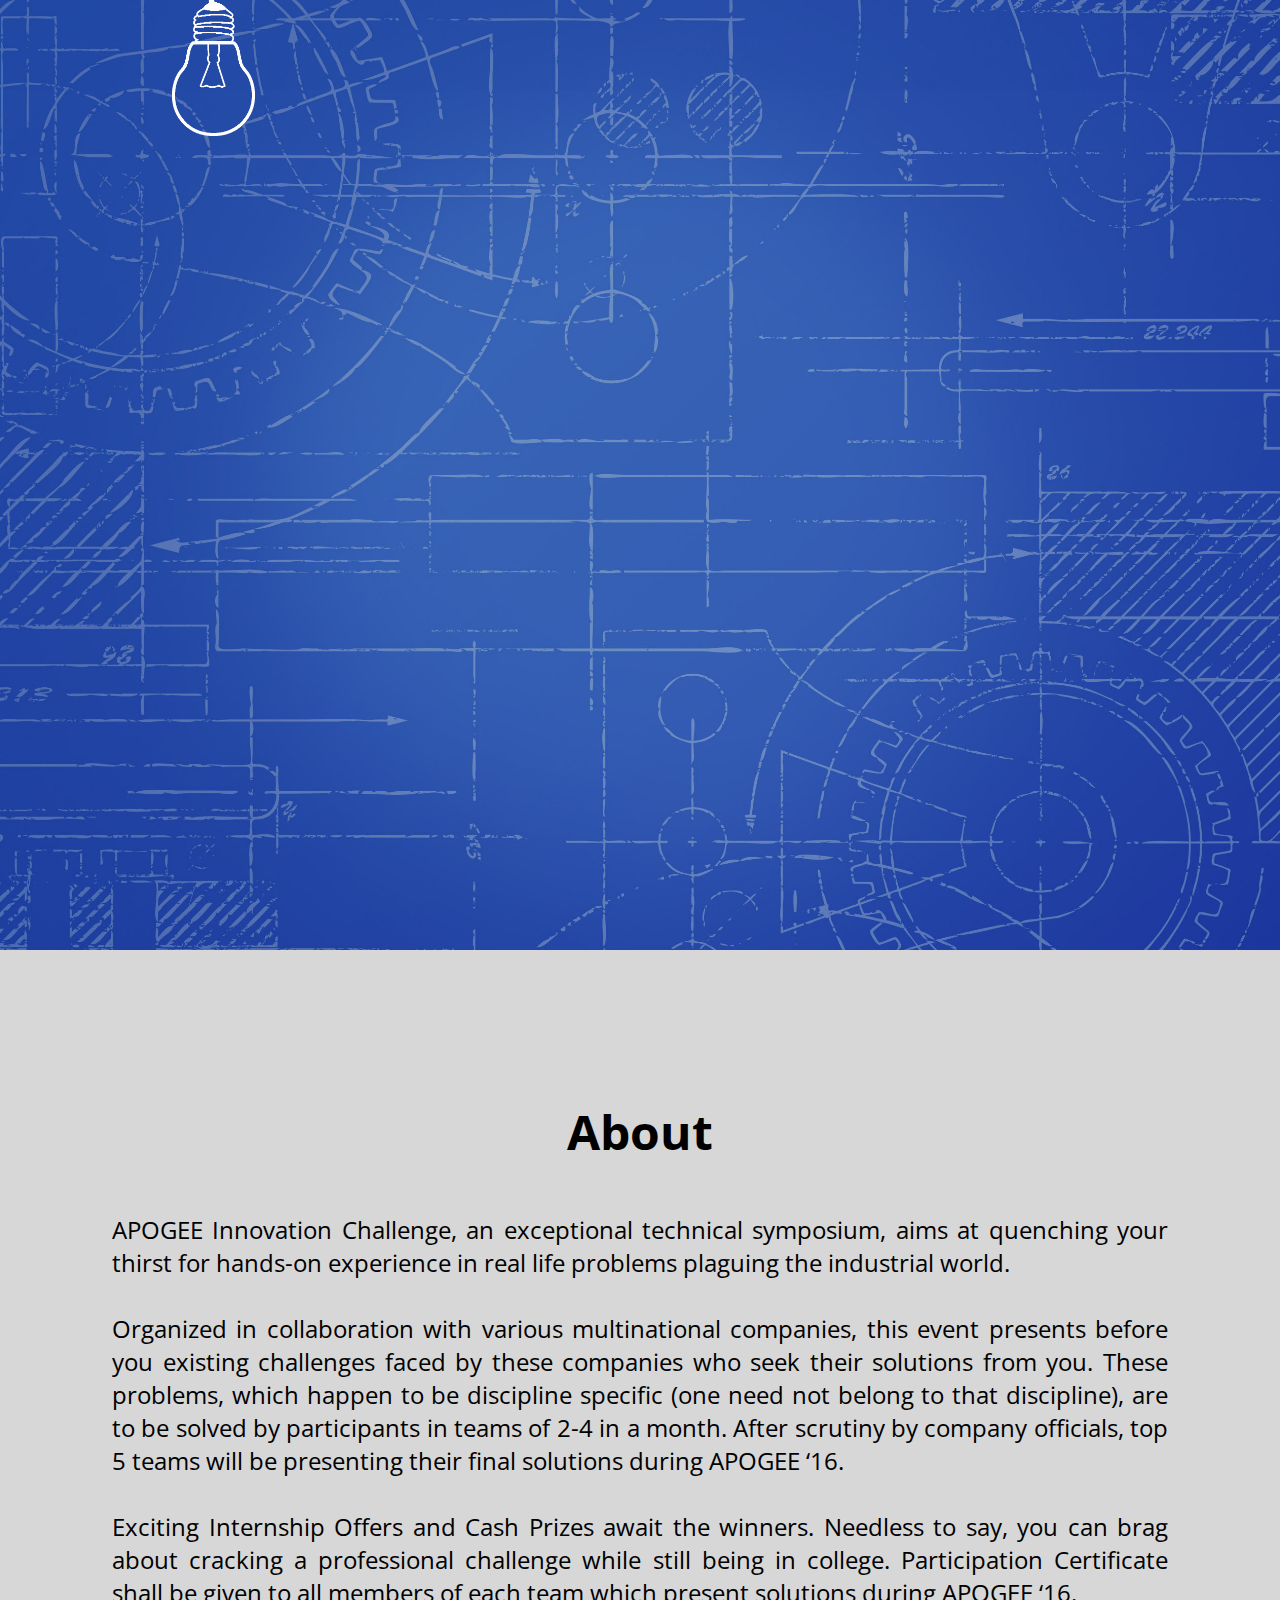
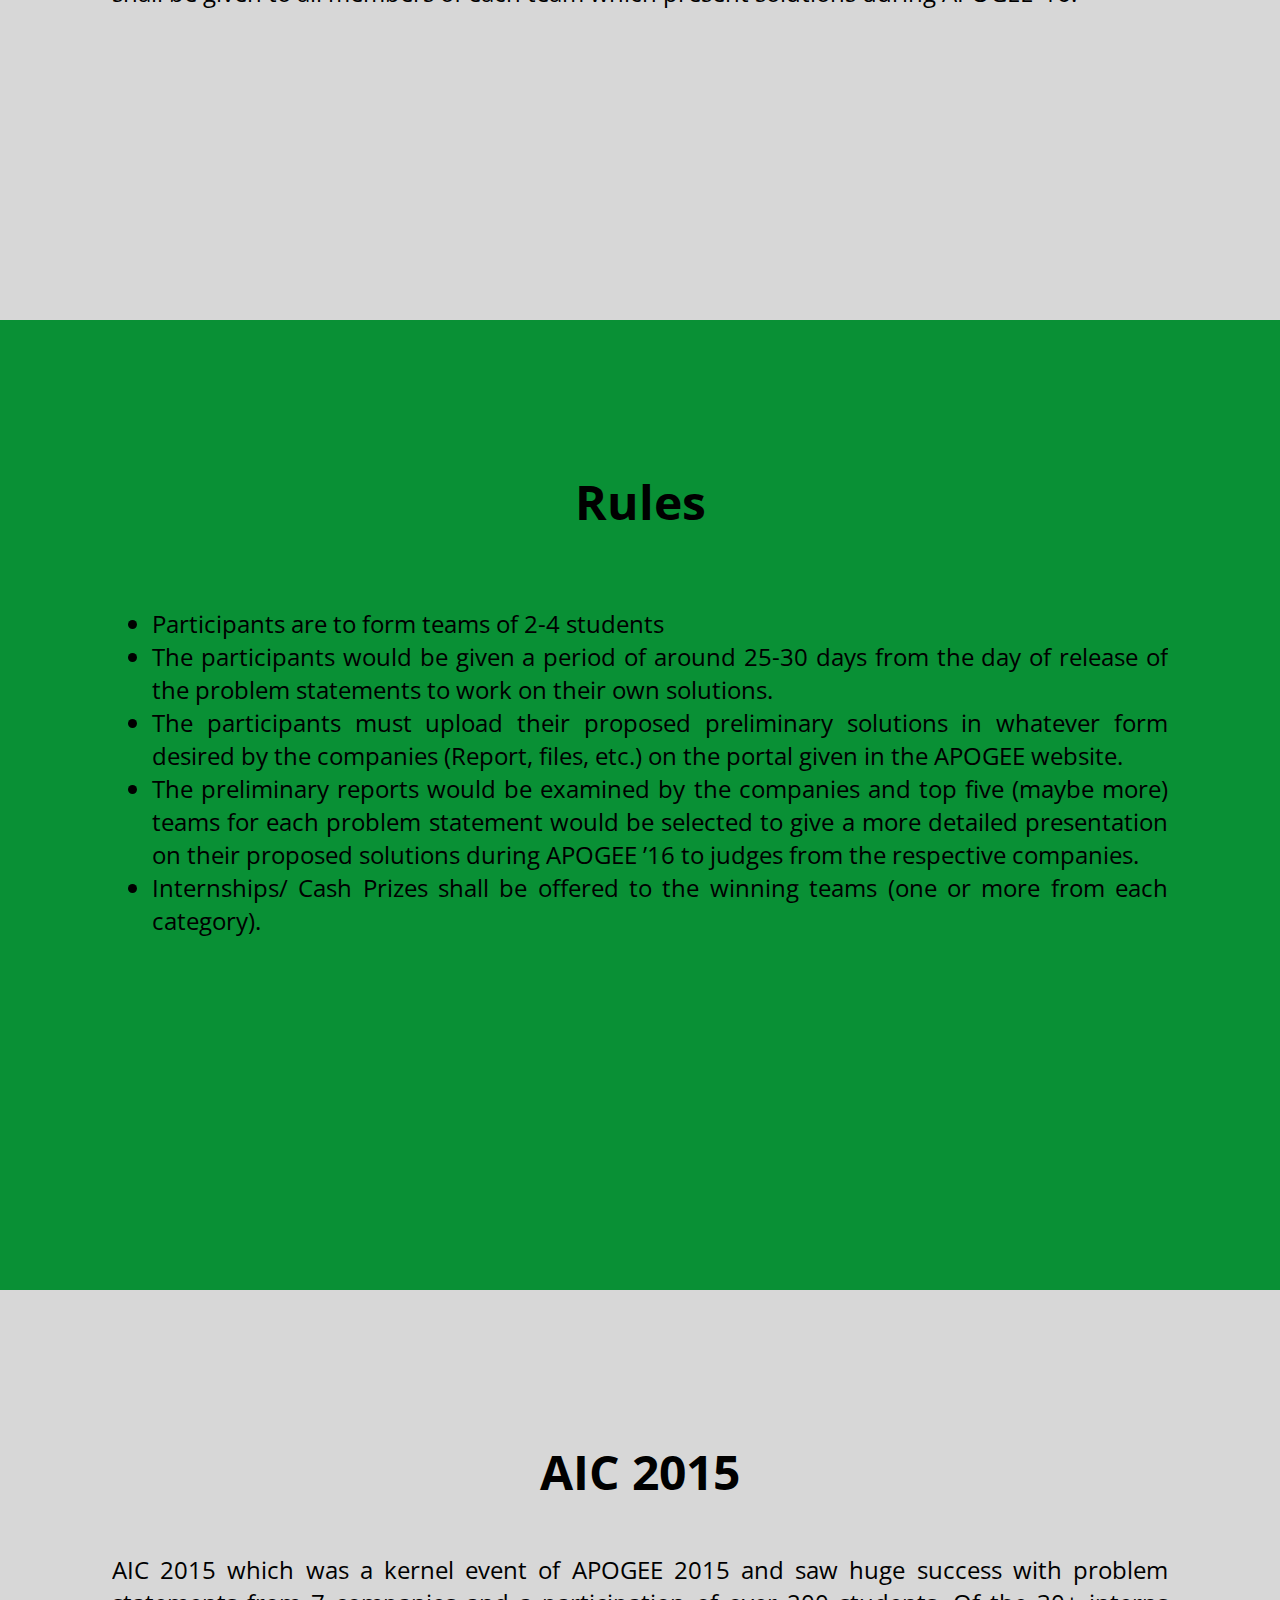
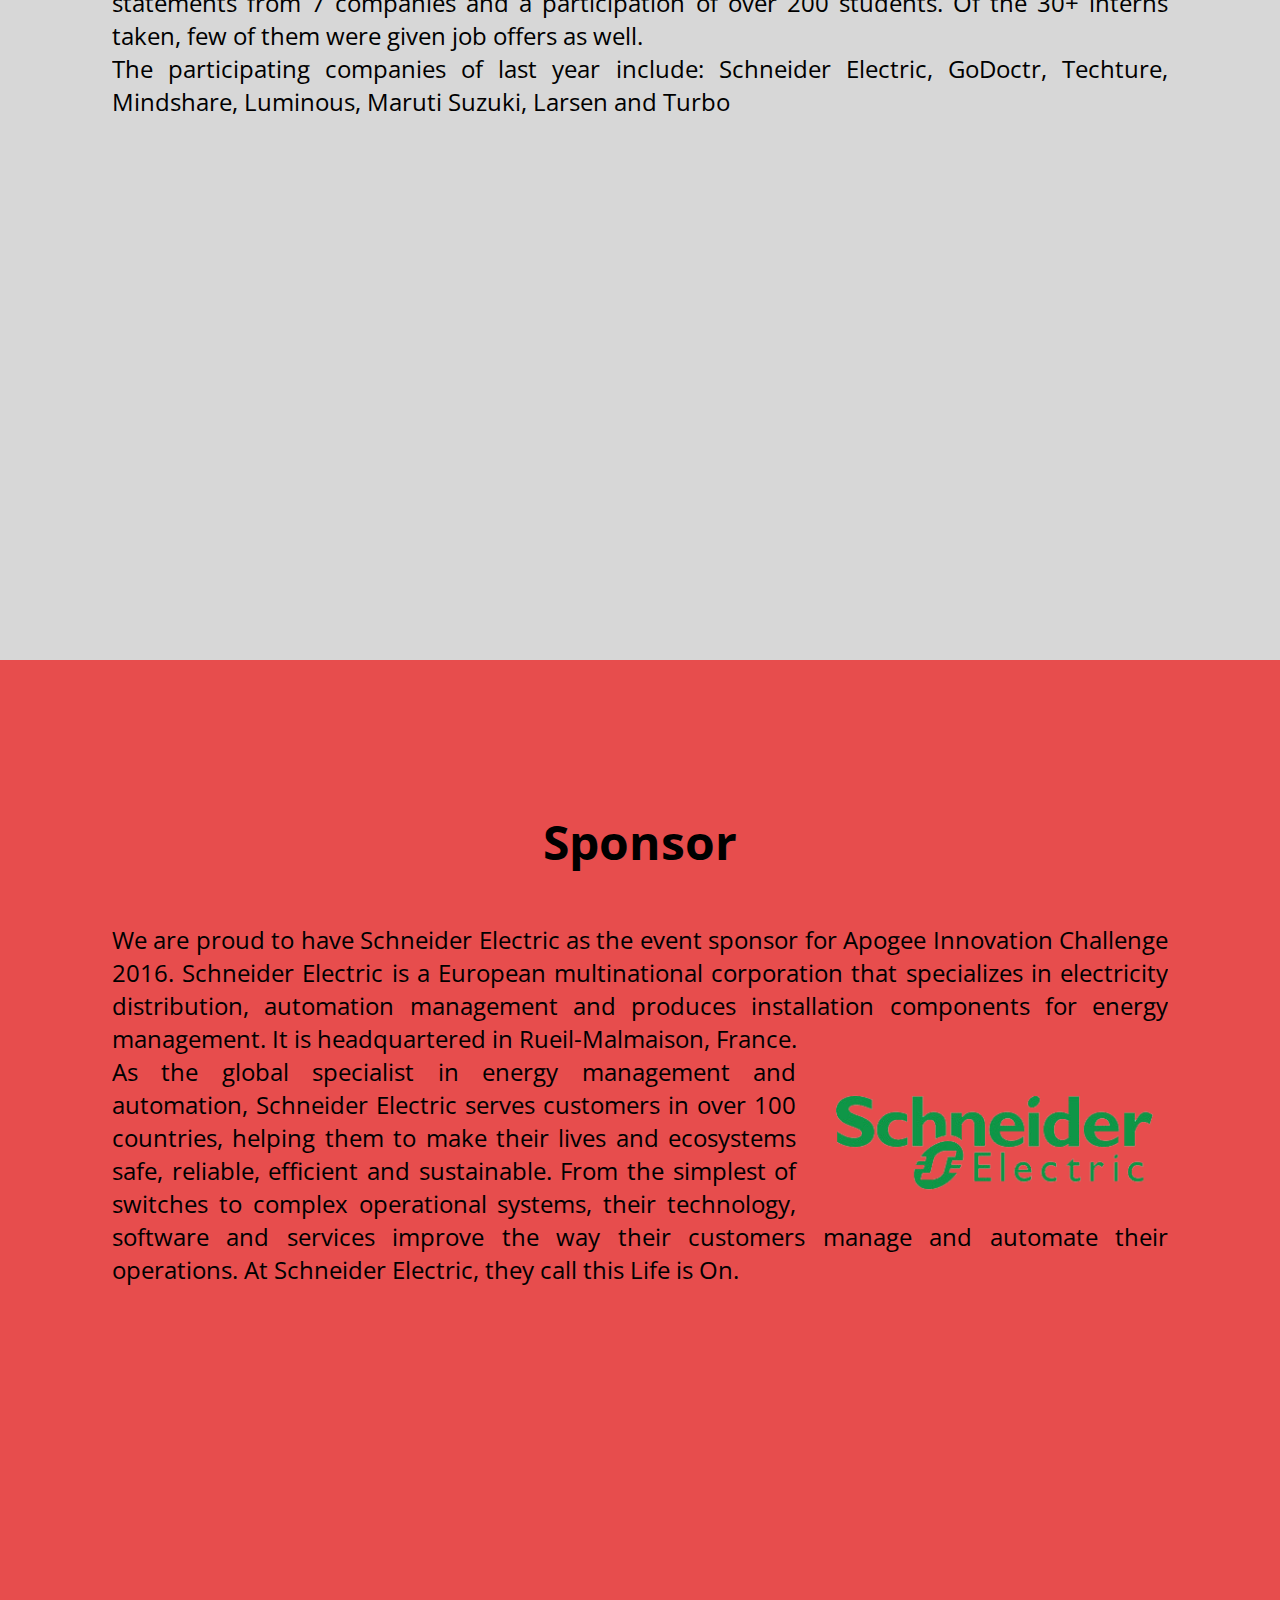
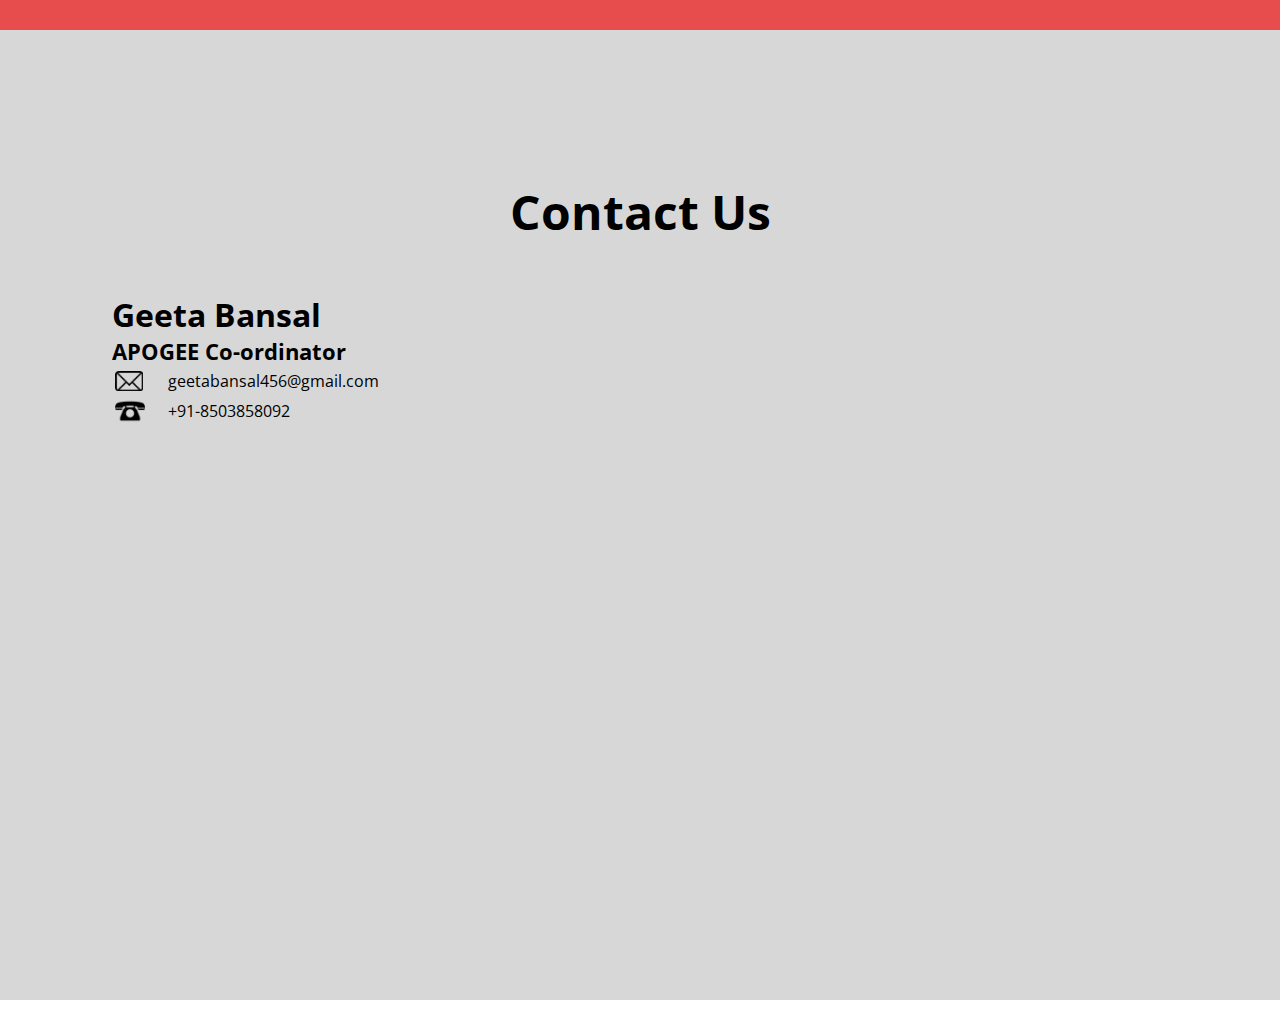
==== index.html @ e88fc60b "Forward Slash" ====
<html>
<head>
	<title>Apogee Innovation Challenge 2016</title>
 	<meta http-equiv="Content-Type" content="text/html; charset=UTF-8">
    <link rel="stylesheet" type="text/css" href="css/style.css">
    <link rel="icon" href="img/favicon.ico" type="image/ico">
    <meta name="viewport" content="width=device-width" />
    <link href='https://fonts.googleapis.com/css?family=Open+Sans' rel='stylesheet' type='text/css'>
</head>
<body>
<!-- NAVIGATION -->
	  <table id="topbar" class="topbar" >
            <tr>
                <td id="tb1" class="navitem" data-page="1" onclick="getpgno(this)" href="#page1">Home</td>
                <td id="tb2" class="navitem" data-page="2" onclick="getpgno(this)" href="#page2">Overview</td>
                <td id="tb3" class="navitem" data-page="3" onclick="getpgno(this)" href="#page3">Rules</td>
                <td id="tb4" class="navitem" data-page="4" onclick="getpgno(this)" href="#page4">AIC 2015</td>
                <td id="tb5" class="navitem" data-page="5" onclick="getpgno(this)" href="#page5">Sponsor</td>
                <td id="tb6" class="navitem" data-page="6" onclick="getpgno(this)" href="#page6">Contact</td>
            </tr>
        </table>
	<div id="navarrow" class="navarrow" ></div>
<!-- MOBILE NAV -->
	<nav class="app-nav">
	<ul>
	<li onclick="changeClass(this)">
	<a href="#page1" onclick="changeClass(this)">
			<span>Home</span>
	</a>
	</li>
	<li onclick="changeClass(this)">
	<a href="#page2" onclick="changeClass(this)">
			<span>Overview</span>
	</a>
	</li>
	<li onclick="changeClass(this)">
	<a href="#page3" onclick="changeClass(this)">
			<span>Rules</span>
	</a>
	</li>
	<li onclick="changeClass(this)">
	<a href="#page4" onclick="changeClass(this)">
			<span>AIC&nbsp;2015</span>
	</a>
	</li>
	<li onclick="changeClass(this)">
	<a href="#page5" onclick="changeClass(this)">
			<span>Sponsor</span>
	</a>
	</li>
	<li onclick="changeClass(this)">
	<a href="#page6" onclick="changeClass(this)">
			<span>Contact</span>
	</a>
	</li>
	</ul>
	</nav>
<!-- LANDING -->
<div id="page1" class="page p1">
	<div class="bulb" id="bulb">
		<img id="b1" class="b1" src="img/bulb1.png">
		<img id="b2" class="b2" src="img/bulb1.png">
		<img id="b3" class="b3a" src="img/bulb2.png">
		<img id="be" class="b3" src="img/bulb4.png" >
		<img id="bf" class="b3" src="img/bulb3.png">
		<img id="b4" class="b4" src="img/bulb1.png">
	</div>
</div>






<!-- PAGES -->

	<div id="page2" class="page p2">
 			<div class="head">About</div>
 			<div class="info">
 				APOGEE Innovation Challenge, an exceptional technical symposium, aims at quenching your thirst for hands-on experience in real life problems plaguing the industrial world.<br><br>  Organized in collaboration with various multinational companies, this event presents before you existing challenges faced by these companies who seek their solutions from you. These problems, which happen to be discipline specific (one need not belong to that discipline), are to be solved by participants in teams of 2-4 in a month. After scrutiny by company officials, top 5 teams will be presenting their final solutions during APOGEE ‘16.<br><br> Exciting Internship Offers and Cash Prizes await the winners. Needless to say, you can brag about cracking a professional challenge while still being in college. Participation Certificate shall be given to all members of each team which present solutions during APOGEE ‘16.
 			</div>
 	</div> 
 	<div id="page3" class="page p3">
 			<div class="head">Rules</div>
 			<div class="info">
 				<ul>
 					<li>Participants are to form teams of 2-4 students</li>
 					<li>The participants would be given a period of around 25-30 days from the day of release of the problem statements to work on their own solutions.</li>
 					<li>The participants must upload their proposed preliminary solutions in whatever form desired by the companies (Report, files, etc.) on the portal given in the APOGEE website.</li>
 					<li>The preliminary reports would be examined by the companies and top five (maybe more) teams for each problem statement would be selected to give a more detailed presentation on their proposed solutions during APOGEE ’16 to judges from the respective companies.</li>
 					<li>Internships/ Cash Prizes shall be offered to the winning teams (one or more from each category).</li>
 				</ul>

 			<!-- OLD CONTENT -->
 				<!-- <ol type="a">The competition will have two rounds:
 					<br><br>
				<li>Preliminary Round: The solutions of the problem statements (in the form of reports, files, etc. as desired by the different companies) and upload it on the registration portal. Your solutions will be judged by the company and the top 5 teams in each category will be selected.</li>

				<li>Second Round: The top 5 teams will present their solutions in APOGEE in front of judges from the companies and the winners will be chosen.
					Exciting Internship opportunities await the winners. Needless to say, you can brag about cracking a professional challenge while still being in college.</li>
				</ol> -->
 			</div>
 	</div> 
	<div id="page4" class="page p4">
 			<div class="head">AIC 2015</div>
 			<div class="info">
 				AIC 2015 which was a kernel event of APOGEE 2015 and saw huge success with problem statements from 7 companies and a participation of over 200 students. Of the 30+ interns taken, few of them were given job offers as well. 
 					<br>
				The participating companies of last year include: Schneider Electric, GoDoctr, Techture, Mindshare, Luminous, Maruti Suzuki, Larsen and Turbo

 			</div>
 	</div> 
 	<div id="page5" class="page p5">
 			<div class="head">Sponsor</div>
 			<div class="info" >
 				We are proud to have Schneider Electric as the event sponsor for Apogee Innovation Challenge 2016. Schneider Electric is a European multinational corporation that specializes in electricity distribution, automation management and produces installation components for energy management. It is headquartered in Rueil-Malmaison, France.<img src="img/sponslogo.png" id="spon">
 				<br>
				As the global specialist in energy management and automation, Schneider Electric serves customers in over 100 countries, helping them to make their lives and ecosystems safe, reliable, efficient and sustainable. From the simplest of switches to complex operational systems, their technology, software and services improve the way their customers manage and automate their operations. At Schneider Electric, they call this Life is On.

 			</div>
 	</div> 
	<div id="page6" class="page p6">
 			<div class="head">Contact Us</div>
 			<div class="info">
 				<table>
 				<caption>Geeta Bansal<br><span style="font-size:0.7em">APOGEE Co-ordinator<span></caption>
                    <tr>
                        <td><img src="img/mail.png" style="height:20px;"></td>
                        <td>geetabansal456@gmail.com</td>
                    </tr><tr>
                        <td><img src="img/phone.png" style="height:30px;"></td>
                        <td>+91-8503858092</td>
                    </tr>
                </table>
 			</div>
 	</div> 
 	

</div>
<!-- JAVASCRIPT -->
<script src="js/jquery.js"></script>
<script type="text/javascript">
// console.log(window.innerWidth);
// 	function show() {
// 		document.getElementById("topbar").style.visibility = "visible";
// 		document.getElementById("navarrow").style.visibility = "visible";
// 		document.getElementById("content").style.visibility = "visible";
// 	}
$(document).ready(function() {
	location.href="#page1";
	if(window.innerWidth > 800){    
		$("#bf").hide();
		$("#be").hide();
   	setTimeout(function() {$("#bf").fadeIn(1000);},4500);
   	$("#b1").animate({top: '100%', width:'7%'},1000);
   	setTimeout(function() {$("#b4").animate({top: '100%', width:'7%'},1000);},1000);
   	setTimeout(function() {$("#b3").animate({top: '100%', width:'60%'},1000);},1500);
   	setTimeout(function() {$("#b2").animate({top: '100%', width:'7%'},1000);},2000);
   	setTimeout(function() {$("#be").fadeIn(1000)},3000);
   	setTimeout(function() {showIt()},4500);
	}});
function showIt() {$(function() {
  $("#topbar").fadeIn(1500);
  $("#navarrow").fadeIn(1500);
  $("#content").fadeIn(1500);
})};

// When Document is resized

$(window).resize(function() {
	if(window.innerWidth > 800){ 
	   // location.href="#page1";
		$("#bf").hide();
		$("#be").hide();
   	setTimeout(function() {$("#bf").fadeIn(1000);},4500);
   	$("#b1").animate({top: '100%', width:'7%'},1000);
   	setTimeout(function() {$("#b4").animate({top: '100%', width:'7%'},1000);},1000);
   	setTimeout(function() {$("#b3").animate({top: '100%', width:'60%'},1000);},1500);
   	setTimeout(function() {$("#b2").animate({top: '100%', width:'7%'},1000);},2000);
   	setTimeout(function() {$("#be").fadeIn(1000)},3000);
   	showIt();
	}
	if(window.innerWidth < 800) { 
	$('.app-nav').hide();
	var visi=false;
	$(window).scroll(function() {
		// console.log(visi);
		if (visi===false) { 
		$('.app-nav').fadeIn();
		visi=true;
		setTimeout(function() {$('.app-nav').fadeOut();
		visi=false;
		$(".active").removeClass("active");	},2000);
		}});
	}

});

</script>
<!-- PAGE LINKING -->
<script type="text/javascript">
	var cpg=1;
	function getpgno(tag) {
		var cpg = tag.getAttribute("data-page");
		// location.href= "#page2"
		var cpg = parseInt(cpg);
		// console.log(cpg);
		switch (cpg) {
		case 1:
		$("#navarrow").animate({left: '7%'},500)
		break;
		case 2:
		$("#navarrow").animate({left: '23%'},500)
		break;
		case 3:
		$("#navarrow").animate({left: '40%'},500)
		break;
		case 4:
		$("#navarrow").animate({left: '57%'},500)
		break;
		case 5:
		$("#navarrow").animate({left: '73%'},500)
		break;
		case 6:
		$("#navarrow").animate({left: '90%'},500)
		break;
		case 7:
		$("#navarrow").animate({left: '23%'},500)
		break;
		case 8:
		$("#navarrow").animate({left: '23%'},500)
		break;
	};
	};
	// console.log(cpg);
	switch (cpg) {
		case 1:
		$("#navarrow").animate({left: '7%'},500)
		break;
	};
</script>
<!-- FOR MOBILE NAV -->
<script type="text/javascript">
if(window.innerWidth < 800) { 
	$('.app-nav').hide();
	var visi=false;
	$(window).scroll(function() {
		// console.log(visi);
		if (visi===false) { 
		$('.app-nav').fadeIn();
		visi=true;
		setTimeout(function() {$('.app-nav').fadeOut();
		visi=false;
		$(".active").removeClass("active");	},2000);
		}});
	function changeClass(div) {
		// console.log($(".active"));
		$(".active").removeClass("active");				
		var className=div.getAttribute("class");
		div.className="active";
	}
}
</script>
<!-- SMOOTH SCROLL -->
<script type="text/javascript">
 $(function() {
  $('a[href*=#]:not([href=#])').click(function() {
    if (location.pathname.replace(/^\//,'') == this.pathname.replace(/^\//,'') && location.hostname == this.hostname) {
      var target = $(this.hash);
      target = target.length ? target : $('[name=' + this.hash.slice(1) +']');
      if (target.length) {
        $('html,body').animate({
          scrollTop: target.offset().top
        }, 1000);
        return false;
      }
    }
  });
});
 $('td').click(function(){
    $('html, body').animate({
        scrollTop: $( $.attr(this, 'href') ).offset().top
    }, 500);
    return false;
});
</script>



</body>
</html>
---- css/style.css ----
@font-face
{
    font-family: 'Open Sans', sans-serif;
}

html, body {
  width: auto;
  overflow-x: hidden;
  overflow-y: hidden;
  padding: 0;
  margin: 0;
}
body
{
    overflow:hidden;
    font-family: 'Open Sans', sans-serif;
    font-size: 16px;
  }
@media (max-width: 800px) {
    html {
        overflow-y:scroll;
    }
    body {
        font-size: 10px;
    }
   .topbar{
    display: none !important;
   }
   .navarrow{
    display: none !important;
   }
   .b1, .b2, .b4, .b3a {
        display: none !important;
   }
   .b3 {
    position: absolute !important;
    width:80% !important;
    top: 100% !important;
    left:10% !important;
    }
    .app-nav {
        display: block;
        position: fixed;
        top: 0;
        right: 25px;
        bottom: 0;
        height: 100%;
        z-index: 10;
    }
    .app-nav ul {
    position: relative;
    top:30%;
    }
    nav ol, nav ul {
        list-style: none;
        list-style-image: none;
    }
    .app-nav li {
        display: block;
        margin-bottom: 16px;
    }
    .app-nav li a {
        display: block;
        height: 8px;
        width: 8px;
        border: 3px solid #202024;
        background: #202024;
        -webkit-border-radius: 8px;
        -moz-border-radius: 8px;
        border-radius: 8px;
        margin: 0;
        position: relative;
    }
    a, a:hover, a:visited {
        color: #202024;
    }
    .app-nav li.active a, .active {
        background-color: #FFF !important;
        padding: 0;
    }
    .app-nav li a span {
        display: ;
        position: absolute;
        color: #FFF;
        background-color: #202024;
        font-weight: 400;
        text-align: right;
        top: -10px;
        width: ;
        padding: 5px;
        right: 21px;
    }
    .info {
        max-height: 60% !important;
    }

}
.app-nav{
    display: none;
}
.topbar {
    display: none;
    z-index: 1;
    background-color: #000;
    width:100%;
    color:white !important;
    text-align: center;
    position: fixed;
    top: 0px;
    margin: auto;
    left: 0px;
    height: 10%;
    font-size: 1.5em;
    cursor: pointer;
    border-collapse: collapse;
    opacity: 0.8;
    box-shadow: 0px -0px 100px #000;
}
.navitem{
    width: 16%;
    border:0px solid white;
}
.navarrow{
    display: none;
   width: 0;
    height: 0;
    border-left: 20px solid transparent;
    border-right: 20px solid transparent;
    border-top: 20px solid rgba(0,0,0,0.6);
    position: fixed;
    top:10%;
    left:0px;
    z-index: 3;
}
#content {
    display: none;
}
.bulb{
    position: absolute;
    width: 100%;
    height: 100%;
    top: -101%;
}
.b1, .b2, .b4 {
    width: 2%;
    position: absolute;
}
.b1 {
    top: -5;
    left:15%;
}
.b2 {
    top: -5;
    left:60%;
}
.b3 {
    position: absolute;
    width:60%;
    top: 100%;
    left:20%;
}
.b3a{
     position: absolute;
    width:60%;
    top: 0;
    left:20%;
}
.b4 {
    top: -5;
    left:80%;
}
.page {
    position: static;
    z-index: -1;
    margin:-20px;
    color: transparent;
}
.p1 {
    background-image: url('../img/bg.jpg');
    background-size: cover;
    height: 110%;
}
.p2 {
    background-color: #d7d7d7;
    height: 110%;
}
.p3 {
    background-color: #099035;
    height:110%;
}
.p4 {
    background-color: #d7d7d7;
    height: 110%;
}
.p5 {
    background-color: #e74d4d;
    height: 110%;
}
.p6 {
    background-color: #d7d7d7;
    height: 110%;
}
.p7 {
    background-color: rgb(71,41,128);
    height: 110%;
}
.p8 {
    background-color: #d7d7d7;
    height: 110%;
}
a {
    text-decoration: none;
    color: #FFF;
    width: 100%;
    height: 100%;
}
a:visited {
    text-decoration: none;
}
a:active {
    text-decoration: none;
}
a:hover {
    text-decoration: none;
}
.head {
    color: #000;
    font-size: 3em;
    text-align: center;
    position: relative;
    top: 15%;
    font-weight: bold;
}
.info {
    color: #000;
    font-size: 1.5em;
    text-align: justify;
    position: relative;
    top: 20%;
    max-width: 80%;
    max-height: 80%;
    overflow-y:auto;
    overflow-x:hidden;
    margin-left: 10%;
}
#spon {
    float: right;    
    margin: 40px 15px 10px 40px; 
    width:30%;
}
#page6 caption {
    text-align: left;
    font-weight: bold;
    font-size: 2em;
    width: 400px;
}
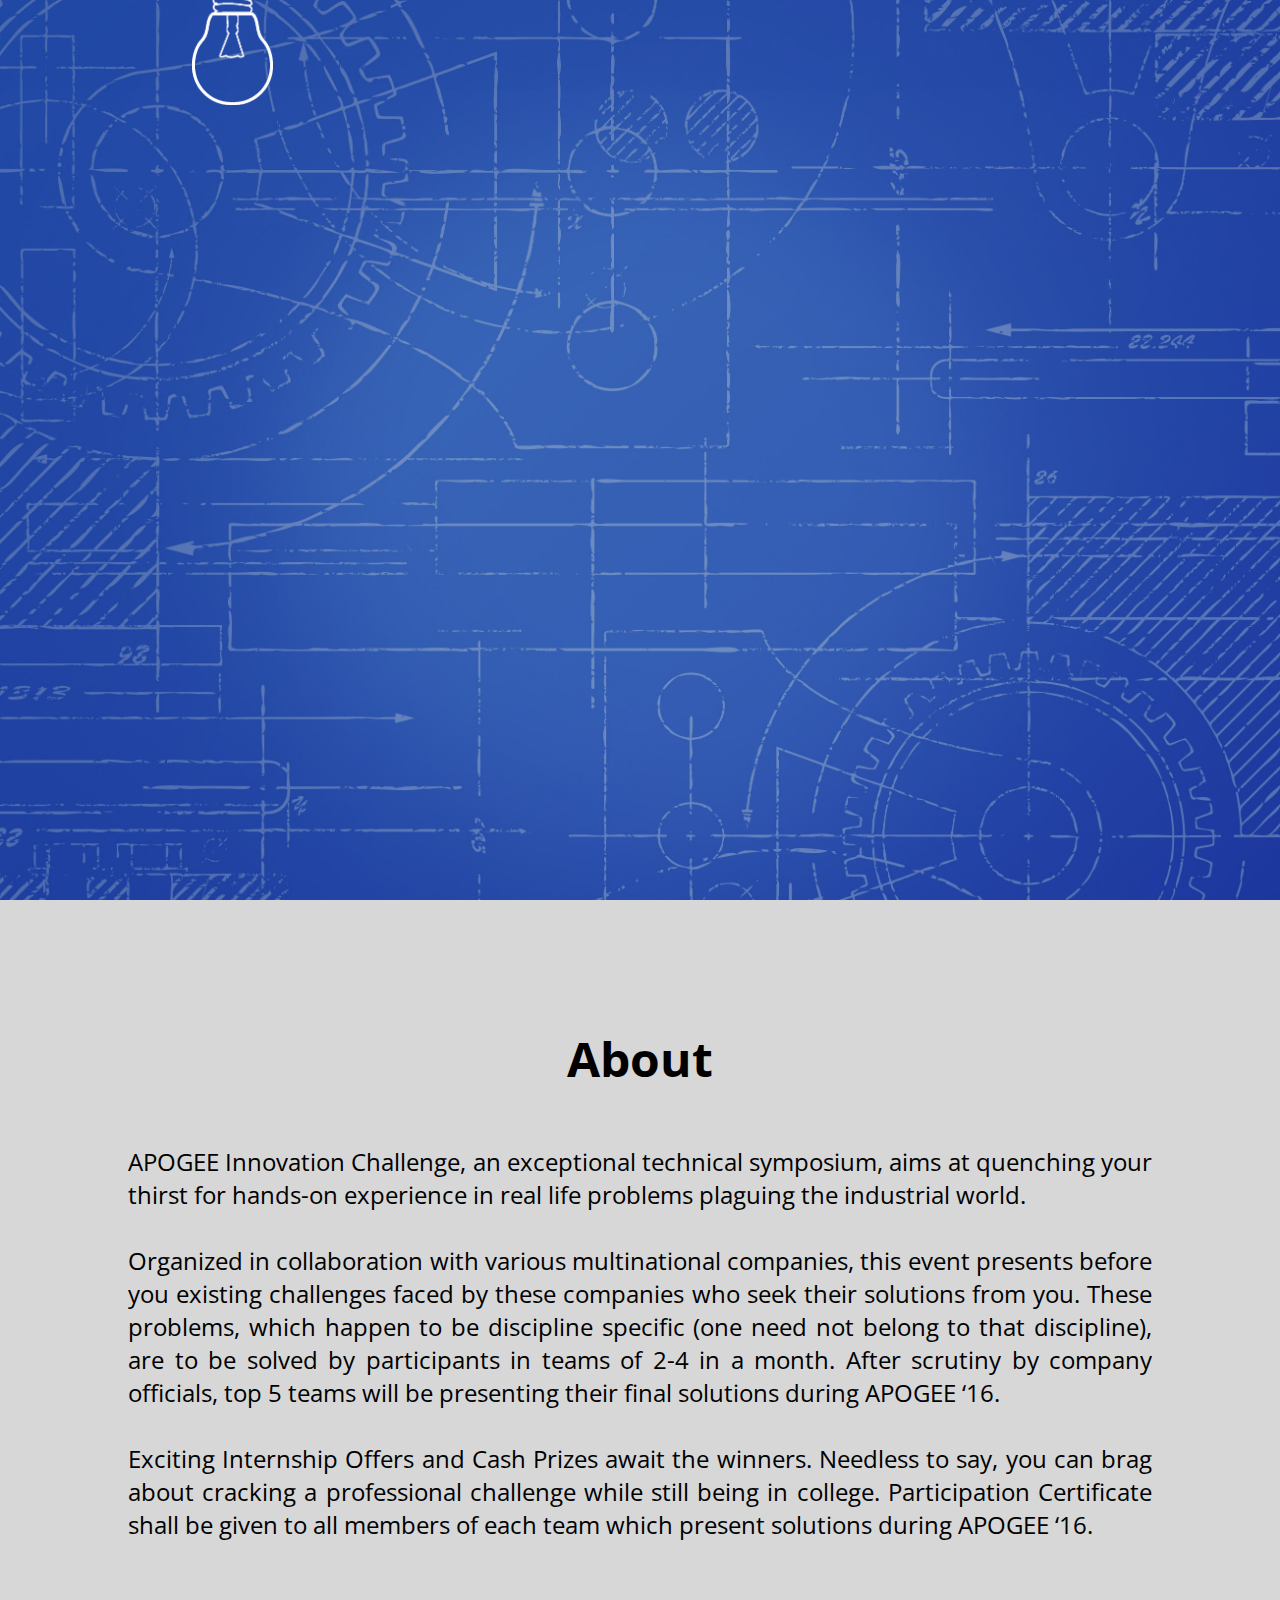
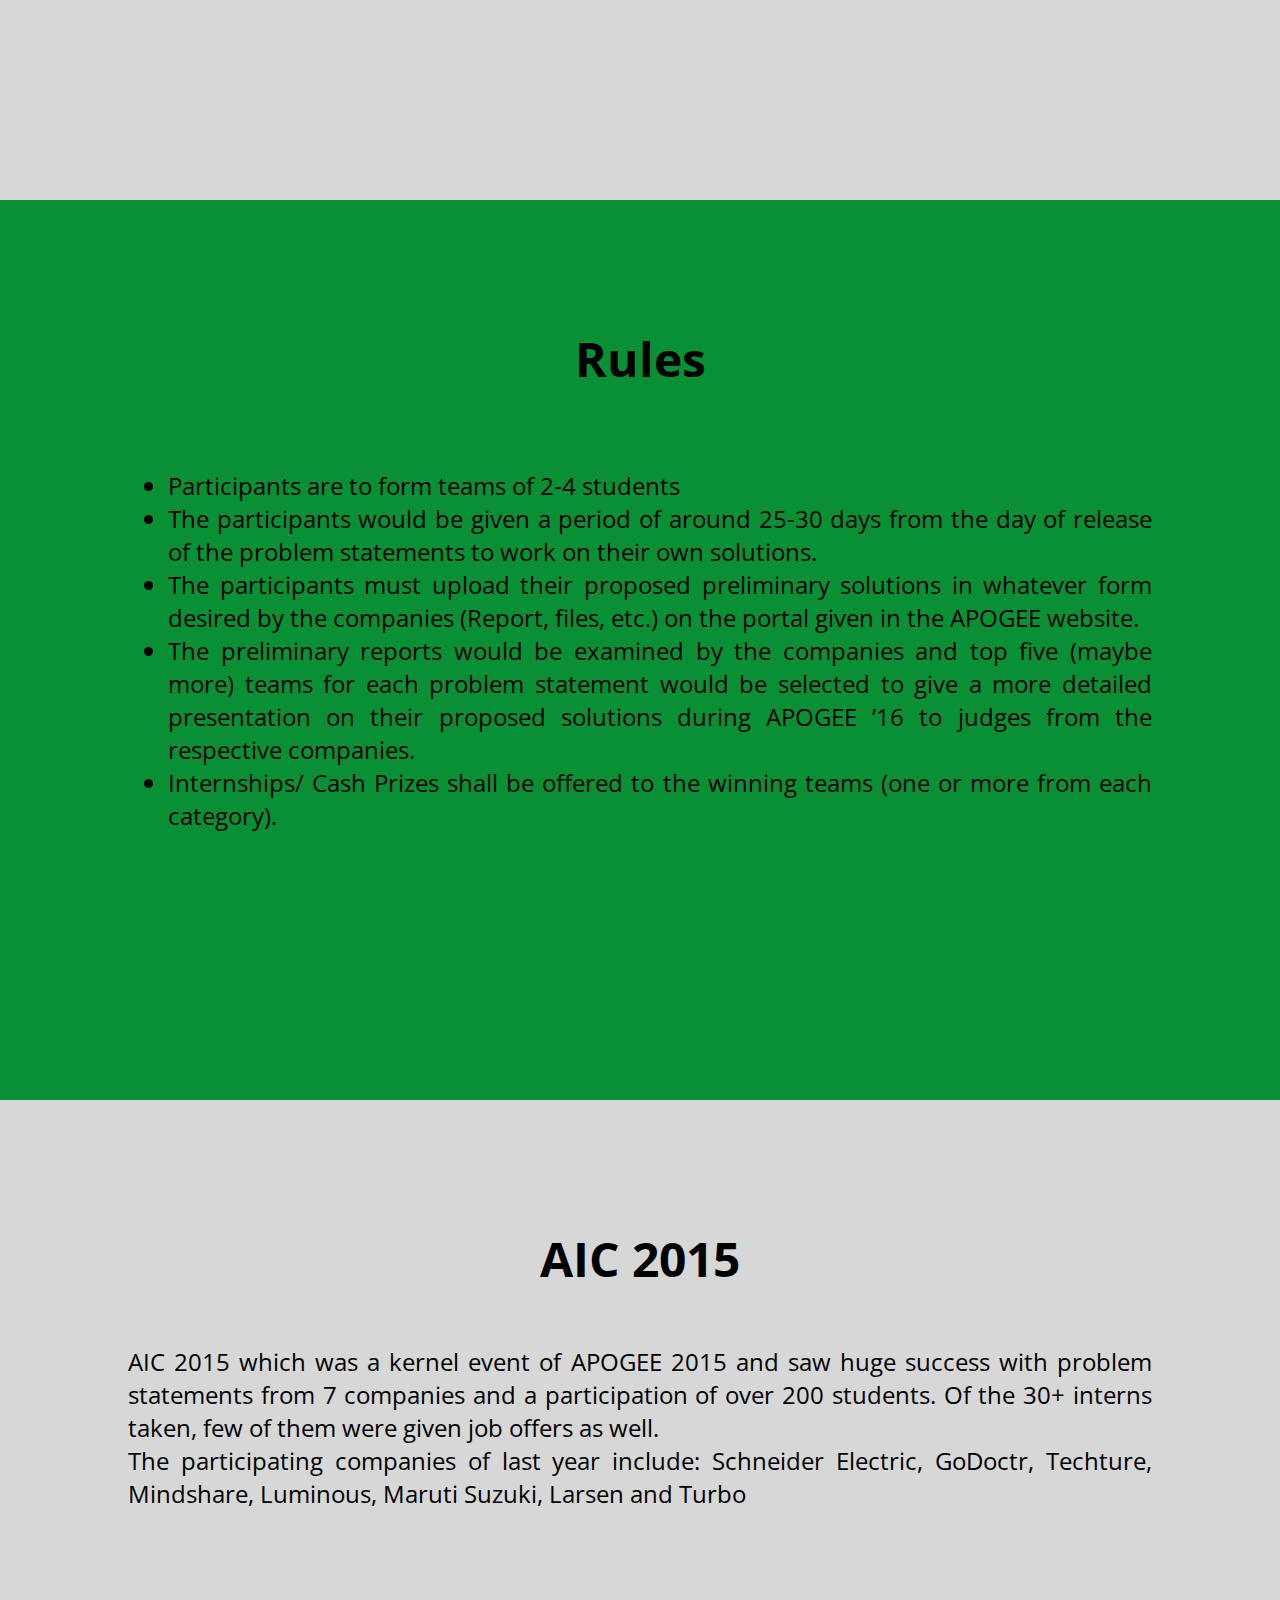
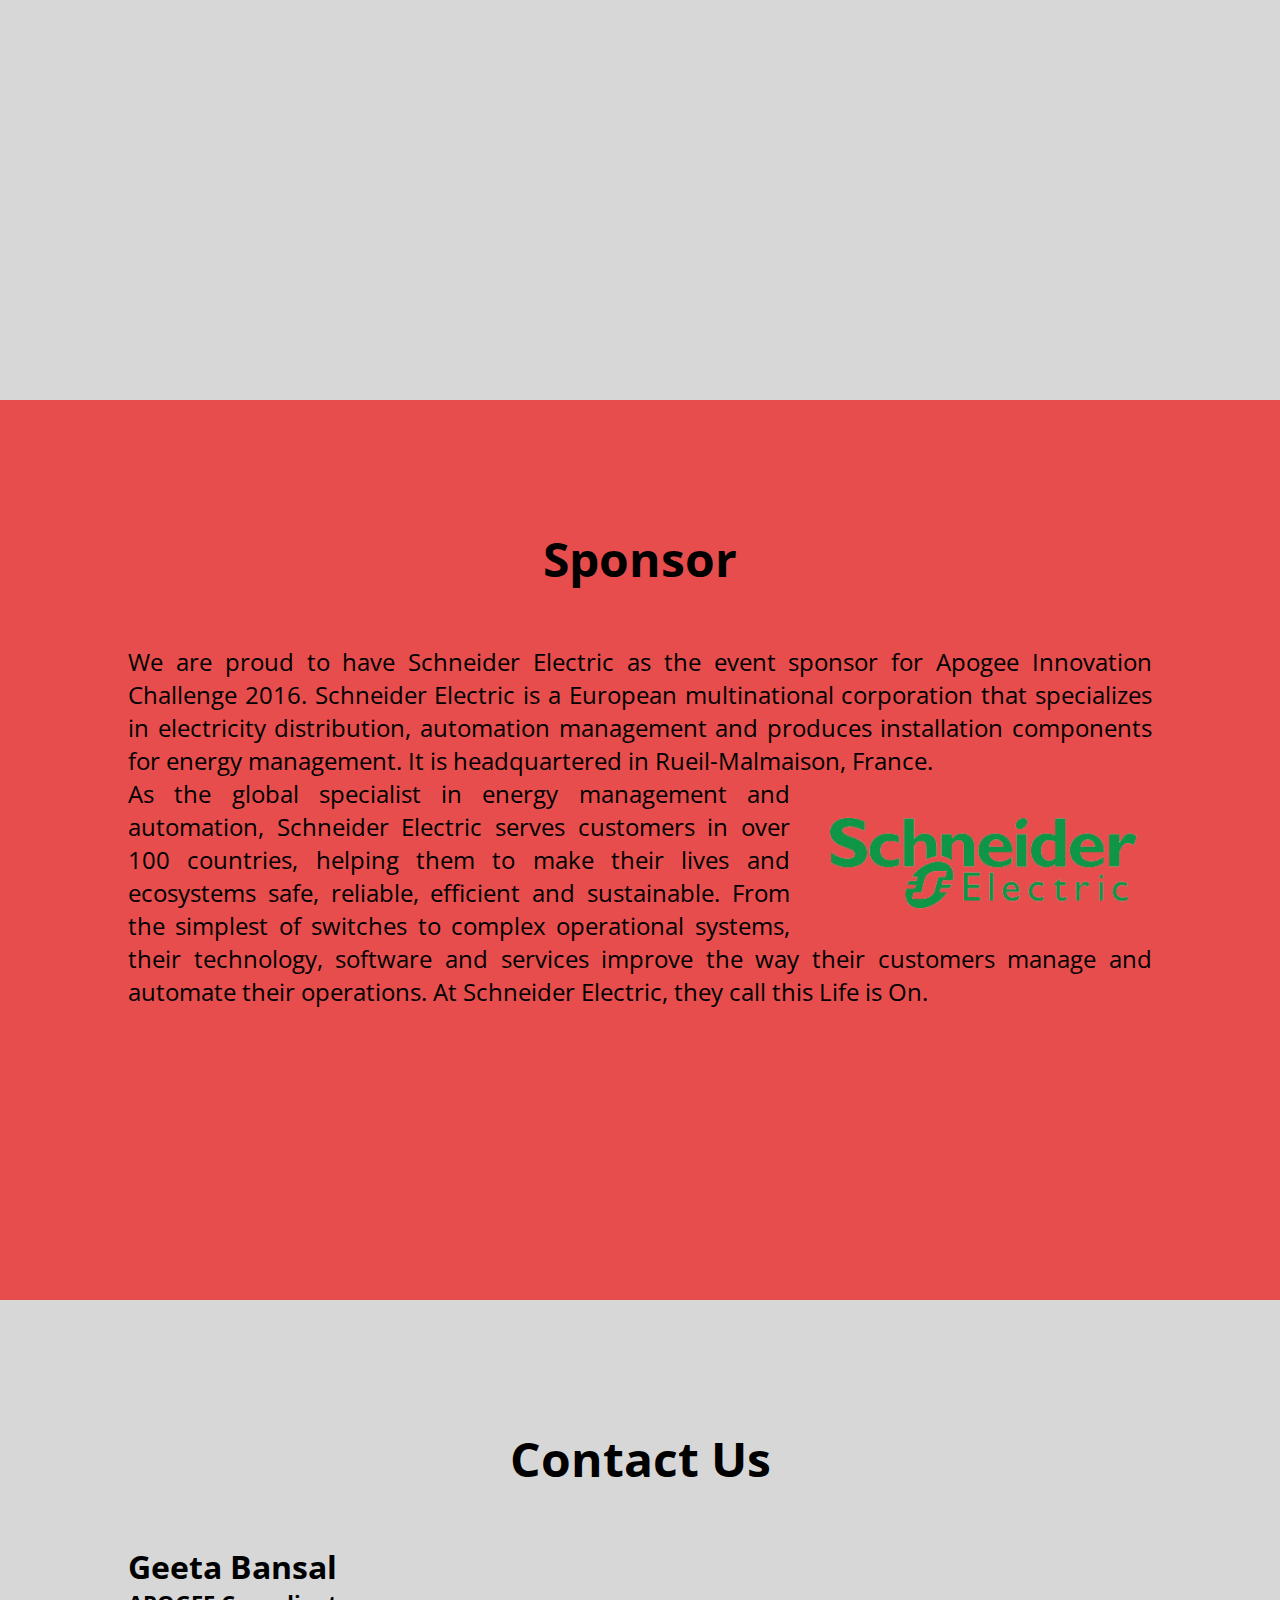
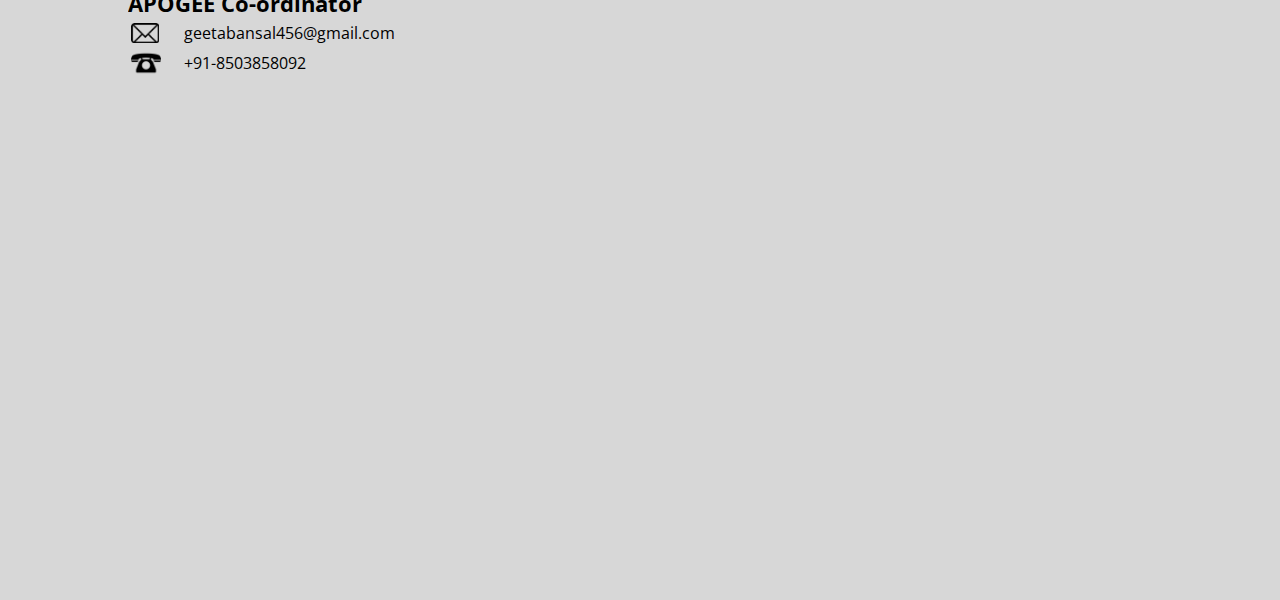
==== commit 0a8a50f2: "scroll fix" ====
--- a/index.html
+++ b/index.html
@@ -2,8 +2,8 @@
 <head>
 	<title>Apogee Innovation Challenge 2016</title>
  	<meta http-equiv="Content-Type" content="text/html; charset=UTF-8">
-    <link rel="stylesheet" type="text/css" href="css/style.css">
-    <link rel="icon" href="img/favicon.ico" type="image/ico">
+    <link rel="stylesheet" type="text/css" href="css\style.css">
+    <link rel="icon" href="img\favicon.ico" type="image/ico">
     <meta name="viewport" content="width=device-width" />
     <link href='https://fonts.googleapis.com/css?family=Open+Sans' rel='stylesheet' type='text/css'>
 </head>
@@ -58,12 +58,12 @@
 <!-- LANDING -->
 <div id="page1" class="page p1">
 	<div class="bulb" id="bulb">
-		<img id="b1" class="b1" src="img/bulb1.png">
-		<img id="b2" class="b2" src="img/bulb1.png">
-		<img id="b3" class="b3a" src="img/bulb2.png">
-		<img id="be" class="b3" src="img/bulb4.png" >
-		<img id="bf" class="b3" src="img/bulb3.png">
-		<img id="b4" class="b4" src="img/bulb1.png">
+		<img id="b1" class="b1" src="img\bulb1.png">
+		<img id="b2" class="b2" src="img\bulb1.png">
+		<img id="b3" class="b3a" src="img\bulb2.png">
+		<img id="be" class="b3" src="img\bulb4.png" >
+		<img id="bf" class="b3" src="img\bulb3.png">
+		<img id="b4" class="b4" src="img\bulb1.png">
 	</div>
 </div>
 
@@ -113,7 +113,7 @@
  	<div id="page5" class="page p5">
  			<div class="head">Sponsor</div>
  			<div class="info" >
- 				We are proud to have Schneider Electric as the event sponsor for Apogee Innovation Challenge 2016. Schneider Electric is a European multinational corporation that specializes in electricity distribution, automation management and produces installation components for energy management. It is headquartered in Rueil-Malmaison, France.<img src="img/sponslogo.png" id="spon">
+ 				We are proud to have Schneider Electric as the event sponsor for Apogee Innovation Challenge 2016. Schneider Electric is a European multinational corporation that specializes in electricity distribution, automation management and produces installation components for energy management. It is headquartered in Rueil-Malmaison, France.<img src="img\sponslogo.png" id="spon">
  				<br>
 				As the global specialist in energy management and automation, Schneider Electric serves customers in over 100 countries, helping them to make their lives and ecosystems safe, reliable, efficient and sustainable. From the simplest of switches to complex operational systems, their technology, software and services improve the way their customers manage and automate their operations. At Schneider Electric, they call this Life is On.
 
@@ -125,10 +125,10 @@
  				<table>
  				<caption>Geeta Bansal<br><span style="font-size:0.7em">APOGEE Co-ordinator<span></caption>
                     <tr>
-                        <td><img src="img/mail.png" style="height:20px;"></td>
+                        <td><img src="img\mail.png" style="height:20px;"></td>
                         <td>geetabansal456@gmail.com</td>
                     </tr><tr>
-                        <td><img src="img/phone.png" style="height:30px;"></td>
+                        <td><img src="img\phone.png" style="height:30px;"></td>
                         <td>+91-8503858092</td>
                     </tr>
                 </table>
@@ -138,7 +138,7 @@
 
 </div>
 <!-- JAVASCRIPT -->
-<script src="js/jquery.js"></script>
+<script src="js\jquery.js"></script>
 <script type="text/javascript">
 // console.log(window.innerWidth);
 // 	function show() {
@@ -147,7 +147,7 @@
 // 		document.getElementById("content").style.visibility = "visible";
 // 	}
 $(document).ready(function() {
-	location.href="#page1";
+	location.href= location.href + '#page1';
 	if(window.innerWidth > 800){    
 		$("#bf").hide();
 		$("#be").hide();
@@ -277,9 +277,10 @@
     }
   });
 });
- $('td').click(function(){
-    $('html, body').animate({
-        scrollTop: $( $.attr(this, 'href') ).offset().top
+ $('td').on('click',function(){
+ 	 console.log( $.attr(this, 'href'), $($.attr(this, 'href')).position().top );
+    $('body').animate({
+        scrollTop : ($( $.attr(this, 'href') ).offset().top) - ($('#page1').offset().top)
     }, 500);
     return false;
 });
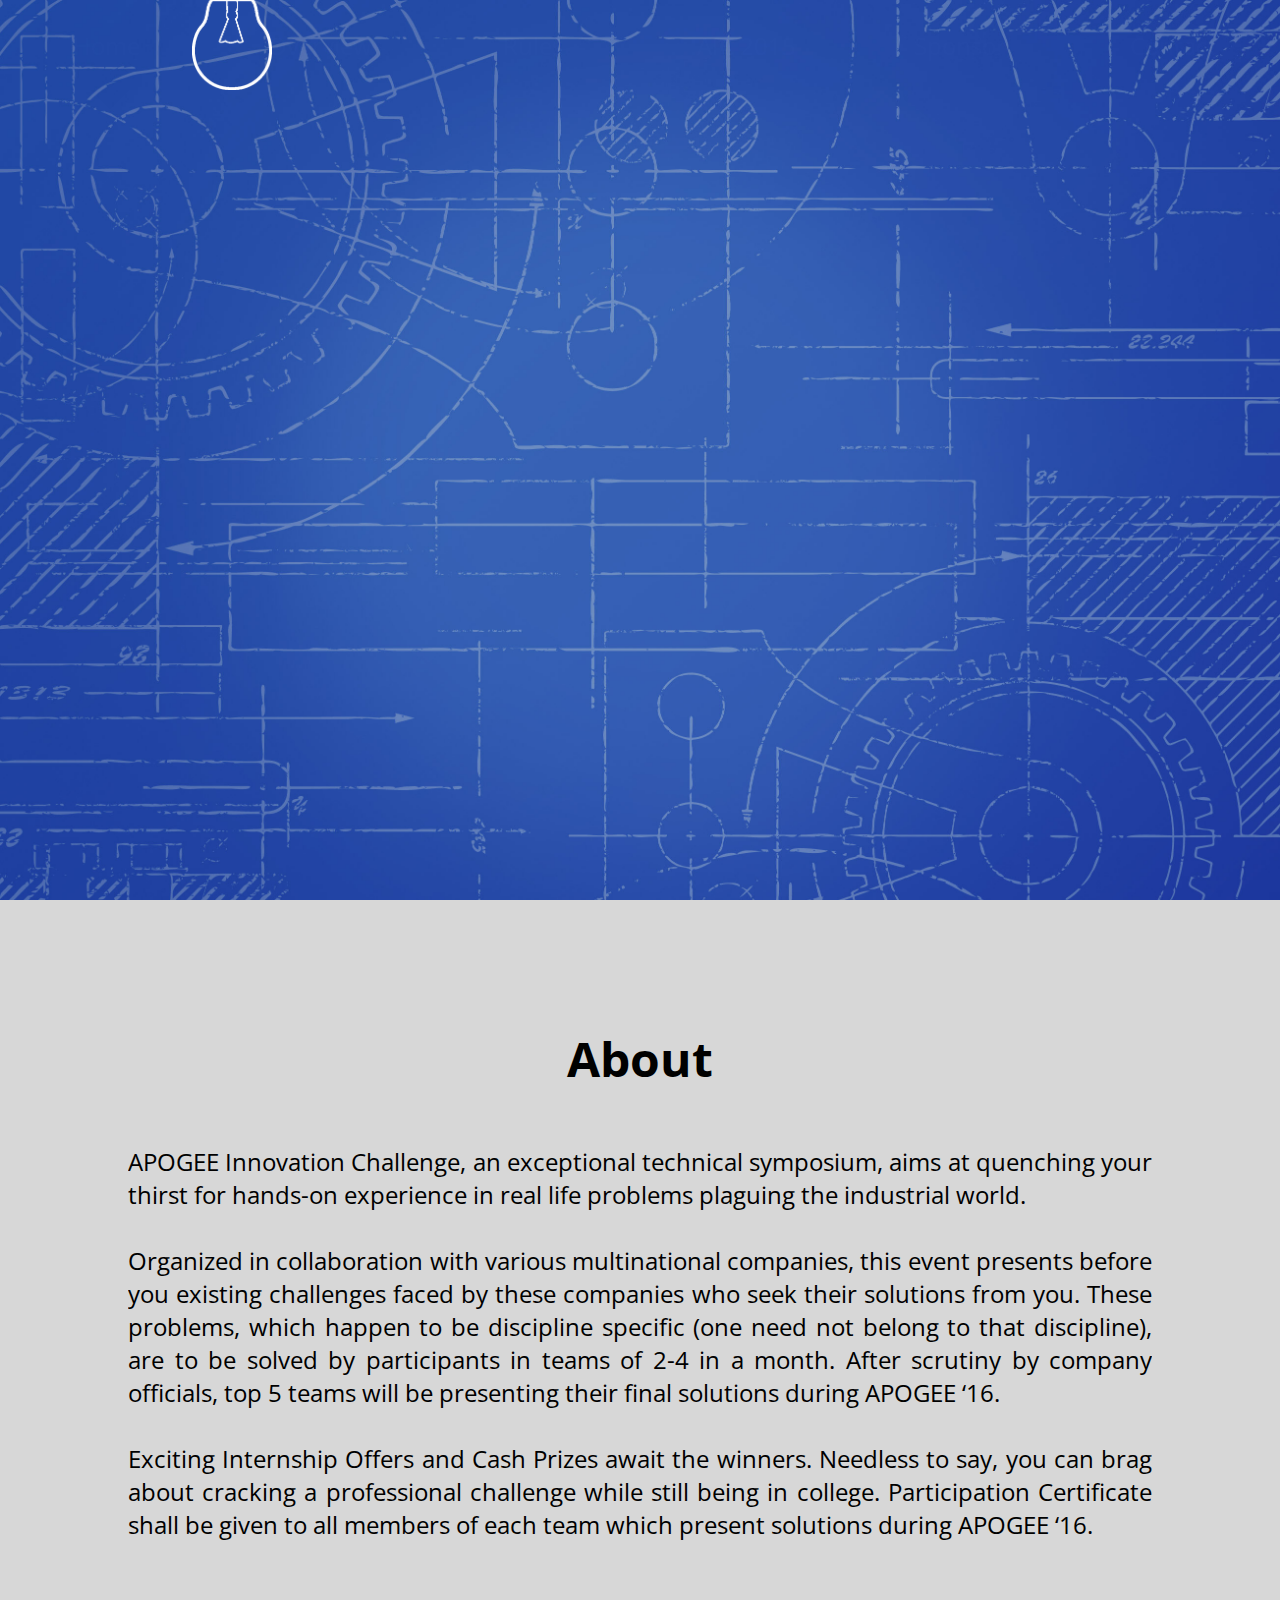
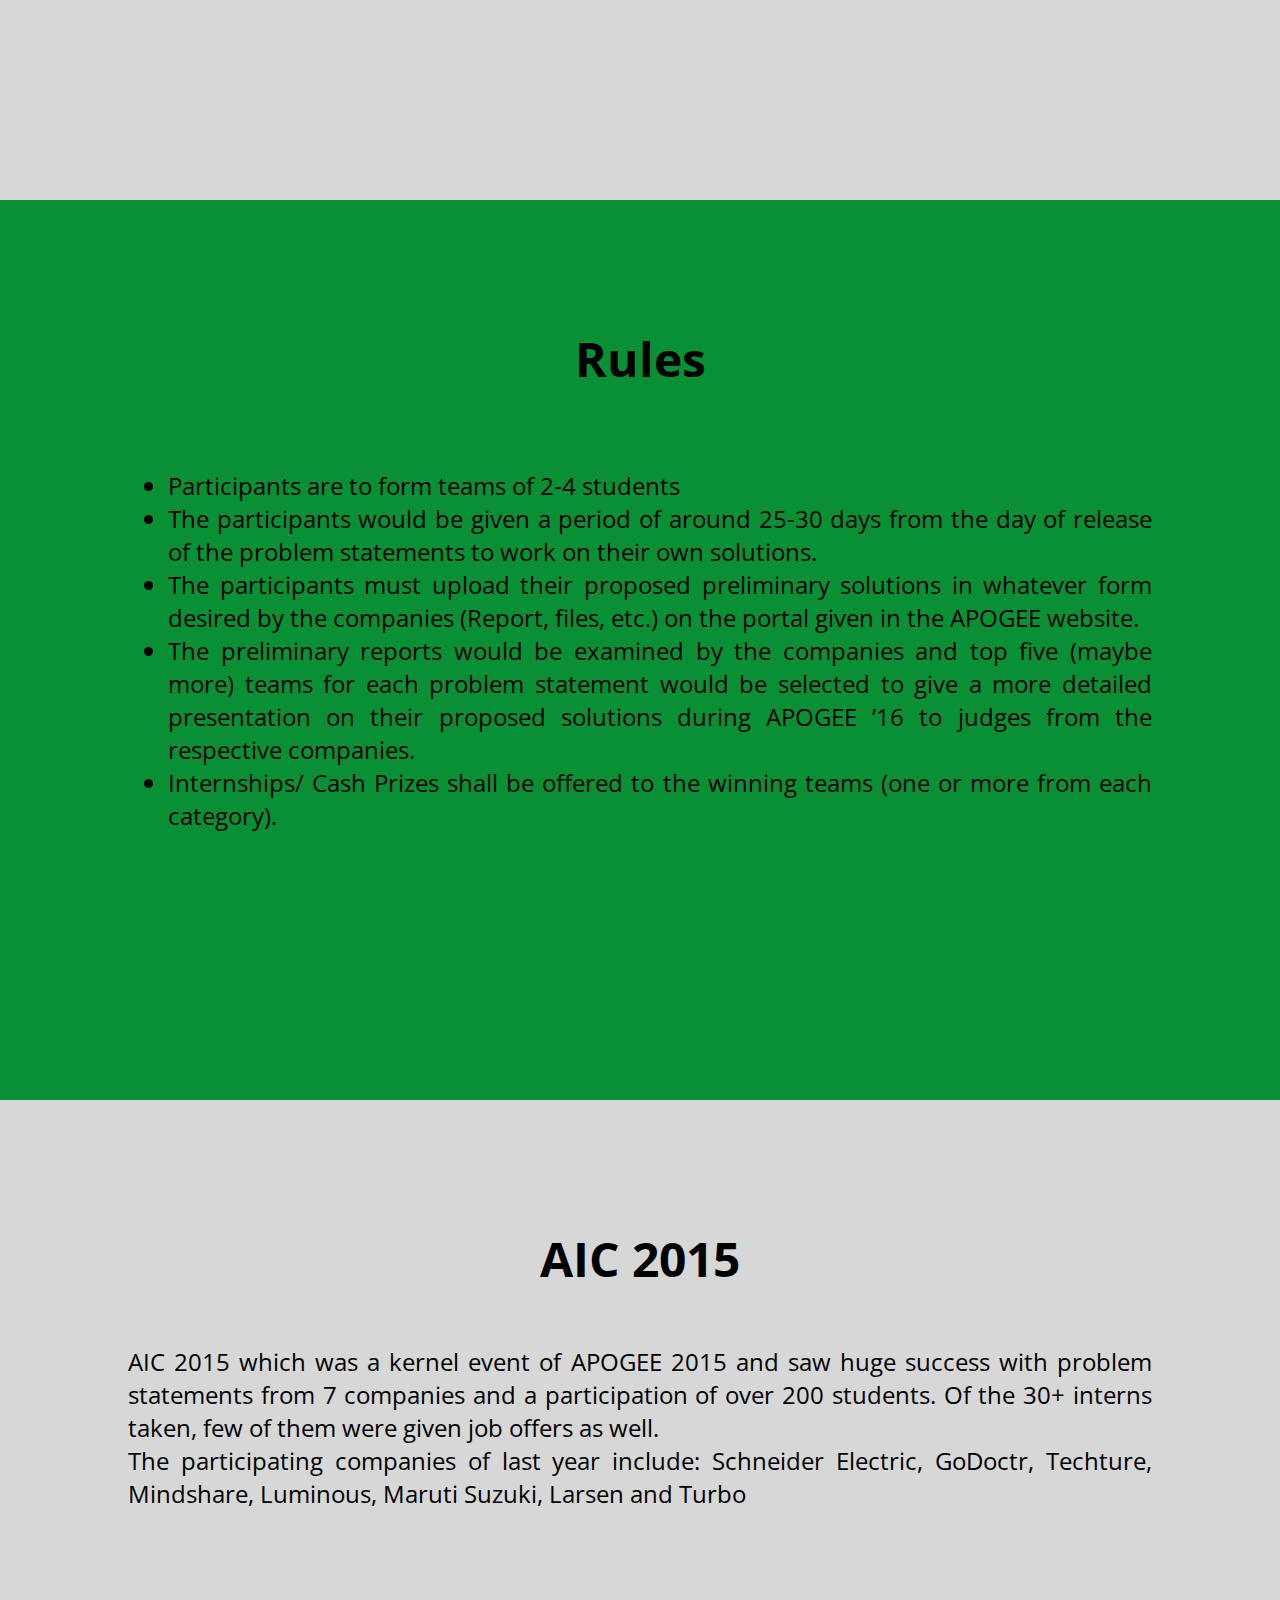
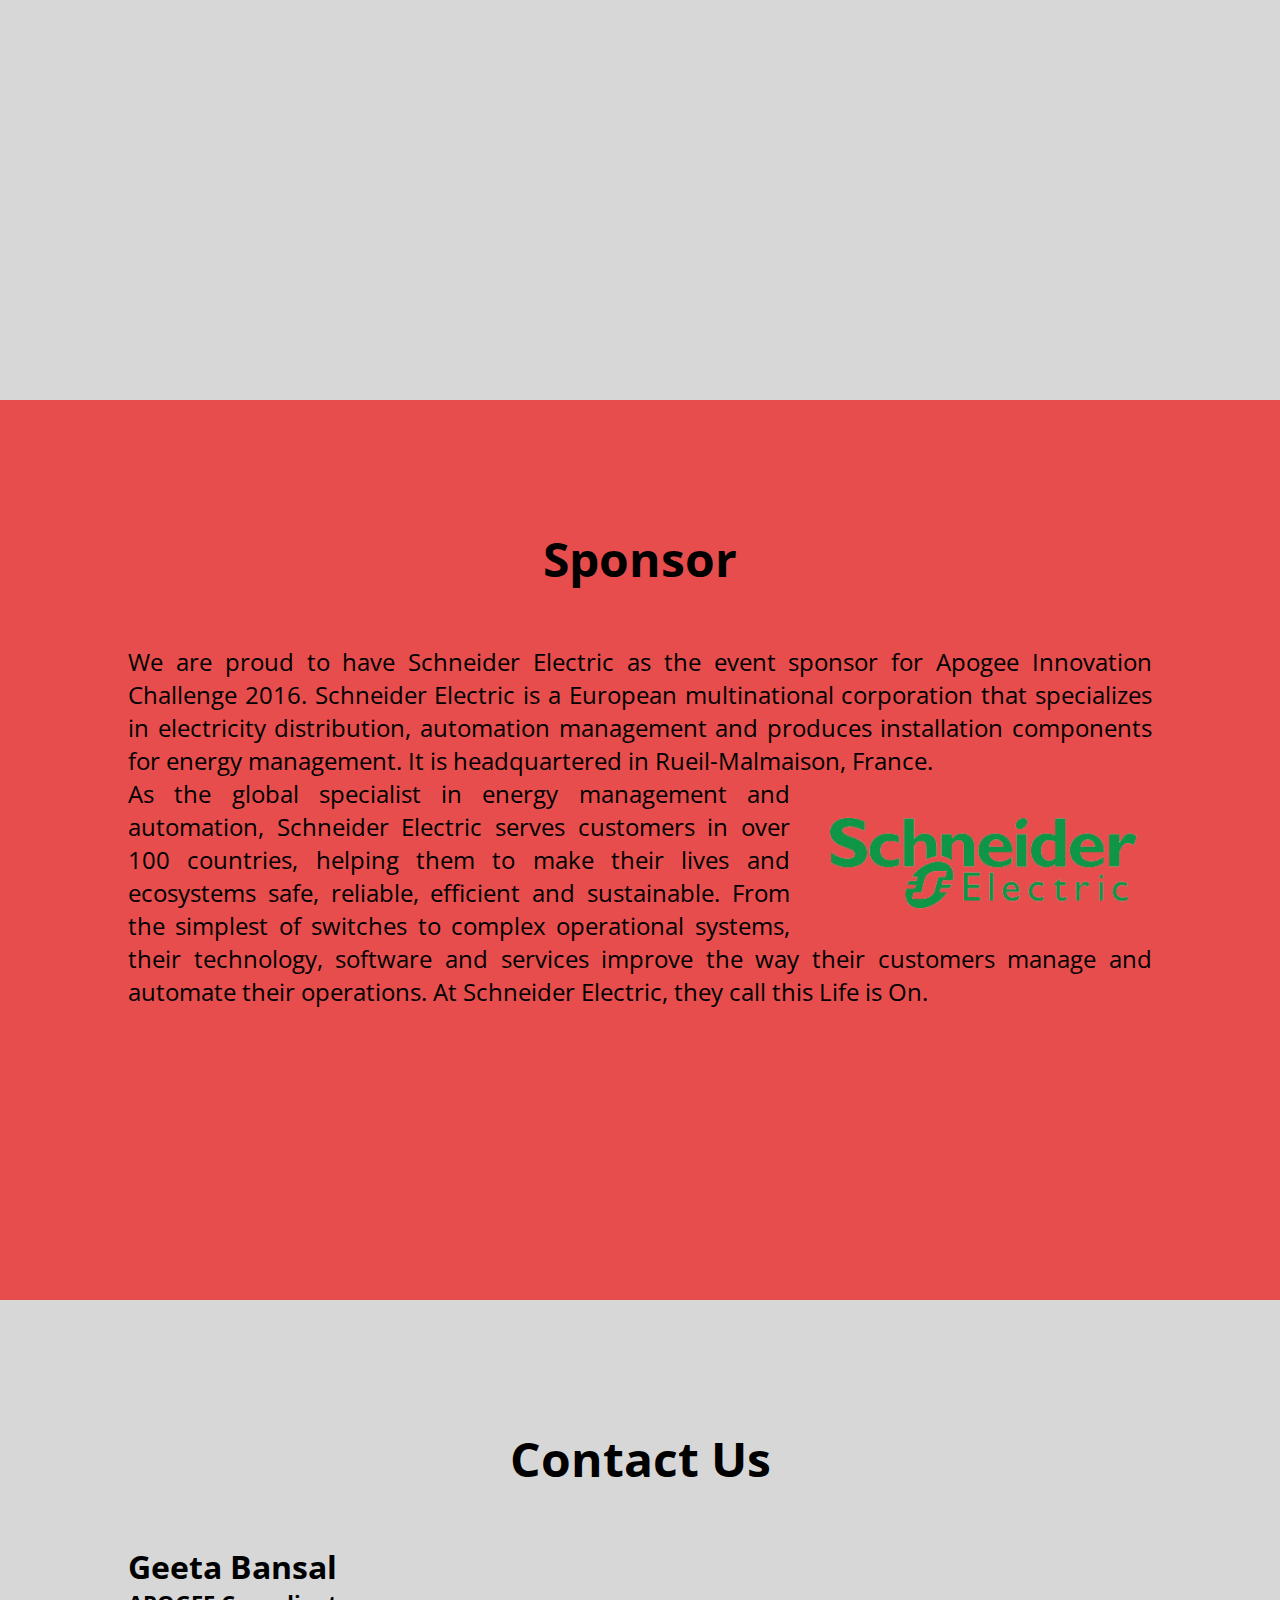
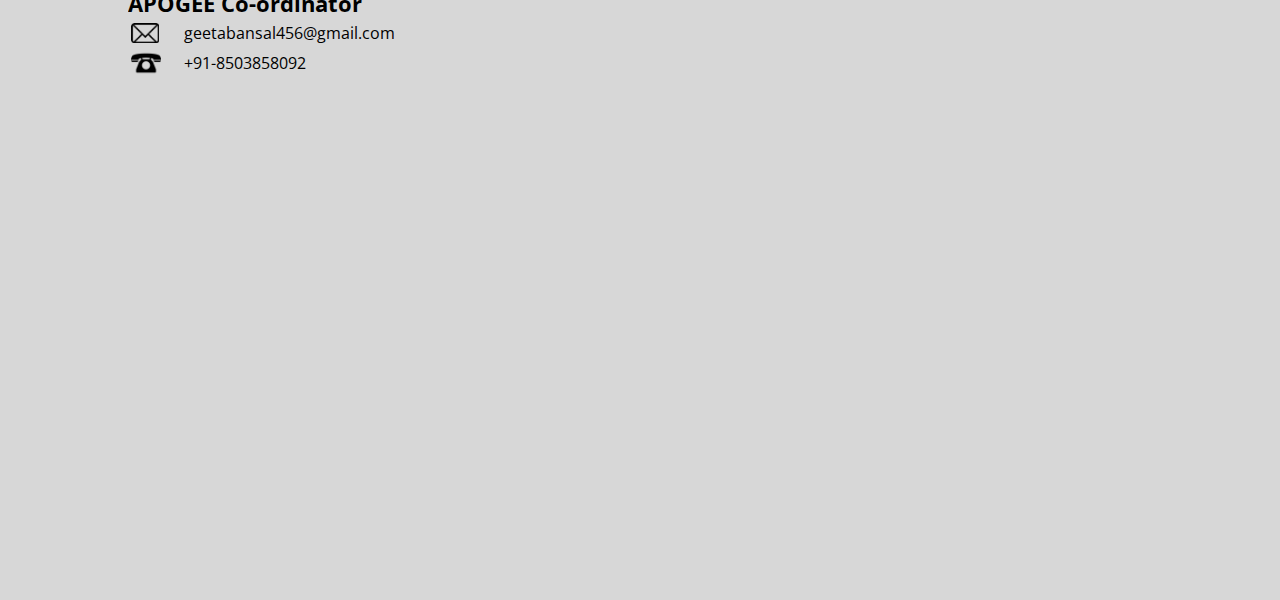
==== commit 66008434: "Merge branch 'master' of https://github.com/suvigyavijay/AIC2k16" ====
--- a/index.html
+++ b/index.html
@@ -2,8 +2,8 @@
 <head>
 	<title>Apogee Innovation Challenge 2016</title>
  	<meta http-equiv="Content-Type" content="text/html; charset=UTF-8">
-    <link rel="stylesheet" type="text/css" href="css\style.css">
-    <link rel="icon" href="img\favicon.ico" type="image/ico">
+    <link rel="stylesheet" type="text/css" href="css/style.css">
+    <link rel="icon" href="img/favicon.ico" type="image/ico">
     <meta name="viewport" content="width=device-width" />
     <link href='https://fonts.googleapis.com/css?family=Open+Sans' rel='stylesheet' type='text/css'>
 </head>
@@ -58,12 +58,12 @@
 <!-- LANDING -->
 <div id="page1" class="page p1">
 	<div class="bulb" id="bulb">
-		<img id="b1" class="b1" src="img\bulb1.png">
-		<img id="b2" class="b2" src="img\bulb1.png">
-		<img id="b3" class="b3a" src="img\bulb2.png">
-		<img id="be" class="b3" src="img\bulb4.png" >
-		<img id="bf" class="b3" src="img\bulb3.png">
-		<img id="b4" class="b4" src="img\bulb1.png">
+		<img id="b1" class="b1" src="img/bulb1.png">
+		<img id="b2" class="b2" src="img/bulb1.png">
+		<img id="b3" class="b3a" src="img/bulb2.png">
+		<img id="be" class="b3" src="img/bulb4.png" >
+		<img id="bf" class="b3" src="img/bulb3.png">
+		<img id="b4" class="b4" src="img/bulb1.png">
 	</div>
 </div>
 
@@ -113,7 +113,7 @@
  	<div id="page5" class="page p5">
  			<div class="head">Sponsor</div>
  			<div class="info" >
- 				We are proud to have Schneider Electric as the event sponsor for Apogee Innovation Challenge 2016. Schneider Electric is a European multinational corporation that specializes in electricity distribution, automation management and produces installation components for energy management. It is headquartered in Rueil-Malmaison, France.<img src="img\sponslogo.png" id="spon">
+ 				We are proud to have Schneider Electric as the event sponsor for Apogee Innovation Challenge 2016. Schneider Electric is a European multinational corporation that specializes in electricity distribution, automation management and produces installation components for energy management. It is headquartered in Rueil-Malmaison, France.<img src="img/sponslogo.png" id="spon">
  				<br>
 				As the global specialist in energy management and automation, Schneider Electric serves customers in over 100 countries, helping them to make their lives and ecosystems safe, reliable, efficient and sustainable. From the simplest of switches to complex operational systems, their technology, software and services improve the way their customers manage and automate their operations. At Schneider Electric, they call this Life is On.
 
@@ -125,10 +125,10 @@
  				<table>
  				<caption>Geeta Bansal<br><span style="font-size:0.7em">APOGEE Co-ordinator<span></caption>
                     <tr>
-                        <td><img src="img\mail.png" style="height:20px;"></td>
+                        <td><img src="img/mail.png" style="height:20px;"></td>
                         <td>geetabansal456@gmail.com</td>
                     </tr><tr>
-                        <td><img src="img\phone.png" style="height:30px;"></td>
+                        <td><img src="img/phone.png" style="height:30px;"></td>
                         <td>+91-8503858092</td>
                     </tr>
                 </table>
@@ -138,7 +138,7 @@
 
 </div>
 <!-- JAVASCRIPT -->
-<script src="js\jquery.js"></script>
+<script src="js/jquery.js"></script>
 <script type="text/javascript">
 // console.log(window.innerWidth);
 // 	function show() {
--- a/css/style.css
+++ b/css/style.css
@@ -0,0 +1,251 @@
+@font-face
+{
+    font-family: 'Open Sans', sans-serif;
+}
+
+html, body {
+  width: auto;
+  padding: 0;
+  margin: 0;
+  height: 100%;
+  width: 100%;
+}
+body
+{
+    overflow:hidden;
+    font-family: 'Open Sans', sans-serif;
+    font-size: 16px;
+  }
+@media (max-width: 800px) {
+    html {
+        overflow-y:scroll;
+    }
+    body {
+        font-size: 10px;
+    }
+   .topbar{
+    display: none !important;
+   }
+   .navarrow{
+    display: none !important;
+   }
+   .b1, .b2, .b4, .b3a {
+        display: none !important;
+   }
+   .b3 {
+    position: absolute !important;
+    width:80% !important;
+    top: 100% !important;
+    left:10% !important;
+    }
+    .app-nav {
+        display: block;
+        position: fixed;
+        top: 0;
+        right: 25px;
+        bottom: 0;
+        height: 100%;
+        z-index: 10;
+    }
+    .app-nav ul {
+    position: relative;
+    top:30%;
+    }
+    nav ol, nav ul {
+        list-style: none;
+        list-style-image: none;
+    }
+    .app-nav li {
+        display: block;
+        margin-bottom: 16px;
+    }
+    .app-nav li a {
+        display: block;
+        height: 8px;
+        width: 8px;
+        border: 3px solid #202024;
+        background: #202024;
+        -webkit-border-radius: 8px;
+        -moz-border-radius: 8px;
+        border-radius: 8px;
+        margin: 0;
+        position: relative;
+    }
+    a, a:hover, a:visited {
+        color: #202024;
+    }
+    .app-nav li.active a, .active {
+        background-color: #FFF !important;
+        padding: 0;
+    }
+    .app-nav li a span {
+        display: ;
+        position: absolute;
+        color: #FFF;
+        background-color: #202024;
+        font-weight: 400;
+        text-align: right;
+        top: -10px;
+        width: ;
+        padding: 5px;
+        right: 21px;
+    }
+    .info {
+        max-height: 60% !important;
+    }
+
+}
+.app-nav{
+    display: none;
+}
+.topbar {
+    display: none;
+    z-index: 1;
+    background-color: #000;
+    width:100%;
+    color:white !important;
+    text-align: center;
+    position: fixed;
+    top: 0px;
+    margin: auto;
+    left: 0px;
+    height: 10%;
+    font-size: 1.5em;
+    cursor: pointer;
+    border-collapse: collapse;
+    opacity: 0.8;
+    box-shadow: 0px -0px 100px #000;
+}
+.navitem{
+    width: 16%;
+    border:0px solid white;
+}
+.navarrow{
+    display: none;
+   width: 0;
+    height: 0;
+    border-left: 20px solid transparent;
+    border-right: 20px solid transparent;
+    border-top: 20px solid rgba(0,0,0,0.6);
+    position: fixed;
+    top:10%;
+    left:0px;
+    z-index: 3;
+}
+#content {
+    display: none;
+}
+.bulb{
+    position: absolute;
+    width: 100%;
+    height: 100%;
+    top: -101%;
+}
+.b1, .b2, .b4 {
+    width: 2%;
+    position: absolute;
+}
+.b1 {
+    top: -5;
+    left:15%;
+}
+.b2 {
+    top: -5;
+    left:60%;
+}
+.b3 {
+    position: absolute;
+    width:60%;
+    top: 100%;
+    left:20%;
+}
+.b3a{
+     position: absolute;
+    width:60%;
+    top: 0;
+    left:20%;
+}
+.b4 {
+    top: -5;
+    left:80%;
+}
+.page {
+    position: static;
+    z-index: -1;
+    /*margin:-20px;*/
+    width: 100%;
+    height: 100%;
+    color: transparent;
+    position: relative;
+}
+.p1 {
+    background-image: url('../img/bg.jpg');
+    background-size: cover;
+}
+.p2 {
+    background-color: #d7d7d7;
+}
+.p3 {
+    background-color: #099035;
+}
+.p4 {
+    background-color: #d7d7d7;
+}
+.p5 {
+    background-color: #e74d4d;
+}
+.p6 {
+    background-color: #d7d7d7;
+}
+.p7 {
+    background-color: rgb(71,41,128);
+}
+.p8 {
+    background-color: #d7d7d7;
+}
+a {
+    text-decoration: none;
+    color: #FFF;
+    width: 100%;
+    height: 100%;
+}
+a:visited {
+    text-decoration: none;
+}
+a:active {
+    text-decoration: none;
+}
+a:hover {
+    text-decoration: none;
+}
+.head {
+    color: #000;
+    font-size: 3em;
+    text-align: center;
+    position: relative;
+    top: 14%;
+    font-weight: bold;
+}
+.info {
+    color: #000;
+    font-size: 1.5em;
+    text-align: justify;
+    position: relative;
+    top: 20%;
+    max-width: 80%;
+    max-height: 75%;
+    overflow-y:auto;
+    overflow-x:hidden;
+    margin-left: 10%;
+}
+#spon {
+    float: right;    
+    margin: 40px 15px 10px 40px; 
+    width:30%;
+}
+#page6 caption {
+    text-align: left;
+    font-weight: bold;
+    font-size: 2em;
+    width: 400px;
+}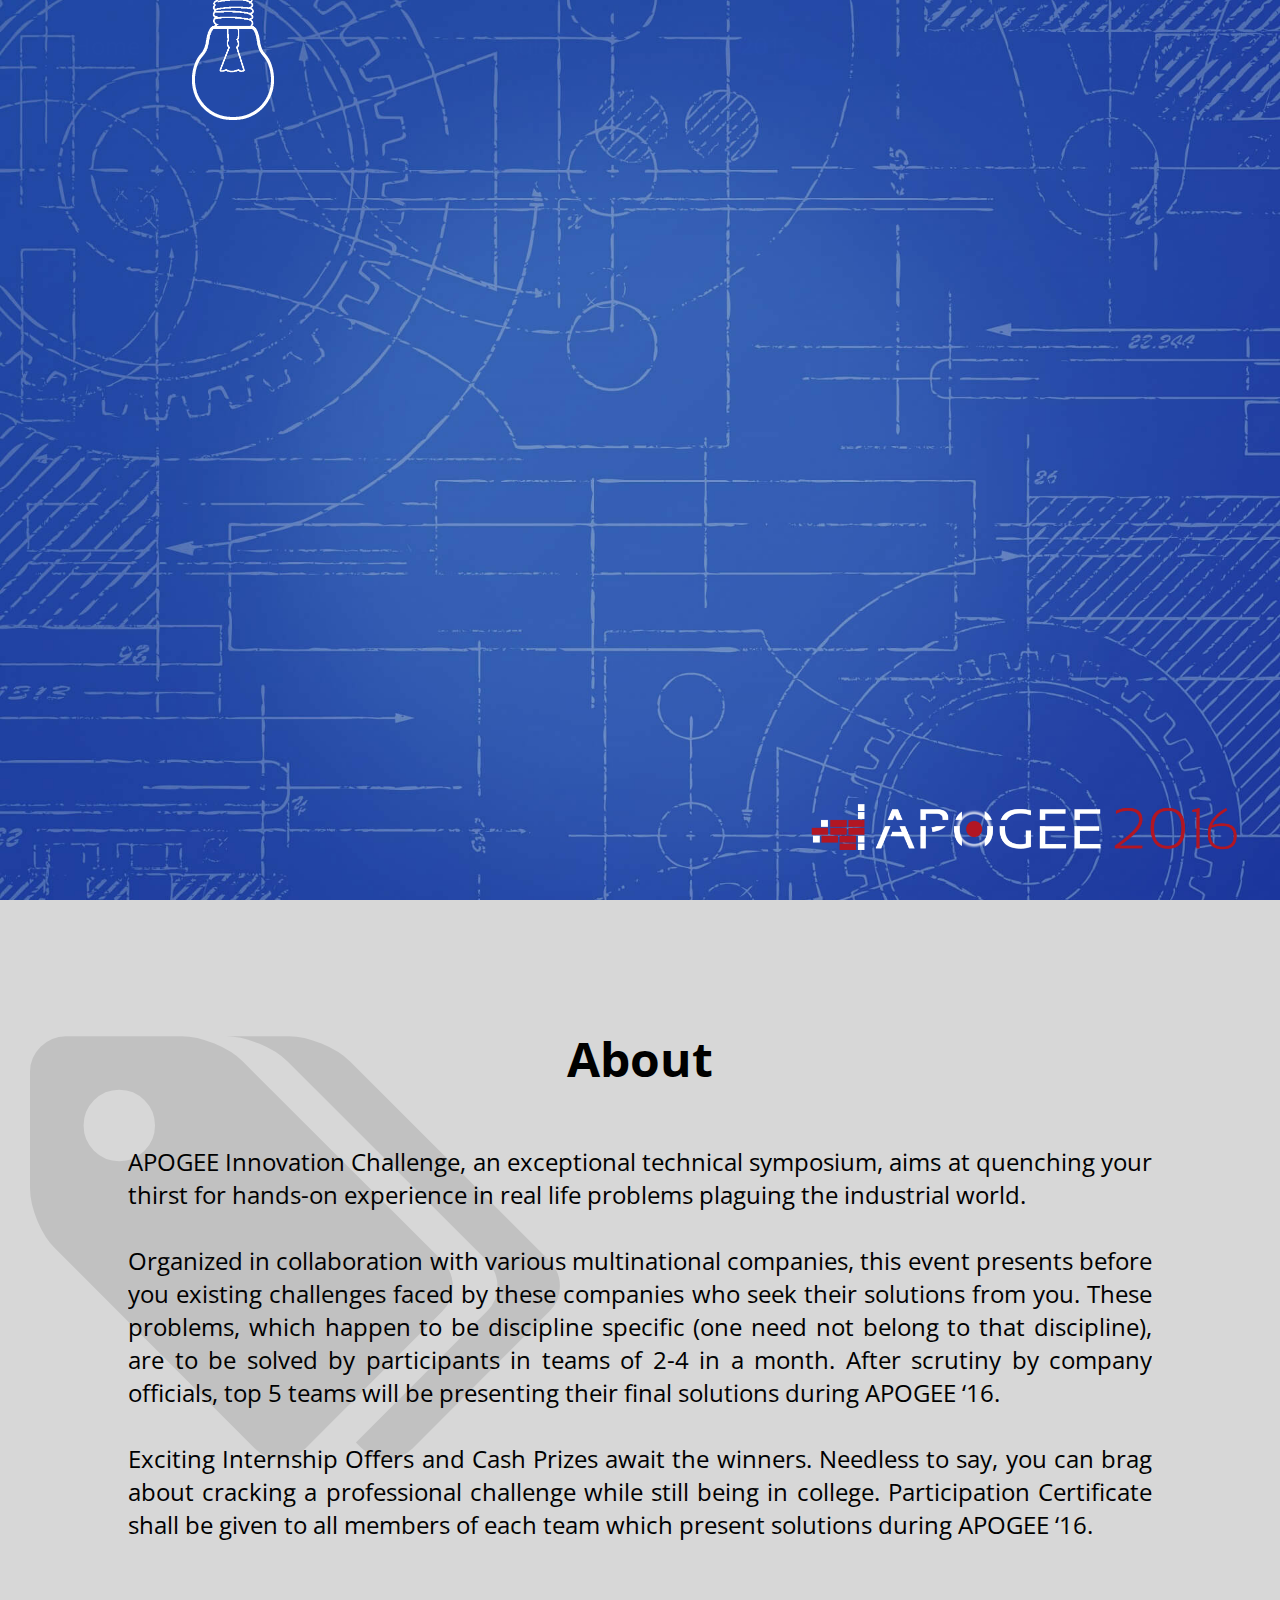
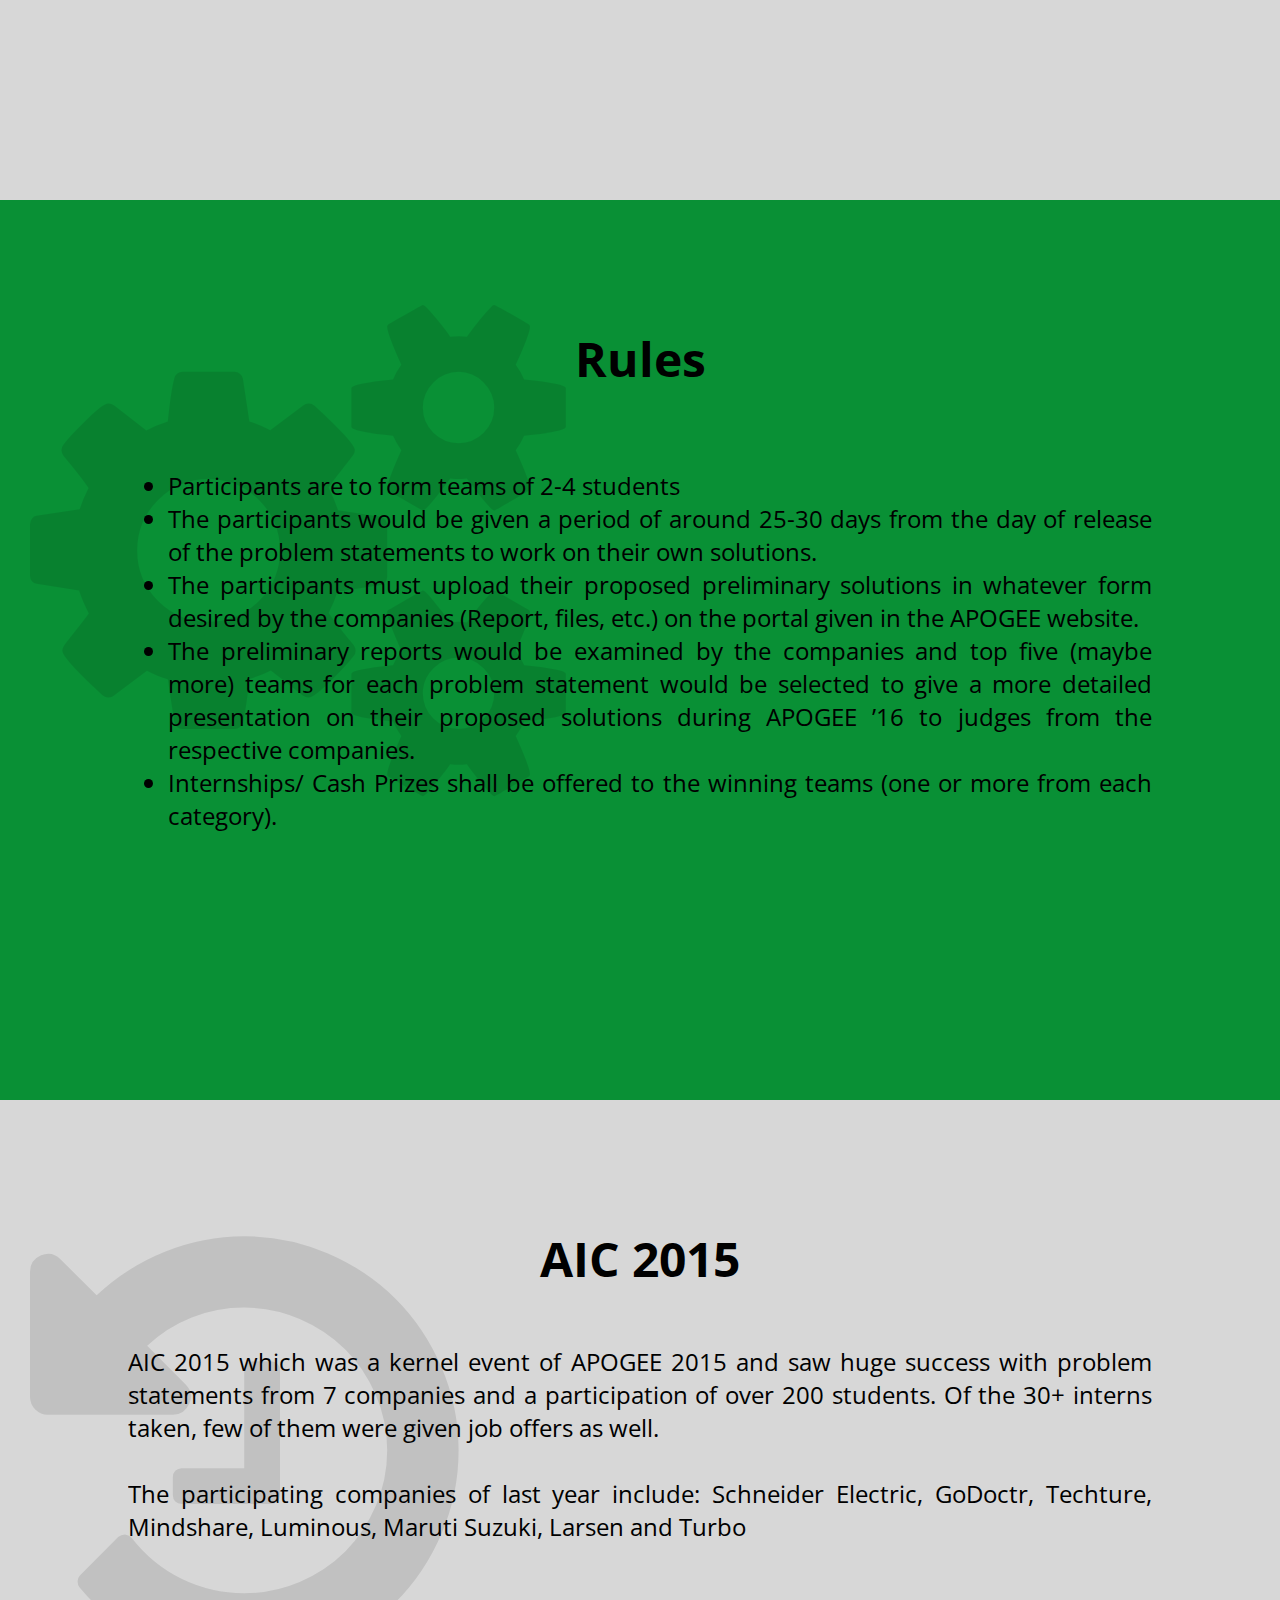
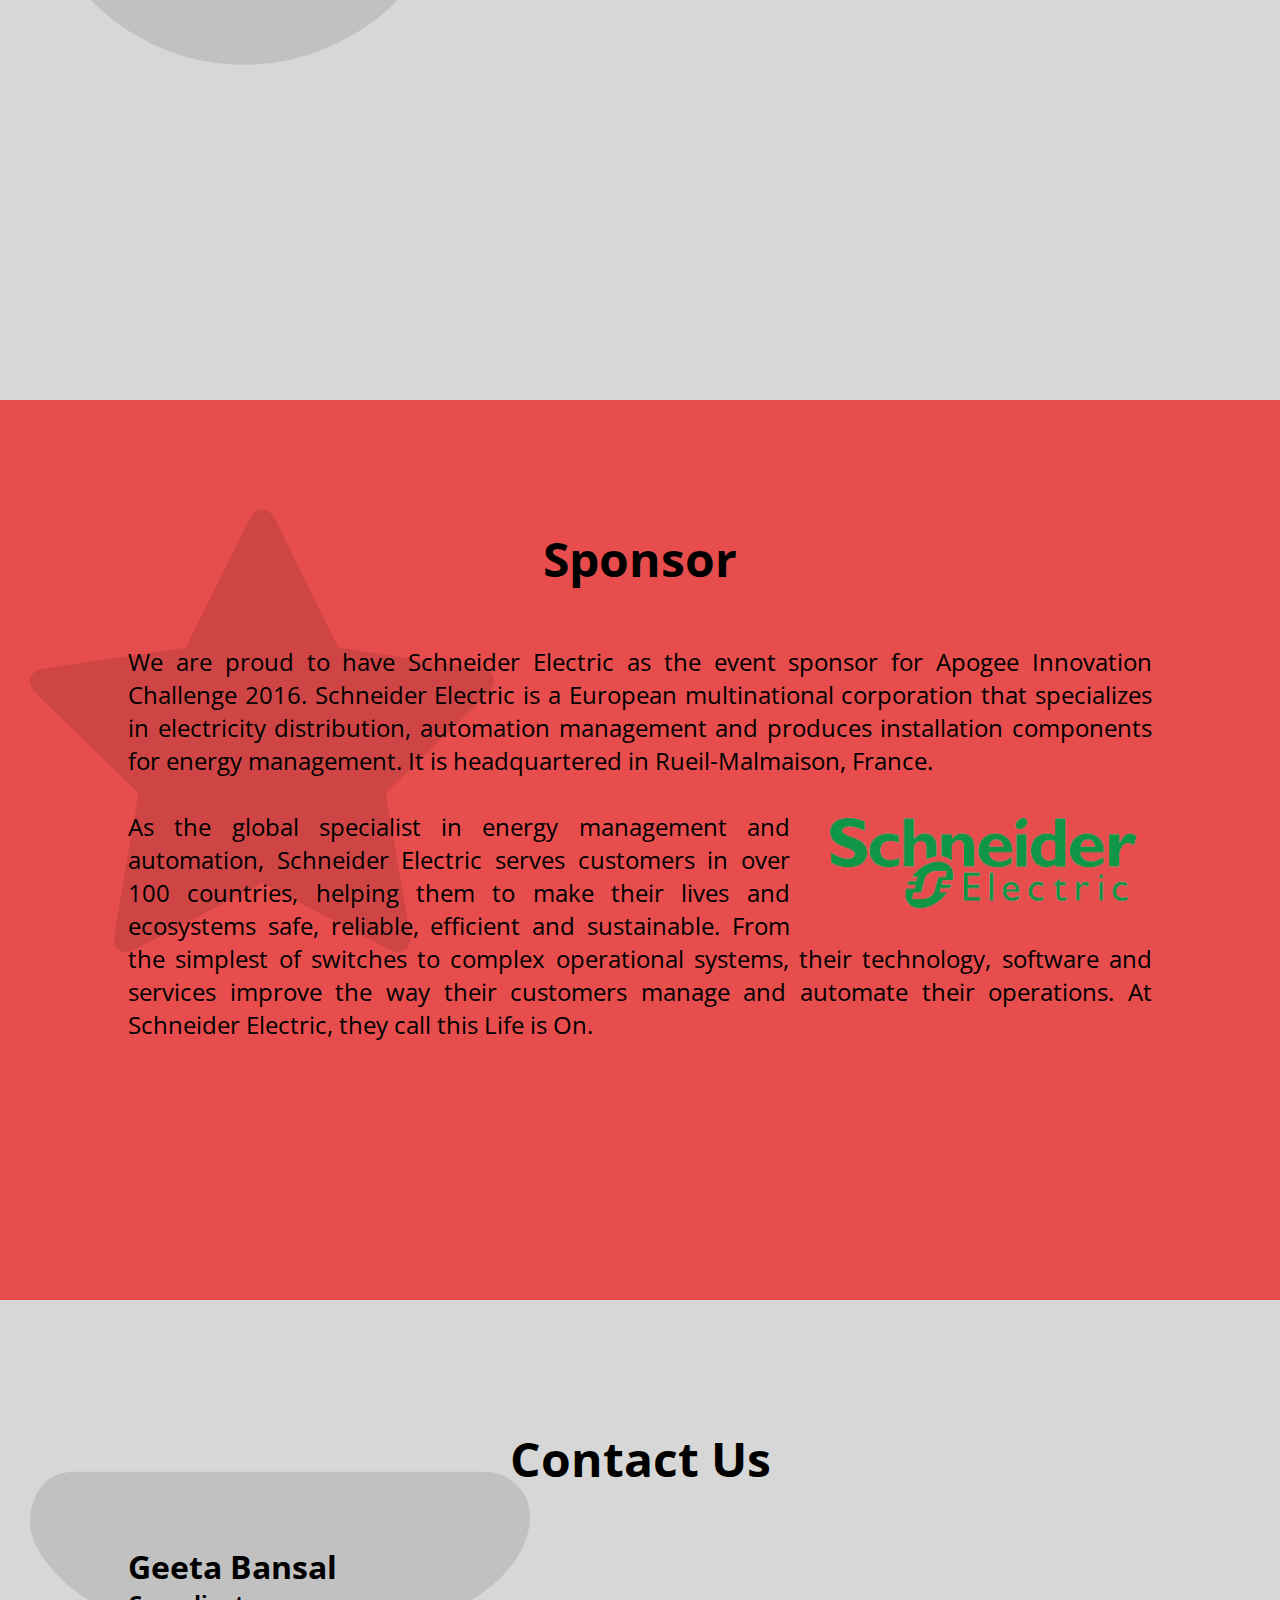
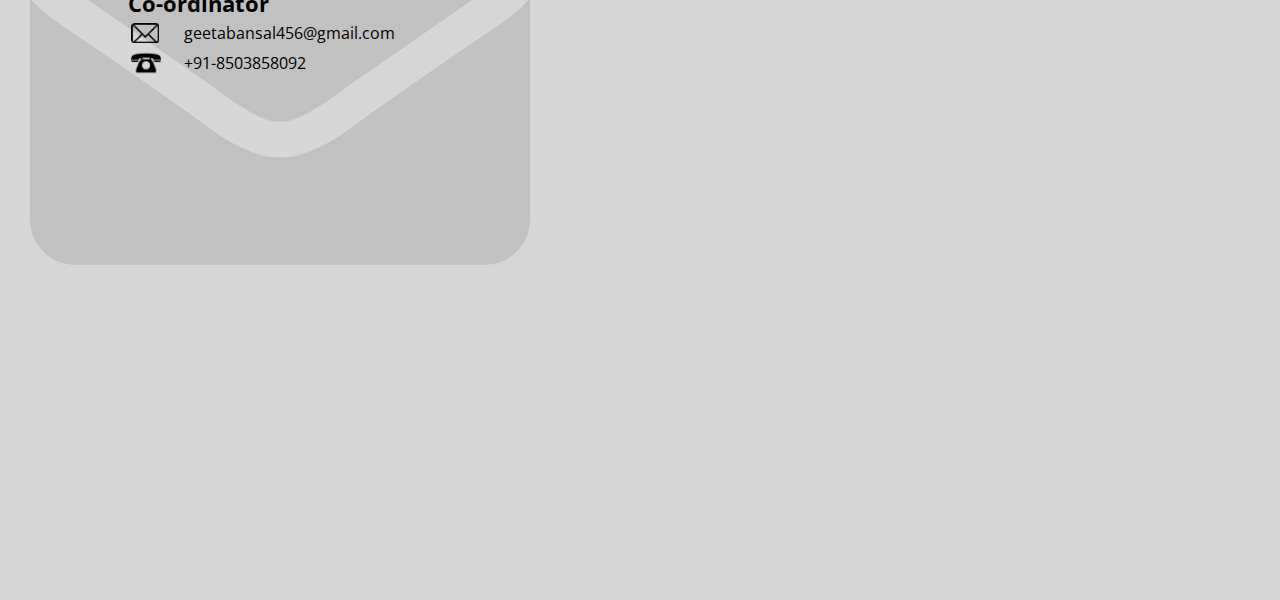
==== commit 5881437c: "web version" ====
--- a/index.html
+++ b/index.html
@@ -6,6 +6,8 @@
     <link rel="icon" href="img/favicon.ico" type="image/ico">
     <meta name="viewport" content="width=device-width" />
     <link href='https://fonts.googleapis.com/css?family=Open+Sans' rel='stylesheet' type='text/css'>
+	<script src="https://ajax.googleapis.com/ajax/libs/jquery/2.1.3/jquery.min.js"></script>
+	<link href="css/font-awesome/css/font-awesome.min.css" rel="stylesheet" type="text/css"/>
 </head>
 <body>
 <!-- NAVIGATION -->
@@ -65,6 +67,7 @@
 		<img id="bf" class="b3" src="img/bulb3.png">
 		<img id="b4" class="b4" src="img/bulb1.png">
 	</div>
+	<a href="http://bits-apogee.org"><img class="bl" src="img/logo.png"></a>
 </div>
 
 
@@ -75,12 +78,14 @@
 <!-- PAGES -->
 
 	<div id="page2" class="page p2">
+ 			<i class="fa fa-tags ficon"></i>
  			<div class="head">About</div>
  			<div class="info">
  				APOGEE Innovation Challenge, an exceptional technical symposium, aims at quenching your thirst for hands-on experience in real life problems plaguing the industrial world.<br><br>  Organized in collaboration with various multinational companies, this event presents before you existing challenges faced by these companies who seek their solutions from you. These problems, which happen to be discipline specific (one need not belong to that discipline), are to be solved by participants in teams of 2-4 in a month. After scrutiny by company officials, top 5 teams will be presenting their final solutions during APOGEE ‘16.<br><br> Exciting Internship Offers and Cash Prizes await the winners. Needless to say, you can brag about cracking a professional challenge while still being in college. Participation Certificate shall be given to all members of each team which present solutions during APOGEE ‘16.
  			</div>
  	</div> 
  	<div id="page3" class="page p3">
+ 		<i class="fa fa-cogs ficon"></i>
  			<div class="head">Rules</div>
  			<div class="info">
  				<ul>
@@ -102,28 +107,29 @@
  			</div>
  	</div> 
 	<div id="page4" class="page p4">
+		<i class="fa fa-history ficon"></i>
  			<div class="head">AIC 2015</div>
  			<div class="info">
- 				AIC 2015 which was a kernel event of APOGEE 2015 and saw huge success with problem statements from 7 companies and a participation of over 200 students. Of the 30+ interns taken, few of them were given job offers as well. 
- 					<br>
-				The participating companies of last year include: Schneider Electric, GoDoctr, Techture, Mindshare, Luminous, Maruti Suzuki, Larsen and Turbo
+ 				AIC 2015 which was a kernel event of APOGEE 2015 and saw huge success with problem statements from 7 companies and a participation of over 200 students. Of the 30+ interns taken, few of them were given job offers as well. <br><br>The participating companies of last year include: Schneider Electric, GoDoctr, Techture, Mindshare, Luminous, Maruti Suzuki, Larsen and Turbo
 
  			</div>
  	</div> 
  	<div id="page5" class="page p5">
+ 			<i class="fa fa-star ficon"></i>
  			<div class="head">Sponsor</div>
  			<div class="info" >
  				We are proud to have Schneider Electric as the event sponsor for Apogee Innovation Challenge 2016. Schneider Electric is a European multinational corporation that specializes in electricity distribution, automation management and produces installation components for energy management. It is headquartered in Rueil-Malmaison, France.<img src="img/sponslogo.png" id="spon">
- 				<br>
+ 				<br><br>
 				As the global specialist in energy management and automation, Schneider Electric serves customers in over 100 countries, helping them to make their lives and ecosystems safe, reliable, efficient and sustainable. From the simplest of switches to complex operational systems, their technology, software and services improve the way their customers manage and automate their operations. At Schneider Electric, they call this Life is On.
 
  			</div>
  	</div> 
 	<div id="page6" class="page p6">
+			<i class="fa fa-envelope ficon"></i>
  			<div class="head">Contact Us</div>
  			<div class="info">
  				<table>
- 				<caption>Geeta Bansal<br><span style="font-size:0.7em">APOGEE Co-ordinator<span></caption>
+ 				<caption>Geeta Bansal<br><span style="font-size:0.7em">Co-ordinator<span></caption>
                     <tr>
                         <td><img src="img/mail.png" style="height:20px;"></td>
                         <td>geetabansal456@gmail.com</td>
@@ -138,7 +144,7 @@
 
 </div>
 <!-- JAVASCRIPT -->
-<script src="js/jquery.js"></script>
+<!-- <script src="js\jquery.js"></script> -->
 <script type="text/javascript">
 // console.log(window.innerWidth);
 // 	function show() {
@@ -147,7 +153,7 @@
 // 		document.getElementById("content").style.visibility = "visible";
 // 	}
 $(document).ready(function() {
-	location.href= location.href + '#page1';
+	location.href="#page1";
 	if(window.innerWidth > 800){    
 		$("#bf").hide();
 		$("#be").hide();
@@ -267,6 +273,7 @@
   $('a[href*=#]:not([href=#])').click(function() {
     if (location.pathname.replace(/^\//,'') == this.pathname.replace(/^\//,'') && location.hostname == this.hostname) {
       var target = $(this.hash);
+      // console.log(target);
       target = target.length ? target : $('[name=' + this.hash.slice(1) +']');
       if (target.length) {
         $('html,body').animate({
@@ -278,7 +285,6 @@
   });
 });
  $('td').on('click',function(){
- 	 console.log( $.attr(this, 'href'), $($.attr(this, 'href')).position().top );
     $('body').animate({
         scrollTop : ($( $.attr(this, 'href') ).offset().top) - ($('#page1').offset().top)
     }, 500);
--- a/css/style.css
+++ b/css/style.css
@@ -5,10 +5,10 @@
 
 html, body {
   width: auto;
+  height: 100%;
+  width: 100%;
   padding: 0;
   margin: 0;
-  height: 100%;
-  width: 100%;
 }
 body
 {
@@ -19,10 +19,12 @@
 @media (max-width: 800px) {
     html {
         overflow-y:scroll;
+        font-size: 10px;
     }
     body {
-        font-size: 10px;
-    }
+          font-size: 10px;
+         overflow: visible;
+      }
    .topbar{
     display: none !important;
    }
@@ -169,9 +171,18 @@
     top: -5;
     left:80%;
 }
+
+.bl {
+    min-width: 300px;
+    width: 35%;
+    bottom: 5%;
+    right: 3%;
+    position: absolute;
+}
+
 .page {
     position: static;
-    z-index: -1;
+    /*z-index: -1;*/
     /*margin:-20px;*/
     width: 100%;
     height: 100%;
@@ -203,6 +214,15 @@
 .p8 {
     background-color: #d7d7d7;
 }
+
+.ficon {
+        font-size: 500px !important;
+    position: absolute;
+    color: rgba(0,0,0,0.1);
+    margin-top: 100px;
+    margin-left: 30px;
+}
+
 a {
     text-decoration: none;
     color: #FFF;
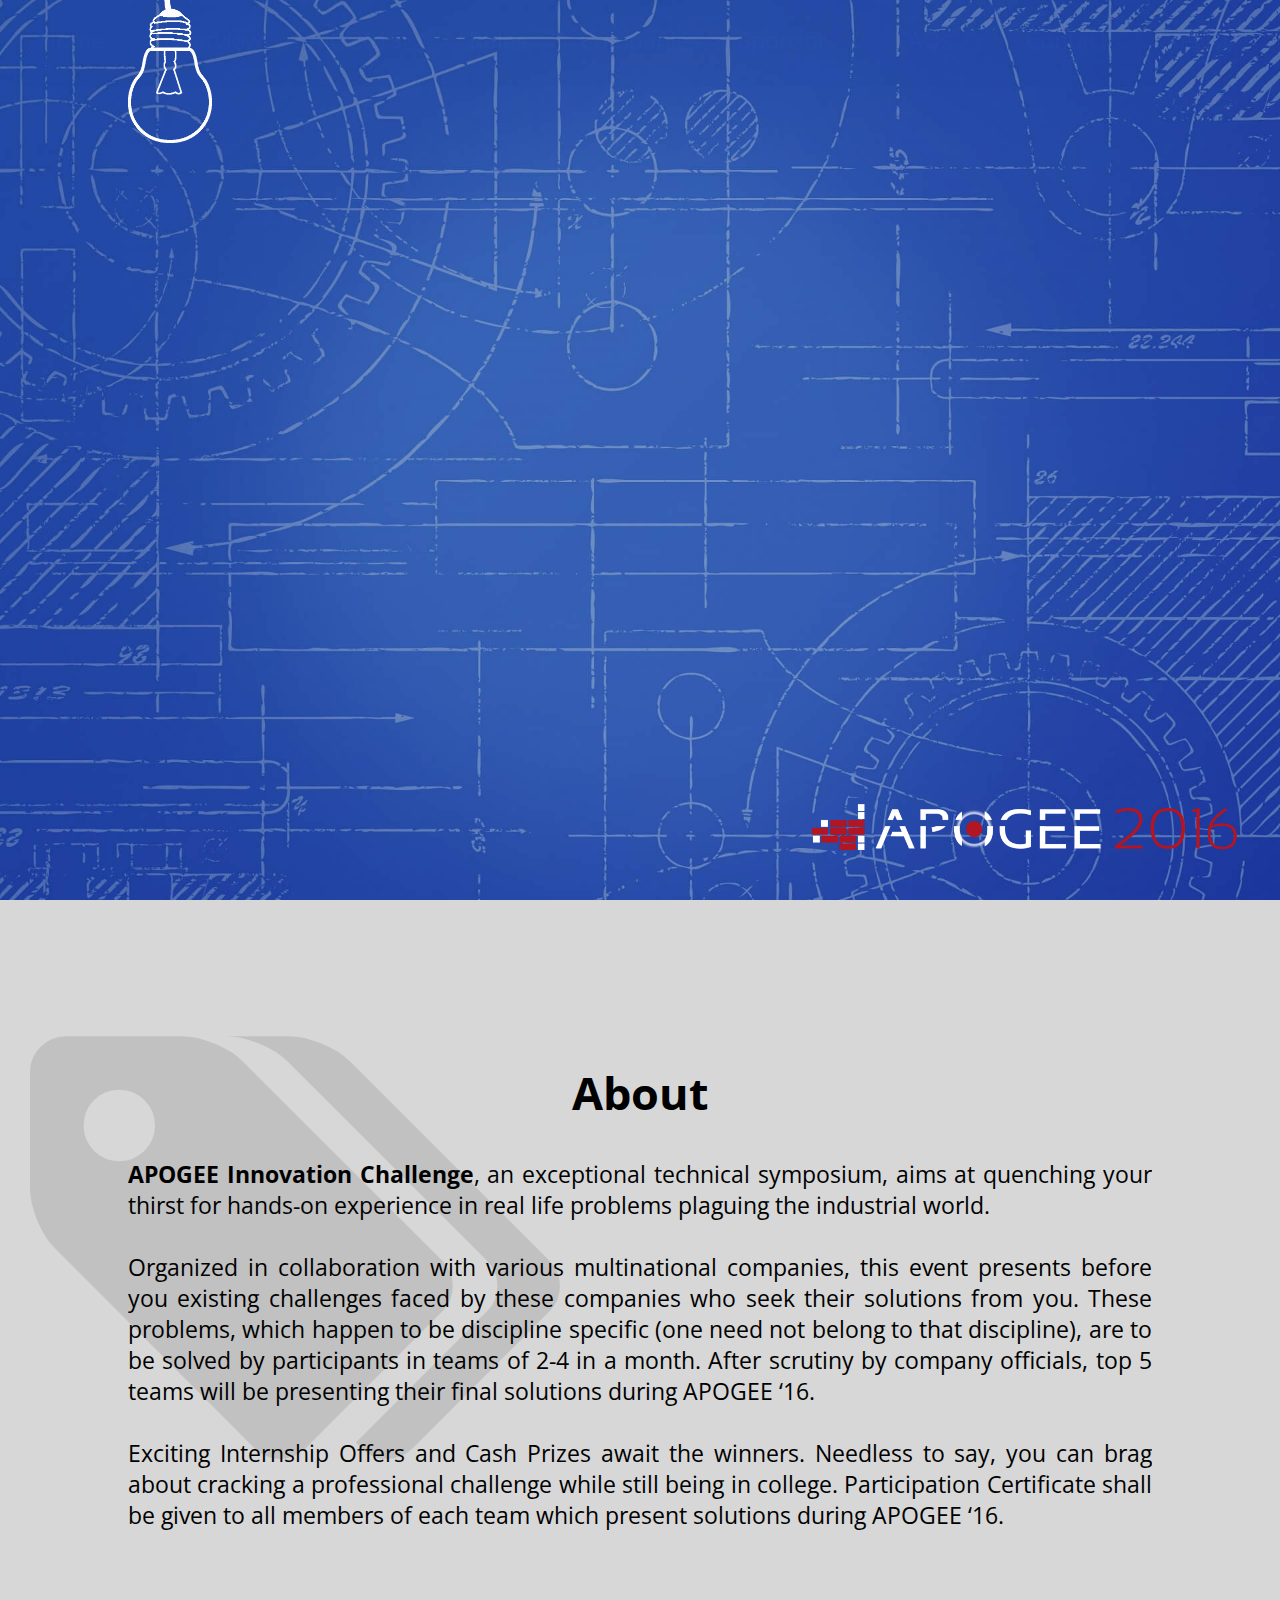
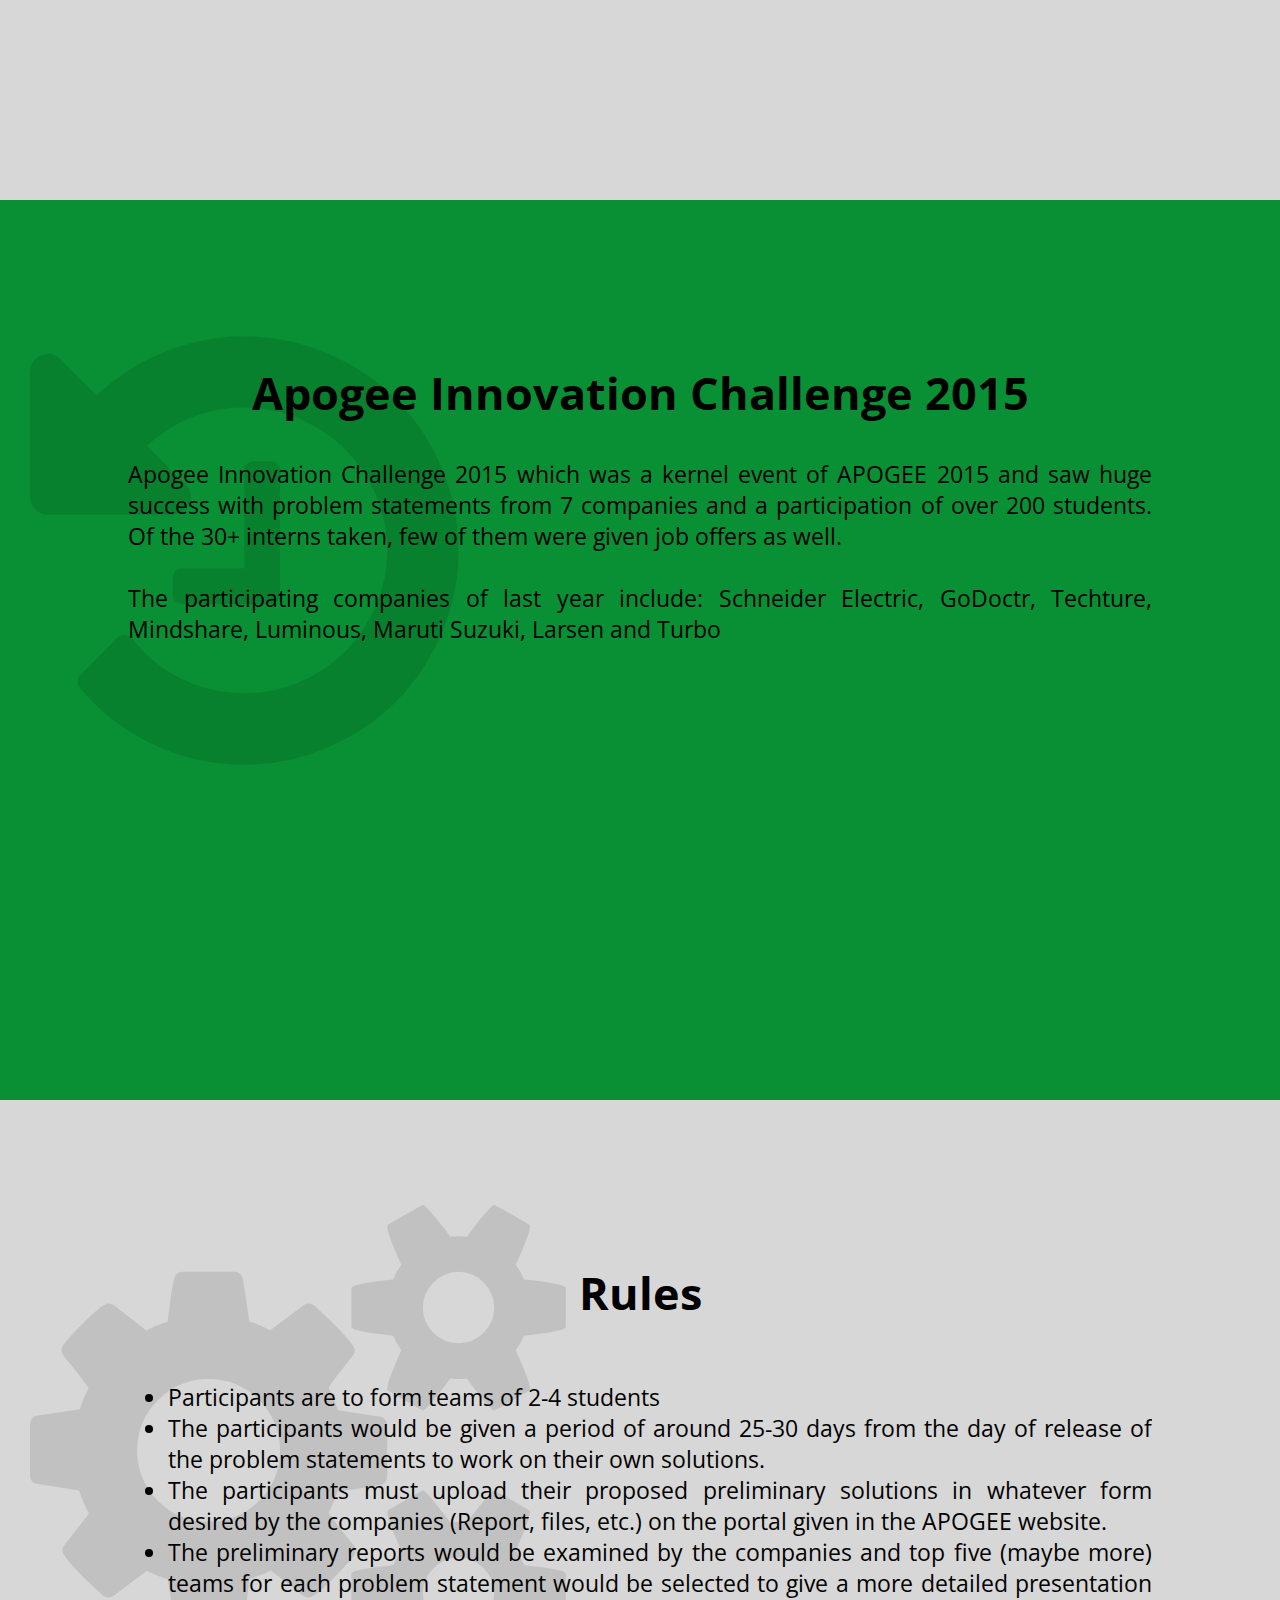
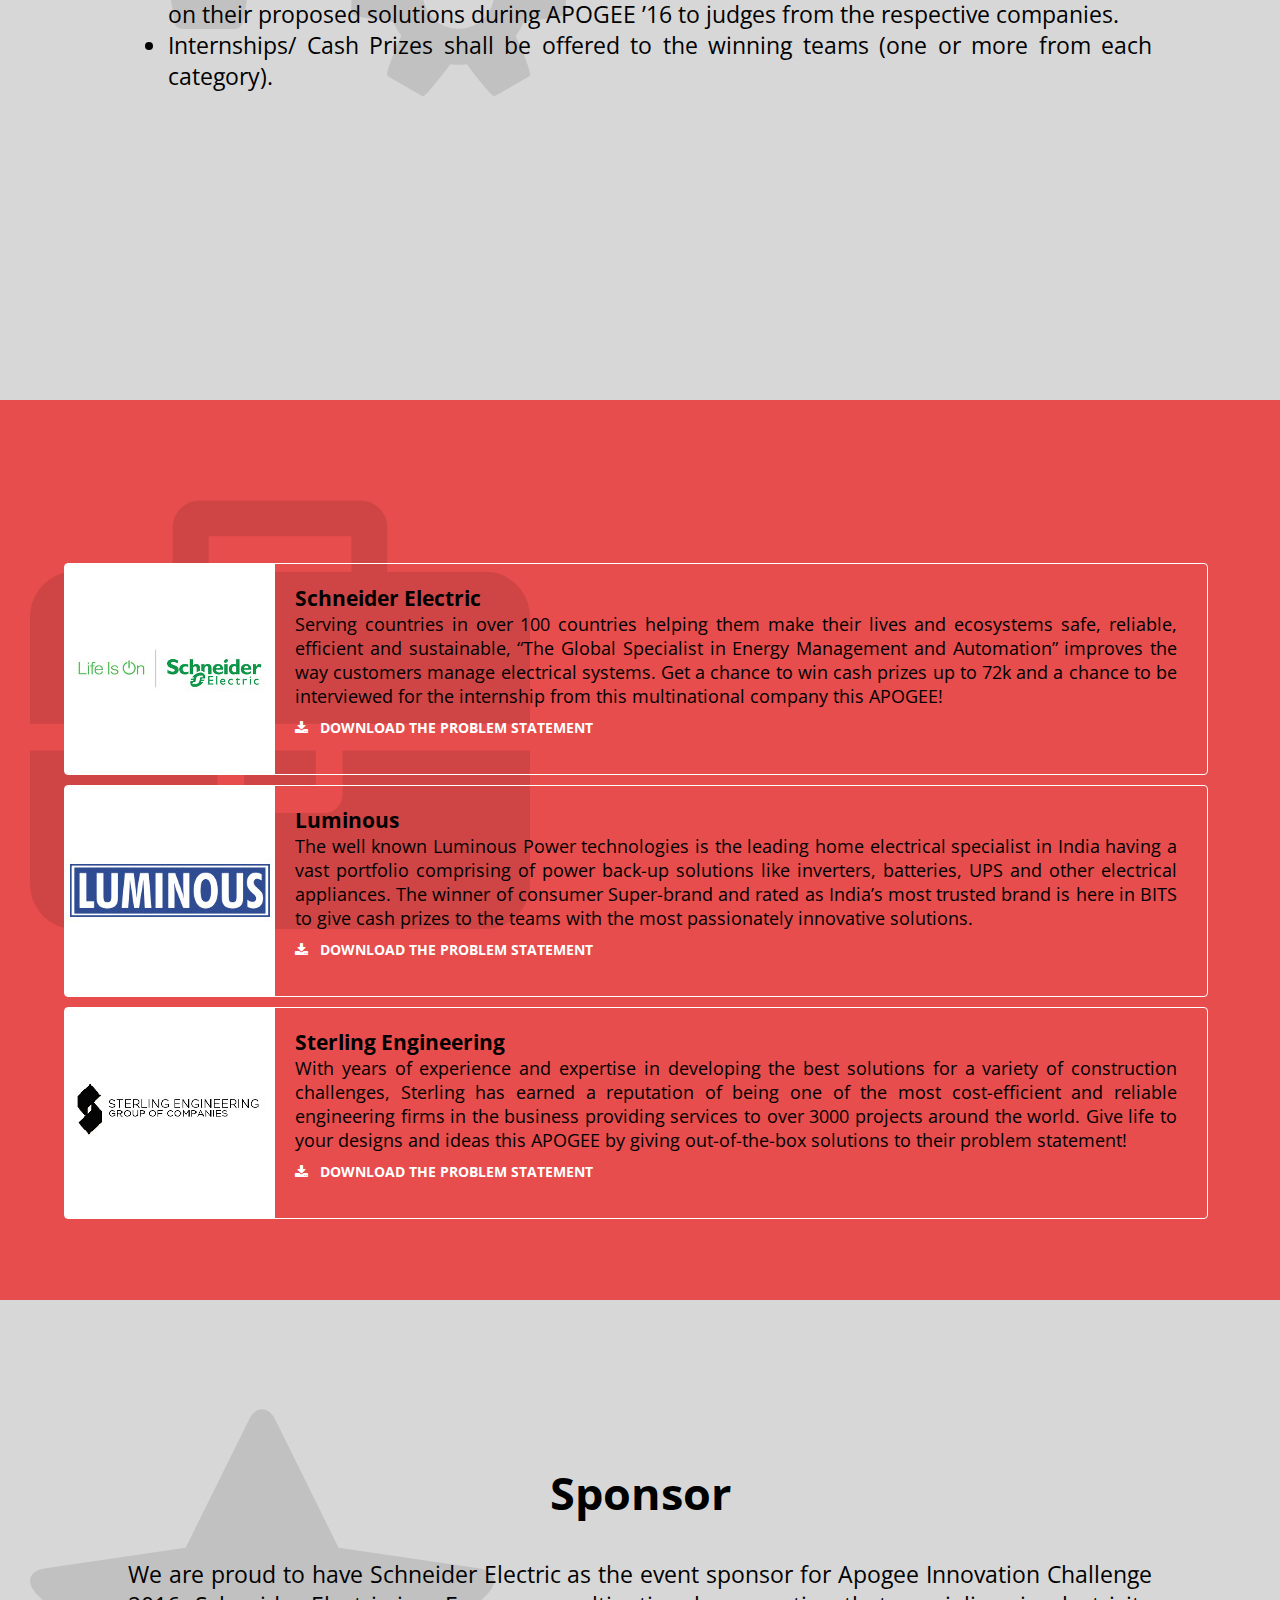
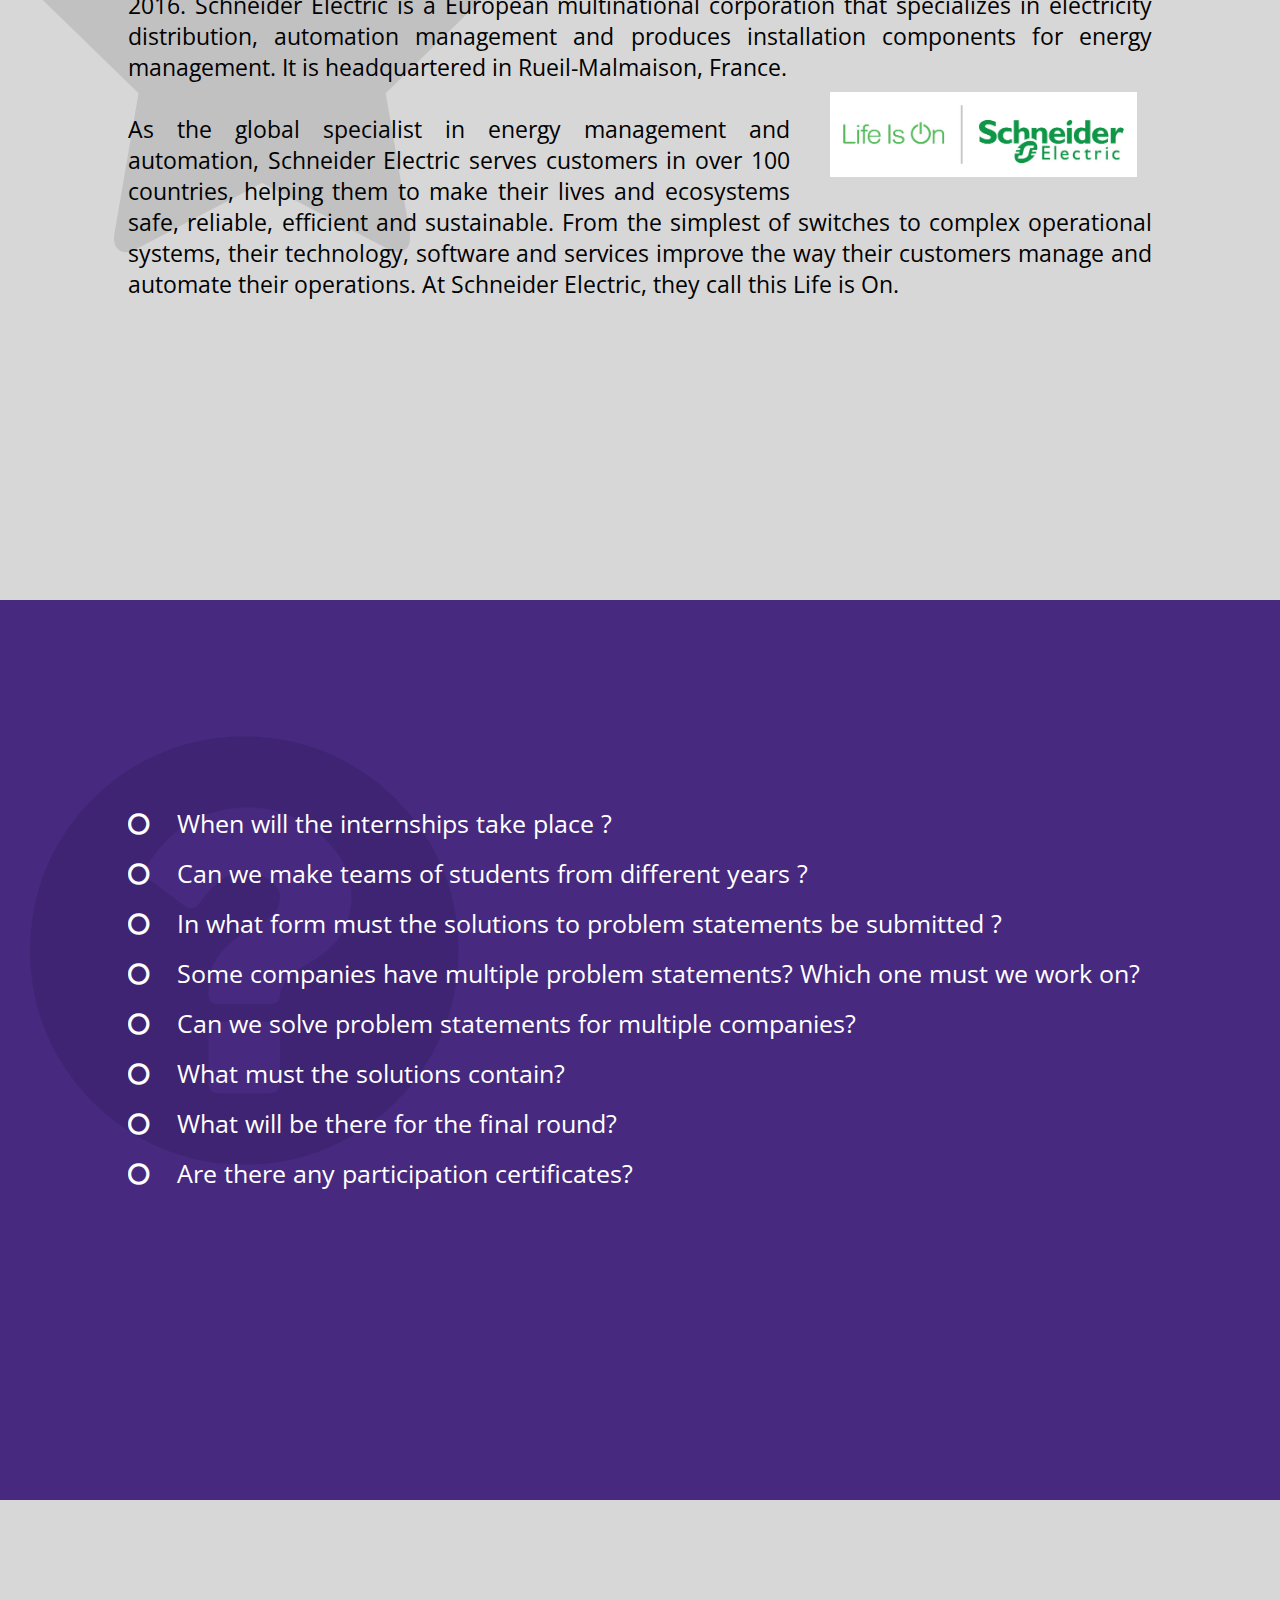
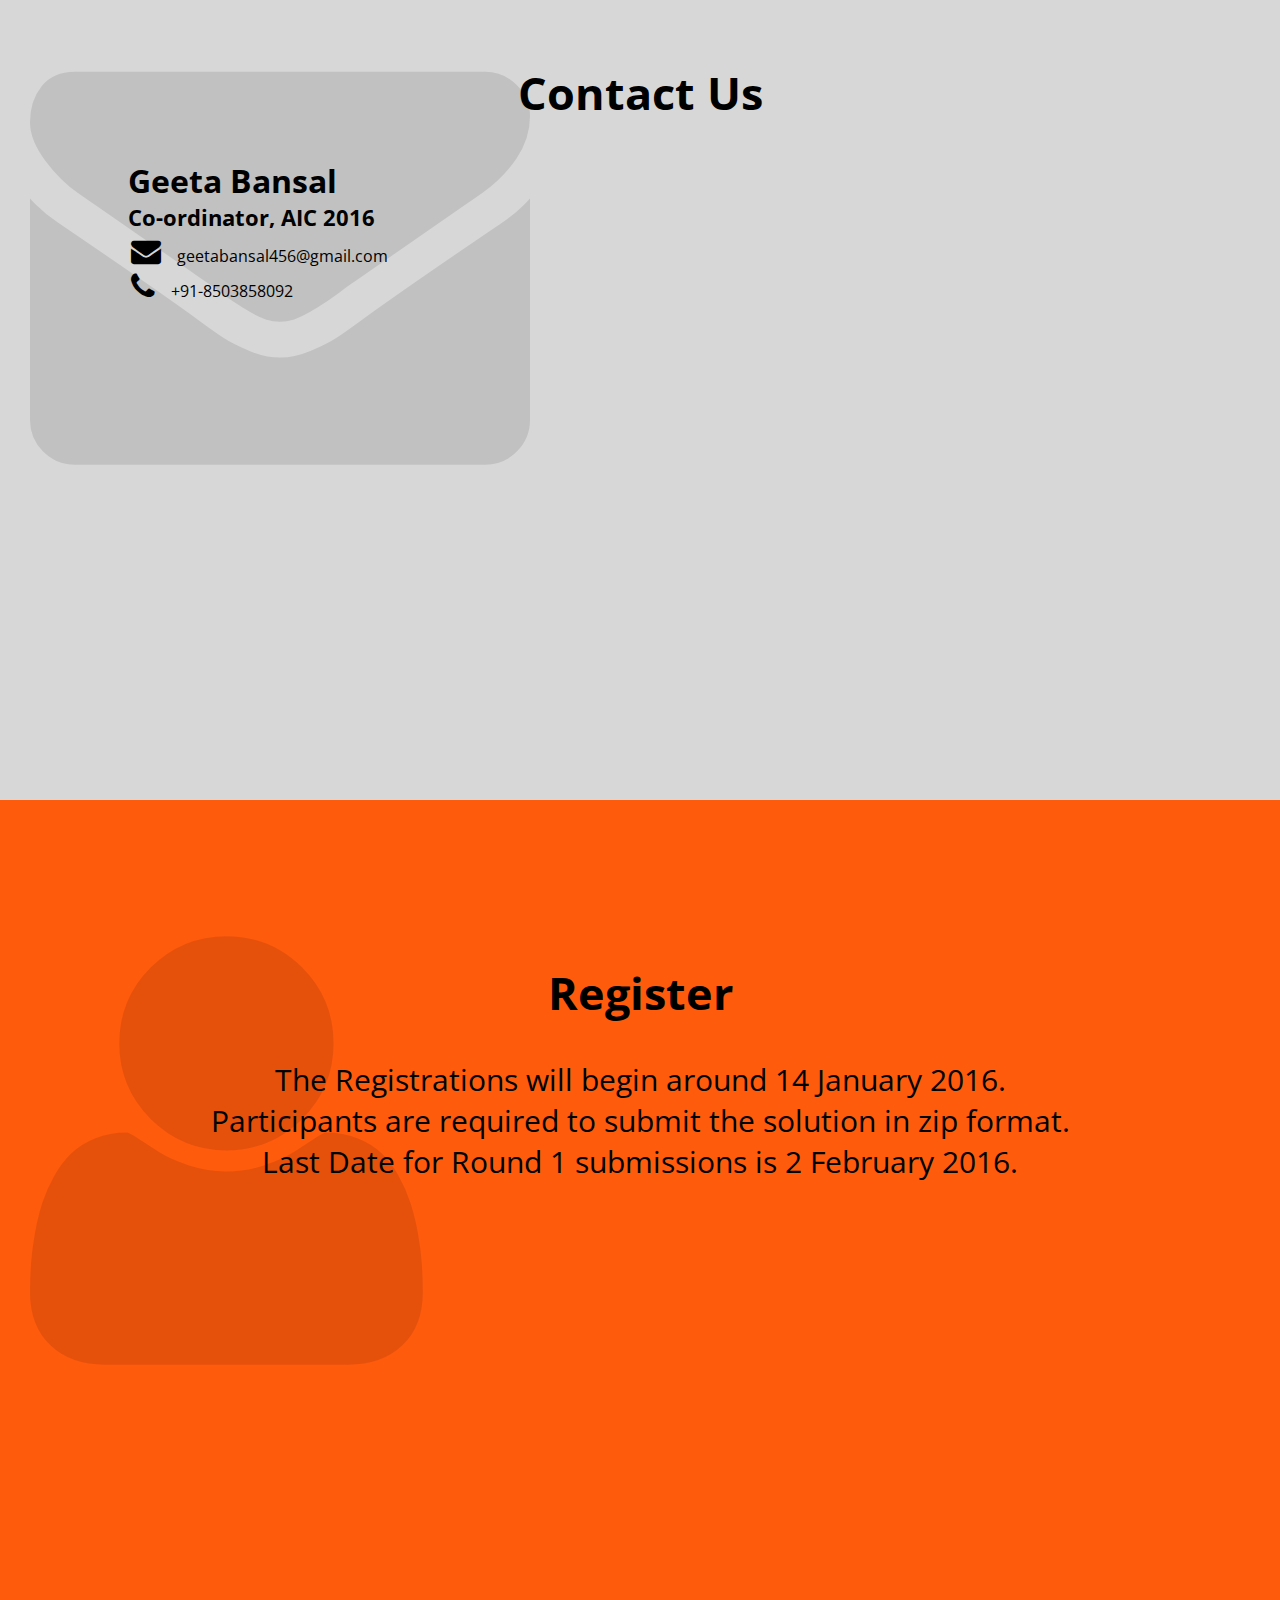
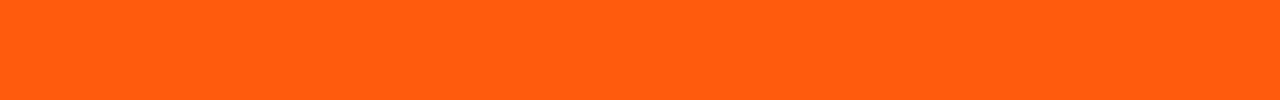
==== commit 80d957c1: "aic update" ====
--- a/index.html
+++ b/index.html
@@ -2,12 +2,12 @@
 <head>
 	<title>Apogee Innovation Challenge 2016</title>
  	<meta http-equiv="Content-Type" content="text/html; charset=UTF-8">
-    <link rel="stylesheet" type="text/css" href="css/style.css">
-    <link rel="icon" href="img/favicon.ico" type="image/ico">
+    <link rel="stylesheet" type="text/css" href="./css/style.css">
+    <link rel="icon" href="./img/favicon.ico" type="image/ico">
     <meta name="viewport" content="width=device-width" />
     <link href='https://fonts.googleapis.com/css?family=Open+Sans' rel='stylesheet' type='text/css'>
 	<script src="https://ajax.googleapis.com/ajax/libs/jquery/2.1.3/jquery.min.js"></script>
-	<link href="css/font-awesome/css/font-awesome.min.css" rel="stylesheet" type="text/css"/>
+	<link href="./css/font-awesome/css/font-awesome.min.css" rel="stylesheet" type="text/css"/>
 </head>
 <body>
 <!-- NAVIGATION -->
@@ -15,10 +15,14 @@
             <tr>
                 <td id="tb1" class="navitem" data-page="1" onclick="getpgno(this)" href="#page1">Home</td>
                 <td id="tb2" class="navitem" data-page="2" onclick="getpgno(this)" href="#page2">Overview</td>
-                <td id="tb3" class="navitem" data-page="3" onclick="getpgno(this)" href="#page3">Rules</td>
-                <td id="tb4" class="navitem" data-page="4" onclick="getpgno(this)" href="#page4">AIC 2015</td>
-                <td id="tb5" class="navitem" data-page="5" onclick="getpgno(this)" href="#page5">Sponsor</td>
-                <td id="tb6" class="navitem" data-page="6" onclick="getpgno(this)" href="#page6">Contact</td>
+                <td id="tb3" class="navitem" data-page="3" onclick="getpgno(this)" href="#page3">AIC 2015</td>
+                <td id="tb4" class="navitem" data-page="4" onclick="getpgno(this)" href="#page4">Rules</td>
+                <td id="tb5" class="navitem" data-page="5" onclick="getpgno(this)" href="#page5">Companies</td>
+                <td id="tb6" class="navitem" data-page="6" onclick="getpgno(this)" href="#page6">Sponsor</td>
+                <td id="tb7" class="navitem" data-page="7" onclick="getpgno(this)" href="#page7">FAQs</td>
+                <td id="tb8" class="navitem" data-page="8" onclick="getpgno(this)" href="#page8">Contact</td>
+                <td id="tb8" class="navitem" data-page="9" onclick="getpgno(this)" href="#page9">Register</td>
+
             </tr>
         </table>
 	<div id="navarrow" class="navarrow" ></div>
@@ -34,24 +38,40 @@
 	<a href="#page2" onclick="changeClass(this)">
 			<span>Overview</span>
 	</a>
-	</li>
 	<li onclick="changeClass(this)">
 	<a href="#page3" onclick="changeClass(this)">
+			<span>AIC&nbsp;2015</span>
+	</a>
+	</li>
+	</li>
+	<li onclick="changeClass(this)">
+	<a href="#page4" onclick="changeClass(this)">
 			<span>Rules</span>
 	</a>
 	</li>
-	<li onclick="changeClass(this)">
-	<a href="#page4" onclick="changeClass(this)">
-			<span>AIC&nbsp;2015</span>
-	</a>
-	</li>
+	
 	<li onclick="changeClass(this)">
 	<a href="#page5" onclick="changeClass(this)">
+			<span>Companies</span>
+	</a>
+	</li>
+	<li onclick="changeClass(this)">
+	<a href="#page6" onclick="changeClass(this)">
 			<span>Sponsor</span>
 	</a>
 	</li>
 	<li onclick="changeClass(this)">
-	<a href="#page6" onclick="changeClass(this)">
+	<a href="#page7" onclick="changeClass(this)">
+			<span>FAQs</span>
+	</a>
+	</li>
+	<li onclick="changeClass(this)">
+	<a href="#page8" onclick="changeClass(this)">
+			<span>Contact</span>
+	</a>
+	</li>
+	<li onclick="changeClass(this)">
+	<a href="#page9" onclick="changeClass(this)">
 			<span>Contact</span>
 	</a>
 	</li>
@@ -60,14 +80,14 @@
 <!-- LANDING -->
 <div id="page1" class="page p1">
 	<div class="bulb" id="bulb">
-		<img id="b1" class="b1" src="img/bulb1.png">
-		<img id="b2" class="b2" src="img/bulb1.png">
-		<img id="b3" class="b3a" src="img/bulb2.png">
-		<img id="be" class="b3" src="img/bulb4.png" >
-		<img id="bf" class="b3" src="img/bulb3.png">
-		<img id="b4" class="b4" src="img/bulb1.png">
+		<img id="b1" class="b1" src="./img/bulb1.png">
+		<img id="b2" class="b2" src="./img/bulb1.png">
+		<img id="b3" class="b3a" src="./img/bulb2.png">
+		<img id="be" class="b3" src="./img/bulb4.png" >
+		<img id="bf" class="b3" src="./img/bulb3.png">
+		<img id="b4" class="b4" src="./img/bulb1.png">
 	</div>
-	<a href="http://bits-apogee.org"><img class="bl" src="img/logo.png"></a>
+	<a href="http://bits-apogee.org"><img class="bl" src="./img/logo.png"></a>
 </div>
 
 
@@ -81,10 +101,20 @@
  			<i class="fa fa-tags ficon"></i>
  			<div class="head">About</div>
  			<div class="info">
- 				APOGEE Innovation Challenge, an exceptional technical symposium, aims at quenching your thirst for hands-on experience in real life problems plaguing the industrial world.<br><br>  Organized in collaboration with various multinational companies, this event presents before you existing challenges faced by these companies who seek their solutions from you. These problems, which happen to be discipline specific (one need not belong to that discipline), are to be solved by participants in teams of 2-4 in a month. After scrutiny by company officials, top 5 teams will be presenting their final solutions during APOGEE ‘16.<br><br> Exciting Internship Offers and Cash Prizes await the winners. Needless to say, you can brag about cracking a professional challenge while still being in college. Participation Certificate shall be given to all members of each team which present solutions during APOGEE ‘16.
- 			</div>
- 	</div> 
+ 				<b>APOGEE Innovation Challenge</b>, an exceptional technical symposium, aims at quenching your thirst for hands-on experience in real life problems plaguing the industrial world.<br><br>  Organized in collaboration with various multinational companies, this event presents before you existing challenges faced by these companies who seek their solutions from you. These problems, which happen to be discipline specific (one need not belong to that discipline), are to be solved by participants in teams of 2-4 in a month. After scrutiny by company officials, top 5 teams will be presenting their final solutions during APOGEE ‘16.<br><br> Exciting Internship Offers and Cash Prizes await the winners. Needless to say, you can brag about cracking a professional challenge while still being in college. Participation Certificate shall be given to all members of each team which present solutions during APOGEE ‘16.
+ 			</div>
+ 	</div> 
+
  	<div id="page3" class="page p3">
+		<i class="fa fa-history ficon"></i>
+ 			<div class="head">Apogee Innovation Challenge 2015</div>
+ 			<div class="info">
+ 				Apogee Innovation Challenge 2015 which was a kernel event of APOGEE 2015 and saw huge success with problem statements from 7 companies and a participation of over 200 students. Of the 30+ interns taken, few of them were given job offers as well. <br><br>The participating companies of last year include: Schneider Electric, GoDoctr, Techture, Mindshare, Luminous, Maruti Suzuki, Larsen and Turbo
+
+ 			</div>
+ 	</div> 
+
+ 	<div id="page4" class="page p4">
  		<i class="fa fa-cogs ficon"></i>
  			<div class="head">Rules</div>
  			<div class="info">
@@ -96,50 +126,58 @@
  					<li>Internships/ Cash Prizes shall be offered to the winning teams (one or more from each category).</li>
  				</ul>
 
- 			<!-- OLD CONTENT -->
- 				<!-- <ol type="a">The competition will have two rounds:
- 					<br><br>
-				<li>Preliminary Round: The solutions of the problem statements (in the form of reports, files, etc. as desired by the different companies) and upload it on the registration portal. Your solutions will be judged by the company and the top 5 teams in each category will be selected.</li>
-
-				<li>Second Round: The top 5 teams will present their solutions in APOGEE in front of judges from the companies and the winners will be chosen.
-					Exciting Internship opportunities await the winners. Needless to say, you can brag about cracking a professional challenge while still being in college.</li>
-				</ol> -->
- 			</div>
- 	</div> 
-	<div id="page4" class="page p4">
-		<i class="fa fa-history ficon"></i>
- 			<div class="head">AIC 2015</div>
- 			<div class="info">
- 				AIC 2015 which was a kernel event of APOGEE 2015 and saw huge success with problem statements from 7 companies and a participation of over 200 students. Of the 30+ interns taken, few of them were given job offers as well. <br><br>The participating companies of last year include: Schneider Electric, GoDoctr, Techture, Mindshare, Luminous, Maruti Suzuki, Larsen and Turbo
-
- 			</div>
- 	</div> 
+ 			</div>
+ 	</div> 
+
  	<div id="page5" class="page p5">
+		<i class="fa fa-briefcase ficon"></i>
+		<div class="company-info">
+			
+
+		</div>
+		
+ 	</div> 
+	
+ 	<div id="page6" class="page p6">
  			<i class="fa fa-star ficon"></i>
  			<div class="head">Sponsor</div>
  			<div class="info" >
- 				We are proud to have Schneider Electric as the event sponsor for Apogee Innovation Challenge 2016. Schneider Electric is a European multinational corporation that specializes in electricity distribution, automation management and produces installation components for energy management. It is headquartered in Rueil-Malmaison, France.<img src="img/sponslogo.png" id="spon">
+ 				We are proud to have Schneider Electric as the event sponsor for Apogee Innovation Challenge 2016. Schneider Electric is a European multinational corporation that specializes in electricity distribution, automation management and produces installation components for energy management. It is headquartered in Rueil-Malmaison, France.<img src="./img/sponslogo.jpg" id="spon">
  				<br><br>
 				As the global specialist in energy management and automation, Schneider Electric serves customers in over 100 countries, helping them to make their lives and ecosystems safe, reliable, efficient and sustainable. From the simplest of switches to complex operational systems, their technology, software and services improve the way their customers manage and automate their operations. At Schneider Electric, they call this Life is On.
 
  			</div>
  	</div> 
-	<div id="page6" class="page p6">
+
+	<div id="page7" class="page p7">
+			<i class="fa fa-question-circle ficon"></i>
+ 			<div class="faqwrapper"></div>
+ 	</div> 
+
+	<div id="page8" class="page p8">
 			<i class="fa fa-envelope ficon"></i>
  			<div class="head">Contact Us</div>
  			<div class="info">
  				<table>
- 				<caption>Geeta Bansal<br><span style="font-size:0.7em">Co-ordinator<span></caption>
+ 				<caption>Geeta Bansal<br><span style="font-size:0.7em">Co-ordinator, AIC 2016<span></caption>
                     <tr>
-                        <td><img src="img/mail.png" style="height:20px;"></td>
-                        <td>geetabansal456@gmail.com</td>
+                        <td><i class="fa fa-envelope" style="font-size: 30px;"></i>&nbsp;&nbsp;&nbsp;&nbsp;geetabansal456@gmail.com</td>
                     </tr><tr>
-                        <td><img src="img/phone.png" style="height:30px;"></td>
-                        <td>+91-8503858092</td>
+                        <td><i class="fa fa-phone" style="font-size: 30px;"></i>&nbsp;&nbsp;&nbsp;&nbsp;+91-8503858092</td>
                     </tr>
                 </table>
  			</div>
  	</div> 
+
+ 	<div id="page9" class="page p9">
+			<i class="fa fa-user ficon"></i>
+ 			<div class="head">Register</div>
+ 			<div class="info" style="font-size:2em;text-align:center;" >
+ 				The Registrations will begin around 14 January 2016.<br>
+ 				Participants are required to submit the solution in zip format.<br>
+ 				Last Date for Round 1 submissions is 2 February 2016.
+ 			</div>
+ 	</div>
  	
 
 </div>
@@ -212,36 +250,39 @@
 		var cpg = parseInt(cpg);
 		// console.log(cpg);
 		switch (cpg) {
-		case 1:
-		$("#navarrow").animate({left: '7%'},500)
-		break;
-		case 2:
-		$("#navarrow").animate({left: '23%'},500)
-		break;
-		case 3:
-		$("#navarrow").animate({left: '40%'},500)
-		break;
-		case 4:
-		$("#navarrow").animate({left: '57%'},500)
-		break;
-		case 5:
-		$("#navarrow").animate({left: '73%'},500)
-		break;
-		case 6:
-		$("#navarrow").animate({left: '90%'},500)
-		break;
-		case 7:
-		$("#navarrow").animate({left: '23%'},500)
-		break;
-		case 8:
-		$("#navarrow").animate({left: '23%'},500)
-		break;
+			case 1:
+			$("#navarrow").animate({left: '3.5%'},500)
+			break;
+			case 2:
+			$("#navarrow").animate({left: '15%'},500)
+			break;
+			case 3:
+			$("#navarrow").animate({left: '26%'},500)
+			break;
+			case 4:
+			$("#navarrow").animate({left: '37.5%'},500)
+			break;
+			case 5:
+			$("#navarrow").animate({left: '48.5%'},500)
+			break;
+			case 6:
+			$("#navarrow").animate({left: '59.5%'},500)
+			break;
+			case 7:
+			$("#navarrow").animate({left: '70.5%'},500)
+			break;
+			case 8:
+			$("#navarrow").animate({left: '82%'},500)
+			break;
+			case 9:
+			$("#navarrow").animate({left: '93%'},500)
+			break;
+		};
 	};
-	};
-	// console.log(cpg);
+	console.log(cpg);
 	switch (cpg) {
 		case 1:
-		$("#navarrow").animate({left: '7%'},500)
+		$("#navarrow").animate({left: '3.5%'},500)
 		break;
 	};
 </script>
@@ -292,6 +333,137 @@
 });
 </script>
 
+<script> 
+
+var faqobj = [
+	{ "ques" : "When will the internships take place ?", "ans" : "The internships are mostly going to be taking place in the summer of 2016. However, specific dates and period of the internships are subject to discussion."},
+	{ "ques" : "Can we make teams of students from different years ?", "ans" : "Yes you can. "},
+	{ "ques" : "In what form must the solutions to problem statements be submitted ?", "ans" : "Most of them are to be uploaded as reports in document formats (MS Word, pdf,etc.). Attached excel files, etc. maybe required for some companies."},
+	{ "ques" : "Some companies have multiple problem statements? Which one must we work on?", "ans" : "You can work on any of the problem statements given."},
+	{ "ques" : "Can we solve problem statements for multiple companies?", "ans" : "Yes. Solutions are to be uploaded separately for each company in the upload section."},
+	{ "ques" : "What must the solutions contain?", "ans" : "They must contain a preliminary solution to the problem statement. The more detailed they are, higher the chances of getting selected for the final round."},
+	{ "ques" : "What will be there for the final round?", "ans" : "A detailed presentation on the final solutions must be given by the selected teams during APOGEE 16. Winning teams will be given either internships or cash prizes."},
+	{ "ques" : "Are there any participation certificates?", "ans" : "Participation certificates will be given to all the members of each team which present solutions during APOGEE 16."}
+
+];
+
+var open = 0;
+
+function initFaq() {
+	var content = "";
+	for(var i=1,box="",abox="";i<=faqobj.length;i++,abox="",qbox="") {
+		var q = faqobj[i-1];
+		qbox = "<div class='qbox' noq='"+i+"' id='qbox"+i+"'><i class='fa fa-circle-o'></i>&nbsp;&nbsp;&nbsp;&nbsp;"+q.ques+"</div>";
+		abox = "<div class='abox' id='abox"+i+"'>"+q.ans+"</div>";
+		content += qbox+abox;
+	}
+	$(".faqwrapper").html(content);
+
+	$(".qbox").click(function() {
+
+		var q = parseInt($(this).attr("noq"));
+		if(q == open) {
+			//close all
+			$(".qbox").animate({"margin-top": "0px"}, 400);
+			$(".abox").slideUp();
+			open = 0;
+		} else {
+			if(open == 0) {
+				//init
+				//$(".qbox").animate({"line-height": "30px" }, 400);
+				$("#abox"+q).slideDown();
+				$("#qbox"+q).animate({"margin-top": "20px"}, 400);
+			}
+			else {
+				//swap
+				$(".qbox").animate({"margin-top": "0px"}, 400);
+				$(".abox").slideUp();
+				$("#qbox"+q).animate({"margin-top": "20px"}, 400);
+				$("#abox"+q).slideDown();
+			}
+			open = q;
+		}
+	});
+}
+
+
+
+initFaq();
+
+
+var companyData = [
+	{
+		"name" : "Schneider Electric",
+		"imgl" : "companies/Fschneider.jpg",
+		"info" : "Serving countries in over 100 countries helping them make their lives and ecosystems safe, reliable, efficient and sustainable, “The Global Specialist in Energy Management and Automation” improves the way customers manage electrical systems. Get a chance to win cash prizes up to 72k and a chance to be interviewed for the internship from this multinational company this APOGEE!",
+		"link" : "problems/PSschneider.pdf"
+	},
+	{
+		"name" : "Luminous",
+		"imgl" : "companies/Fluminous.jpg",
+		"info" : "The well known Luminous Power technologies is the leading home electrical specialist in India having a vast portfolio comprising of power back-up solutions like inverters, batteries, UPS and other electrical appliances. The winner of consumer Super-brand and rated as India’s most trusted brand is here in BITS to give cash prizes to the teams with the most  passionately innovative solutions.",
+		"link" : "problems/PSluminous.pdf"
+	},
+	{
+		"name" : "Sterling Engineering",
+		"imgl" : "companies/Fsterling.jpg",
+		"info" : "With years of experience and expertise in developing the best solutions for a variety of construction challenges, Sterling has earned a reputation of being one of the most cost-efficient and reliable engineering firms in the business providing services to over 3000 projects around the world. Give life to your designs and ideas this APOGEE by giving out-of-the-box solutions to their problem statement! ",
+		"link" : "problems/PSsterling.pdf"
+	},
+	{
+		"name" : "Wooplr",
+		"imgl" : "companies/Fwooplr.jpg",
+		"info" : "Introducing this APOGEE, India’s first fashion discovery app! Connecting sellers to shoppers and giving a personalized social touch to shopping, Wooplr has come a long way in providing the fashion markets with just what they need. Watch out for their problem statement that will tickle your creative bone!",
+		"link" : "problems/PSwooplr.pdf"
+	},
+	{
+		"name" : "HarVa",
+		"imgl" : "companies/Fharva.jpg",
+		"info" : "HarVa works as a link that fosters investments from the corporate world in the rural India. With an aim to take up the challenge of blending economic and social upliftment, HarVa takes Entrepreneurship to a new level. Discover the new avenues that this company opens up by working on their problem statements and get a chance to earn internships!",
+		"link" : "problems/PSharva.pdf"
+	},
+	{
+		"name" : "NextGen",
+		"imgl" : "companies/Fnextgen.jpg",
+		"info" : "NextGen, one of India’s leading Sustainability and Corporate Social Responsibility Management company, founded by BITSians, is here this APOGEE challenging you to come up with innovative solutions to manage Environmental footprint, Product life-cycles, and much more. Stay tuned for details…",
+		"link" : ""
+	},
+	{
+		"name" : "Bentley",
+		"imgl" : "companies/Fbentley.jpg",
+		"info" : "With more than 3000 colleagues in over 50 countries, Bentley provides the most comprehensive solutions for advancing infrastructure including roadways, bridges, airports and skyscrapers.  AIC  2016 presents to you the problem statement of this  global leader. Look out for more details",
+		"link" : ""
+	},
+	{
+		"name" : "Techture",
+		"imgl" : "companies/Ftechture.jpg",
+		"info" : "They aim to integrate the Architectural, Structural, Mechanical, Electrical and Plumbing disciplines by focusing on providing extensive design, analysis and visualisation services leveraging Building Information Modelling (BIM) and associated technologies. This APOGEE, 	solve their problem statements to earn internship opportunities.",
+		"link" : "problems/PStechture.pdf"
+	},
+];
+
+function initComp() {
+	var html ="";
+	for(var i=1;i<=companyData.length;i++) {
+		var dat = companyData[i-1];
+
+		var part = "<div class='company-block'><div class='company-img-block'><img class='company-img-holder' src='"+dat.imgl+"'></div><div class='company-txt-block'><span style='font-size:21px'><b>"+dat.name+"</b></span><br>"+dat.info+"<br>";
+		if(dat.link != "") {
+			part += "<a href='"+dat.link+"' target='_blank'><span class='pslink'><i class='fa fa-download'></i>&nbsp;&nbsp;&nbsp;download the problem statement</span></a></div></div>";
+		} else
+			part += "</div></div>";
+
+		
+
+		html += part;
+	}
+	$(".company-info").append(html);
+}
+
+initComp();
+
+</script>
+
 
 
 </body>
--- a/css/style.css
+++ b/css/style.css
@@ -14,7 +14,7 @@
 {
     overflow:hidden;
     font-family: 'Open Sans', sans-serif;
-    font-size: 16px;
+    font-size: 15px;
   }
 @media (max-width: 800px) {
     html {
@@ -111,15 +111,15 @@
     top: 0px;
     margin: auto;
     left: 0px;
-    height: 10%;
+    height: 9%;
     font-size: 1.5em;
     cursor: pointer;
     border-collapse: collapse;
     opacity: 0.8;
-    box-shadow: 0px -0px 100px #000;
+    box-shadow: 0px -0px 30px #233;
 }
 .navitem{
-    width: 16%;
+    width: calc(100%/9);
     border:0px solid white;
 }
 .navarrow{
@@ -128,9 +128,9 @@
     height: 0;
     border-left: 20px solid transparent;
     border-right: 20px solid transparent;
-    border-top: 20px solid rgba(0,0,0,0.6);
+    border-top: 20px solid rgba(0,0,0,0.7);
     position: fixed;
-    top:10%;
+    top:9%;
     left:0px;
     z-index: 3;
 }
@@ -149,7 +149,7 @@
 }
 .b1 {
     top: -5;
-    left:15%;
+    left:10%;
 }
 .b2 {
     top: -5;
@@ -214,6 +214,9 @@
 .p8 {
     background-color: #d7d7d7;
 }
+.p9 {
+    background-color: #FF5B0D;
+}
 
 .ficon {
         font-size: 500px !important;
@@ -243,7 +246,7 @@
     font-size: 3em;
     text-align: center;
     position: relative;
-    top: 14%;
+    top: 18%;
     font-weight: bold;
 }
 .info {
@@ -251,21 +254,99 @@
     font-size: 1.5em;
     text-align: justify;
     position: relative;
-    top: 20%;
+    top: 22%;
     max-width: 80%;
     max-height: 75%;
     overflow-y:auto;
     overflow-x:hidden;
     margin-left: 10%;
 }
+
+.company-info {
+    color: #000;
+    font-size: 1.5em;
+    text-align: justify;
+    position: relative;
+    top: 17%;
+    width: 90%;
+    height: 75%;
+    overflow-y: scroll;
+    overflow-x: hidden;
+    margin-left: 5%;
+}
+
+.company-block {
+    height: 210px;
+    width: calc(100% - 10px);
+    border: 1px solid white;
+    border-radius: 4px;
+    margin: 10px 0px;
+}
+
+.company-img-block {
+    width: 210px;
+    height: 210px;
+    position: relative;
+    background-color: white;
+    float: left;
+}
+
+.company-txt-block{
+    width: calc(100% - 260px);
+    float: left;
+    height: 170px;
+    position: relative;
+    padding: 20px;
+    font-size: 18px;
+}
+
+.company-img-holder {
+    width: 100%;
+}
+
+.faqwrapper {
+    color: #000;
+    font-size: 1.5em;
+    text-align: justify;
+    position: relative;
+    top: 22%;
+    max-width: 80%;
+    max-height: 75%;
+    overflow-y:auto;
+    overflow-x:hidden;
+    margin-left: 10%;
+}
+
+.abox {
+    display: none;
+    margin-bottom: 20px;
+}
+
+div.qbox {
+    line-height: 50px;
+    color: white;
+    font-size: 25px;
+    cursor: pointer;
+}
+
 #spon {
     float: right;    
     margin: 40px 15px 10px 40px; 
     width:30%;
 }
-#page6 caption {
+#page8 caption {
     text-align: left;
     font-weight: bold;
     font-size: 2em;
-    width: 400px;
+    width: 600px;
+}
+
+.pslink {
+    text-transform: uppercase;
+    margin-top: 10px;
+    position: relative;
+    font-weight: bold;
+    position: relative;
+    font-size: 14px;
+    display: inline-block;
 }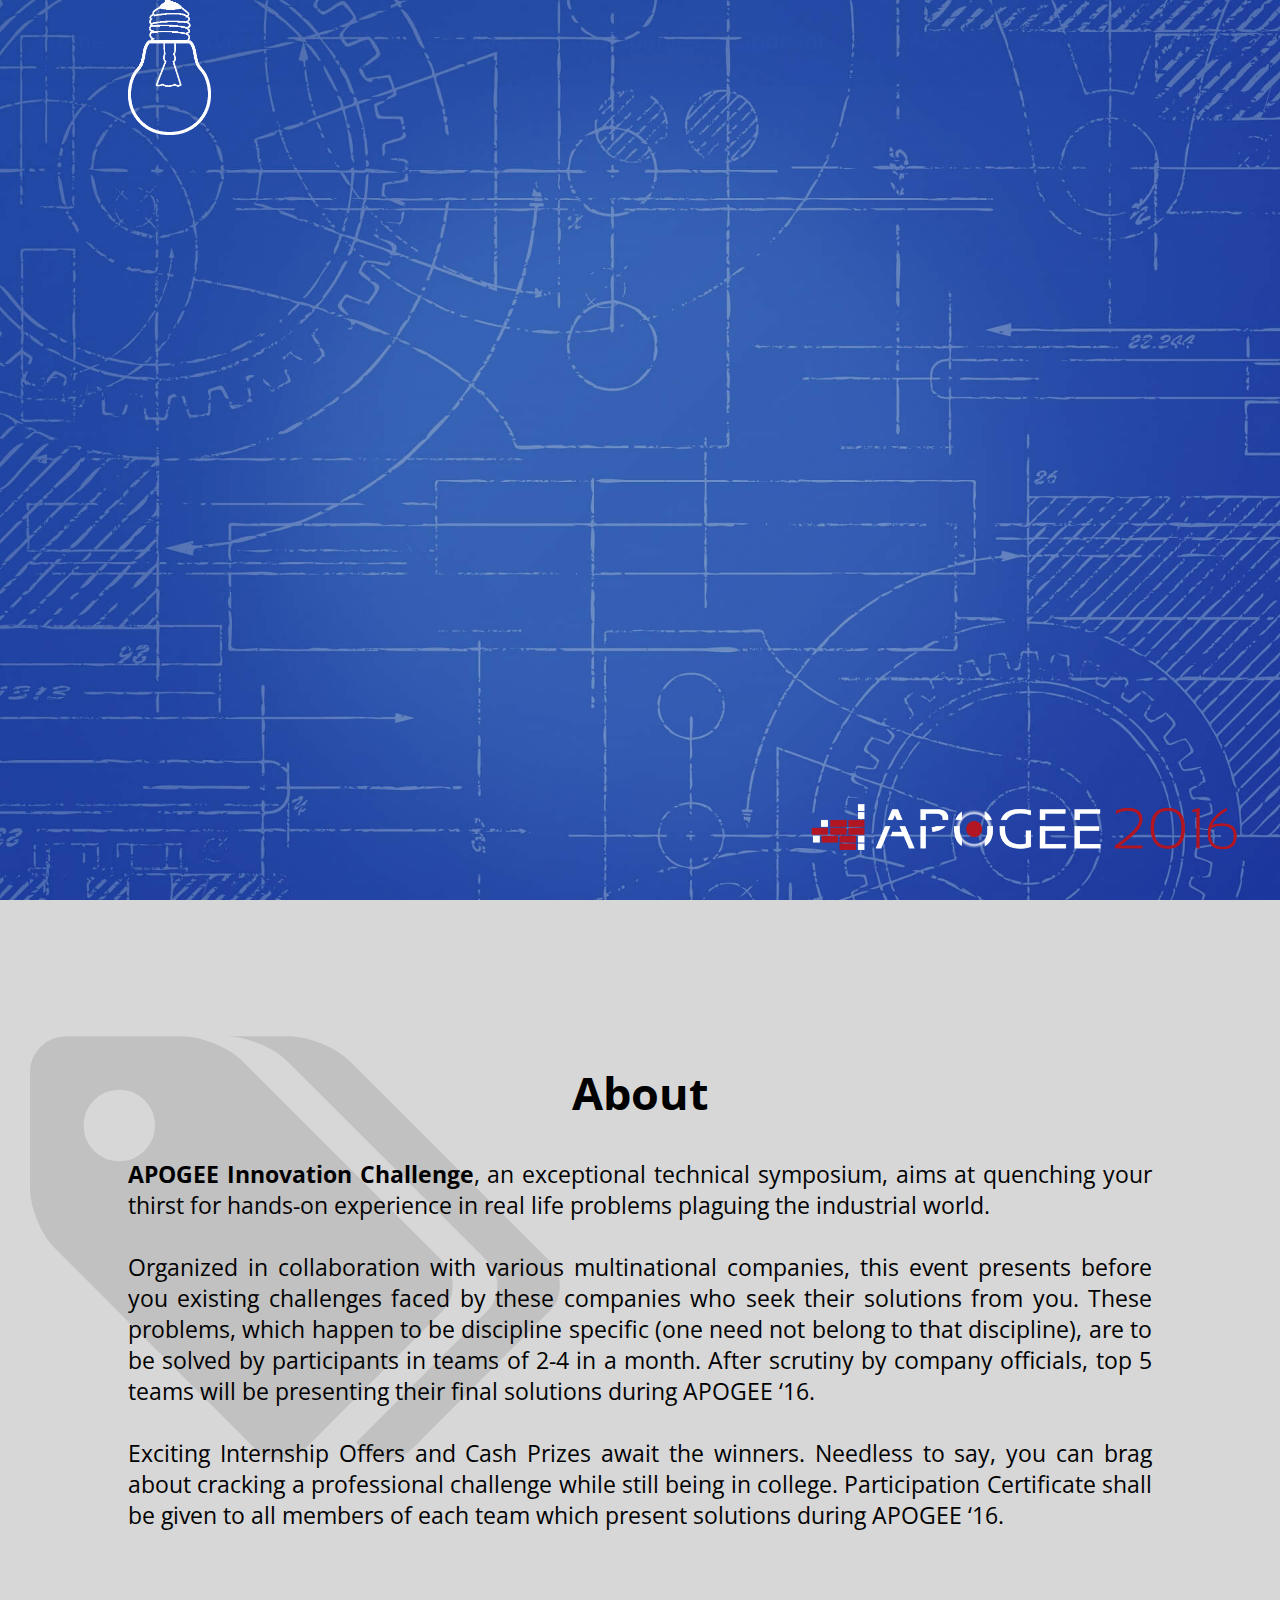
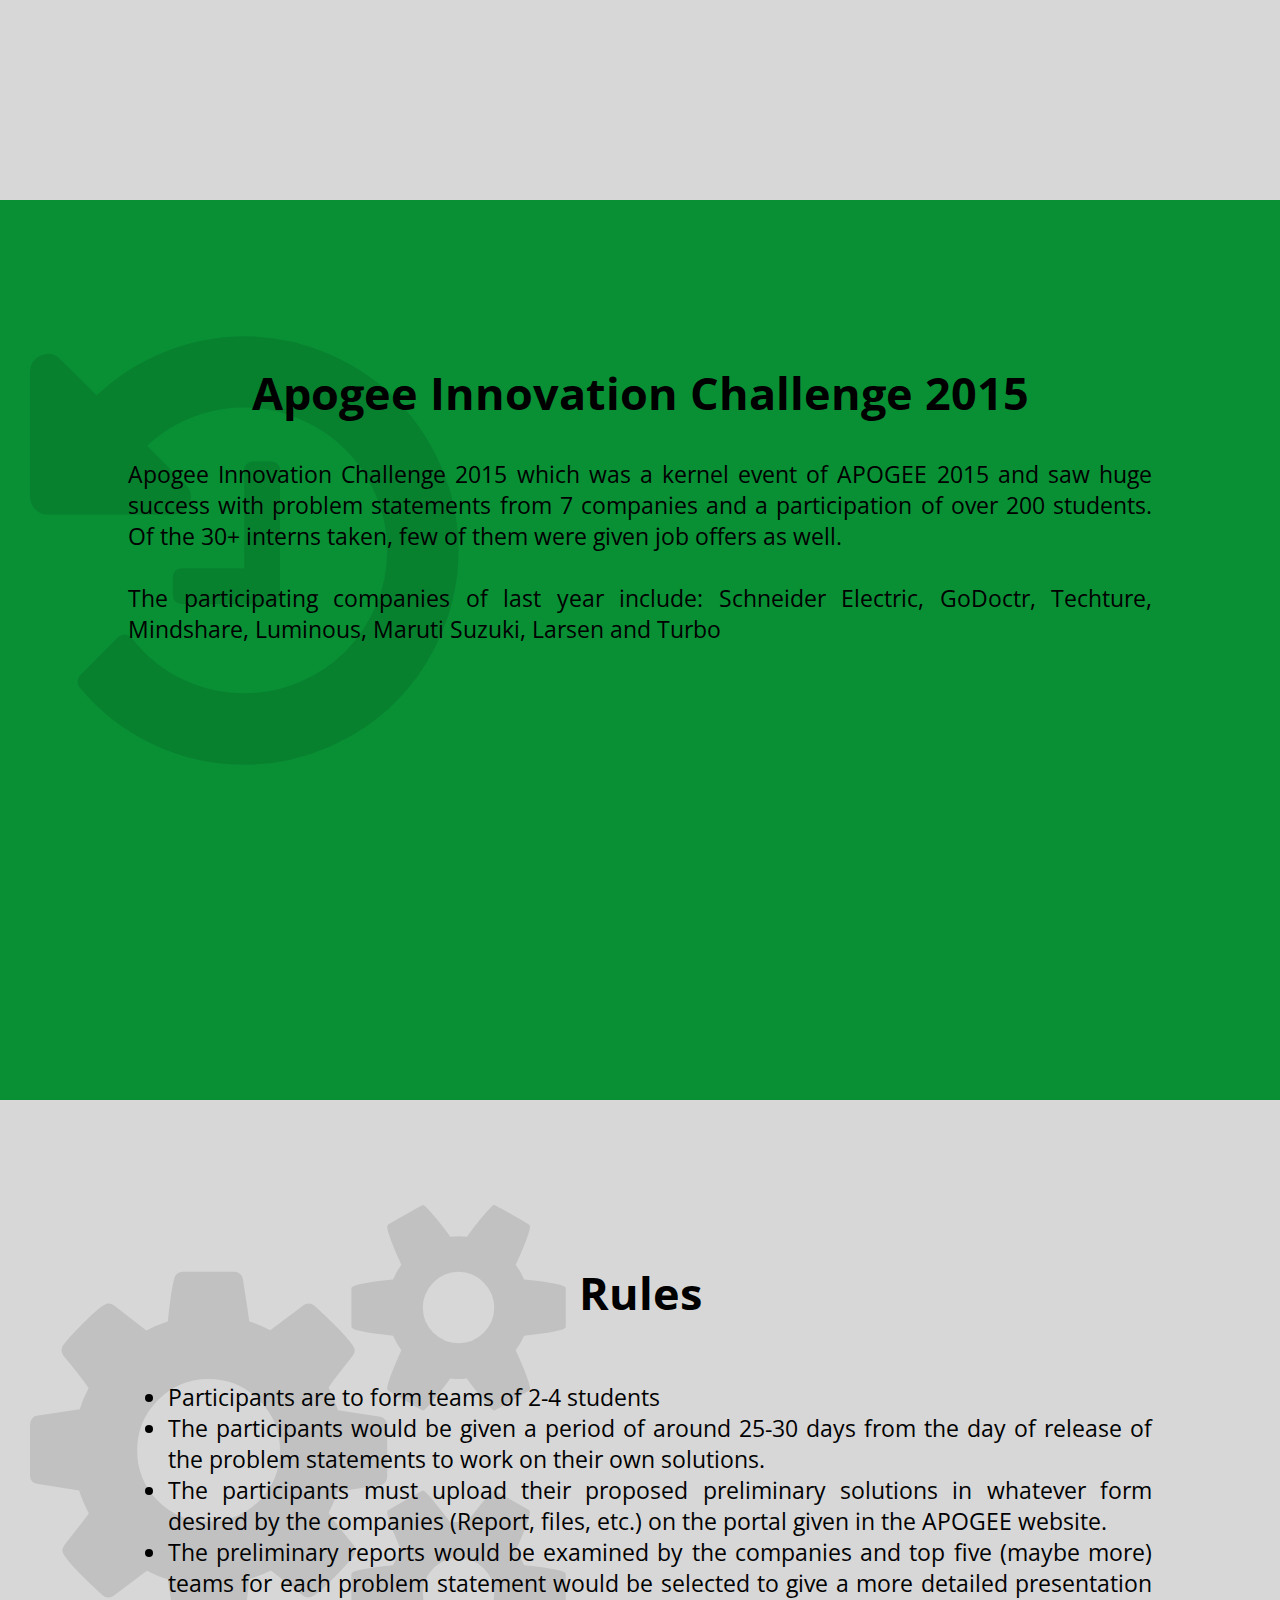
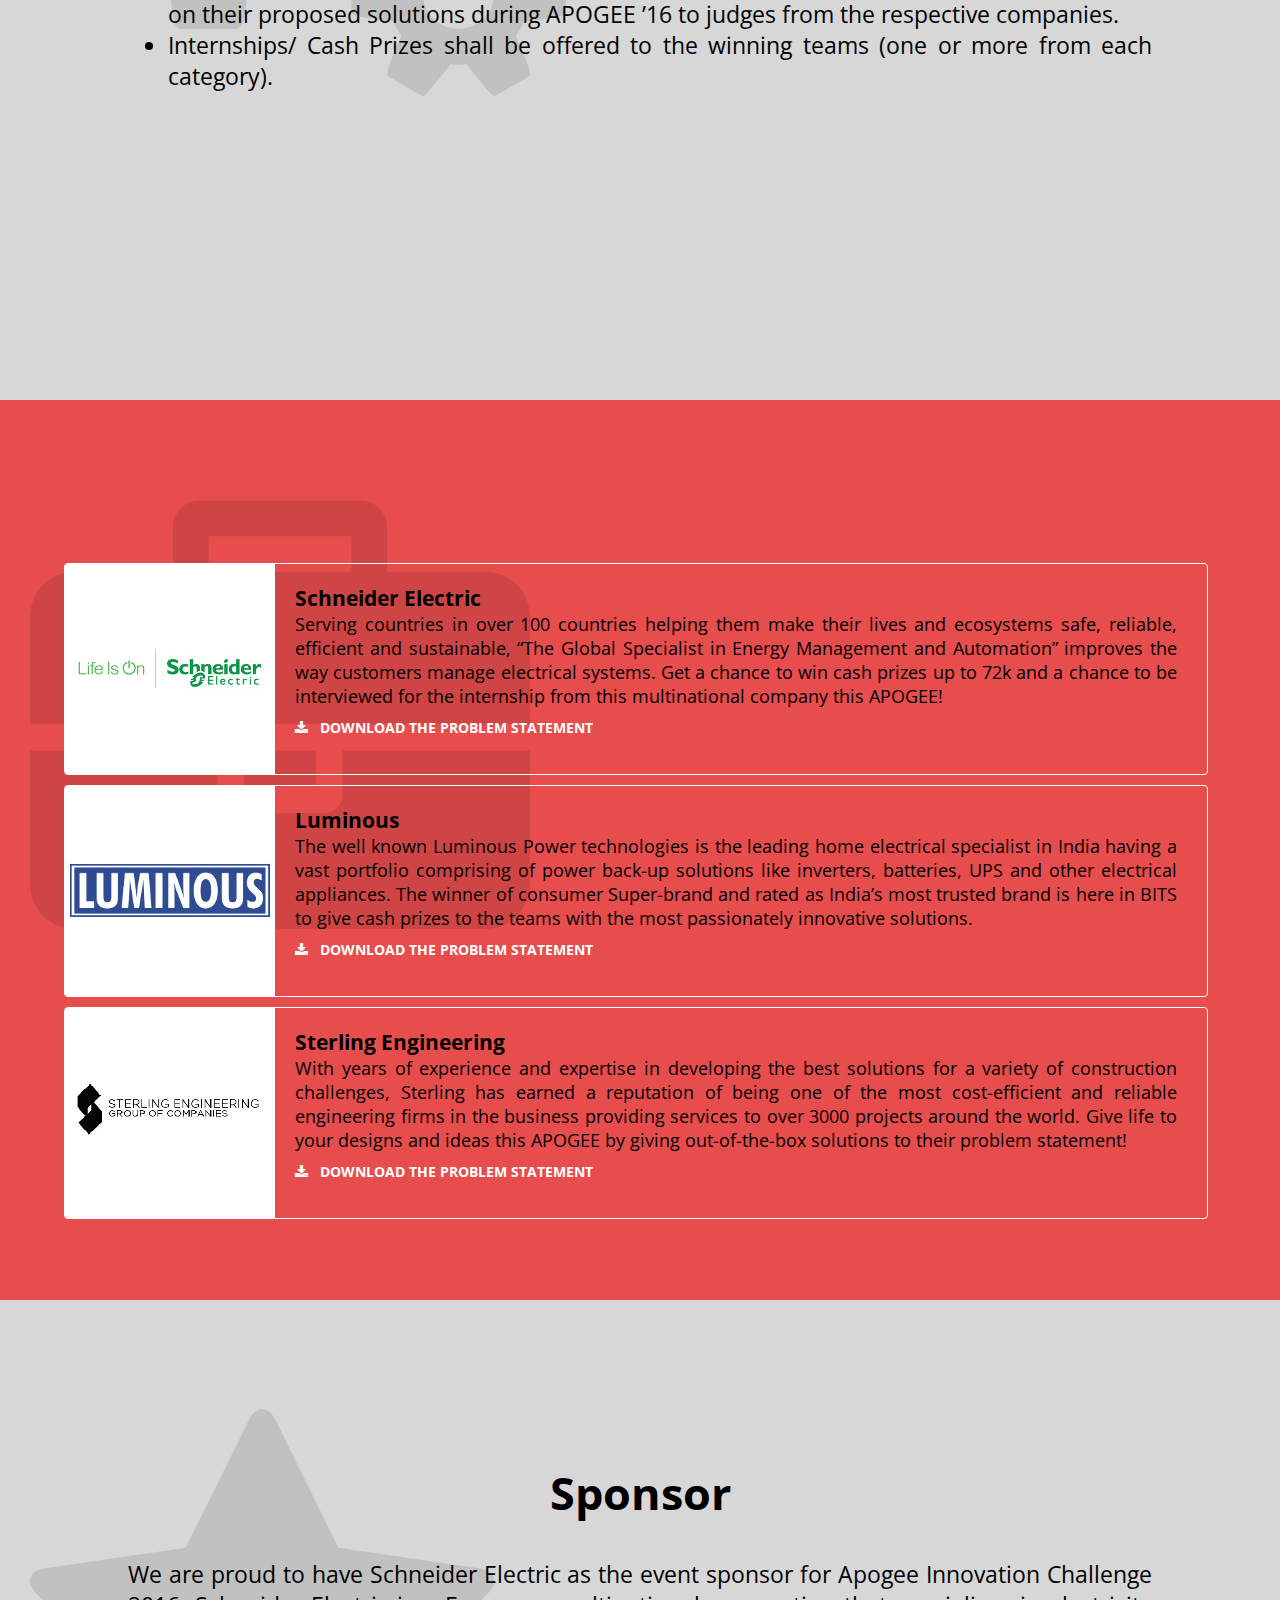
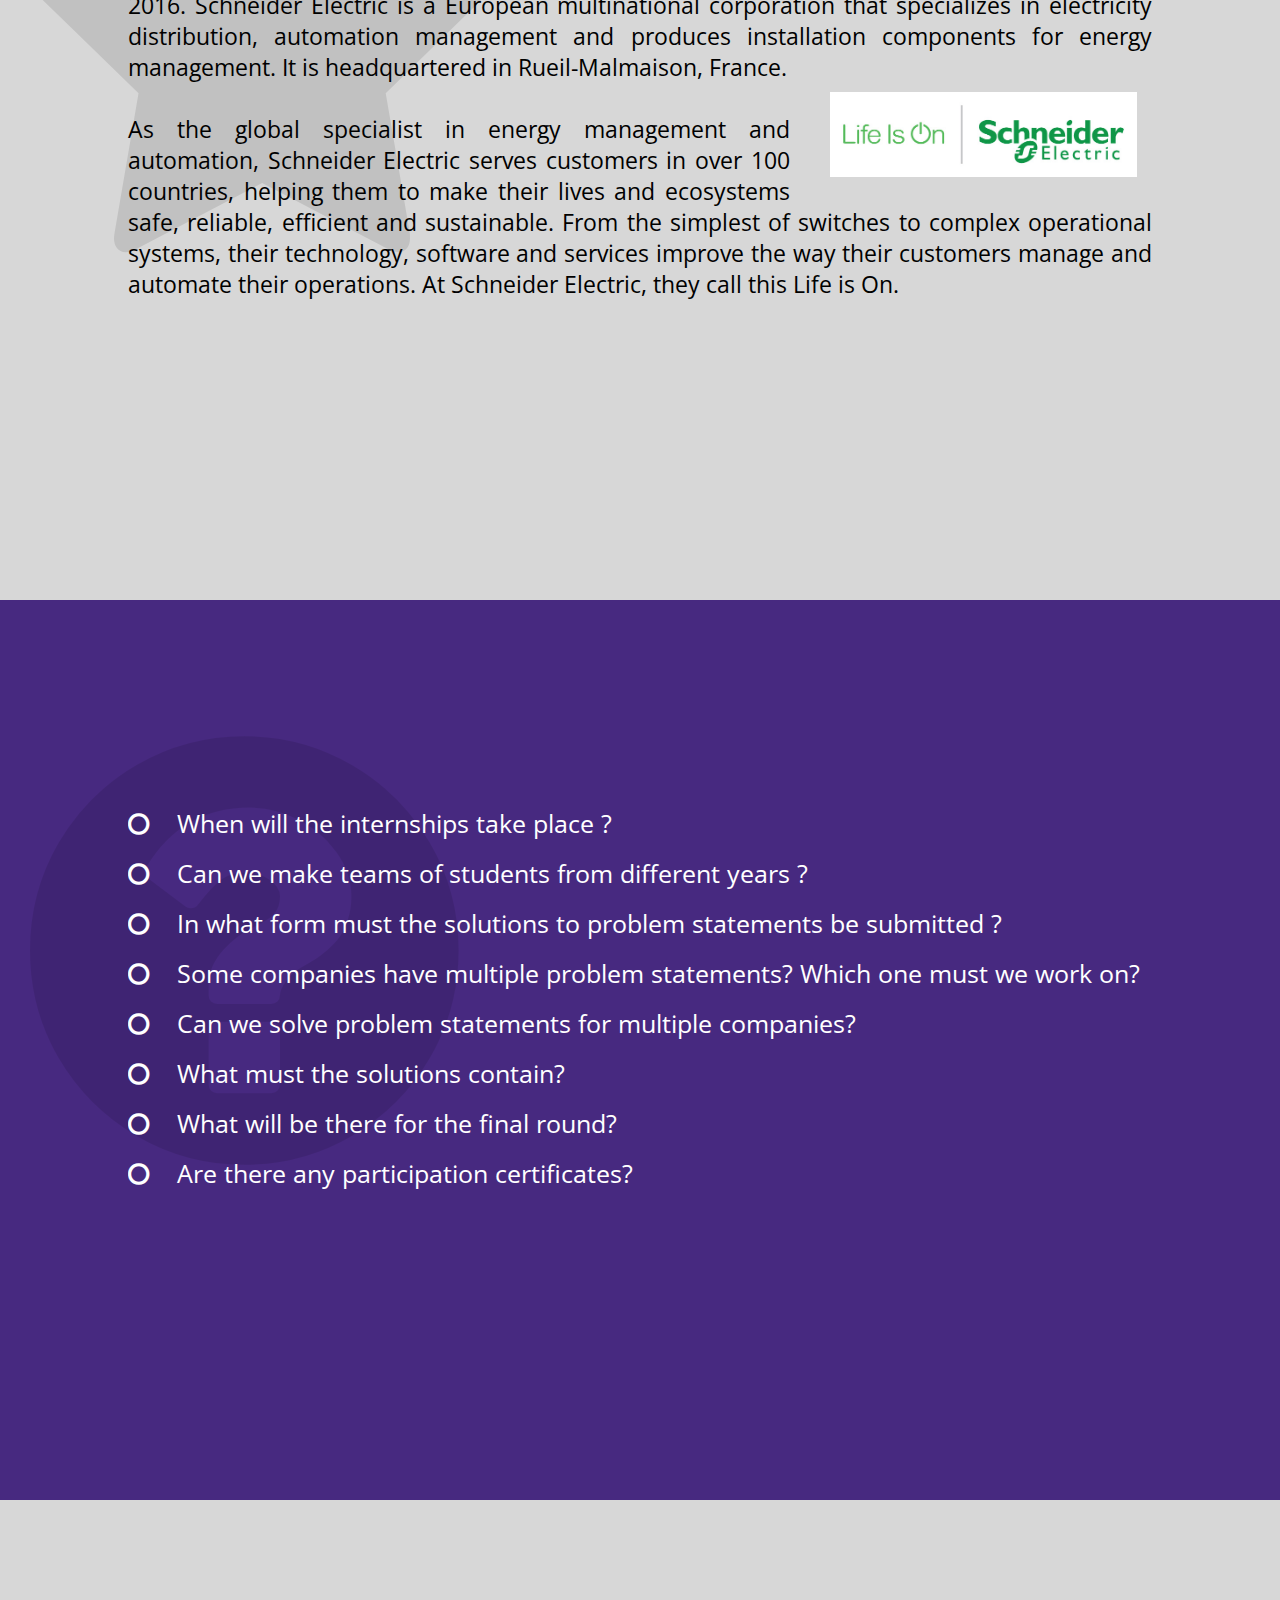
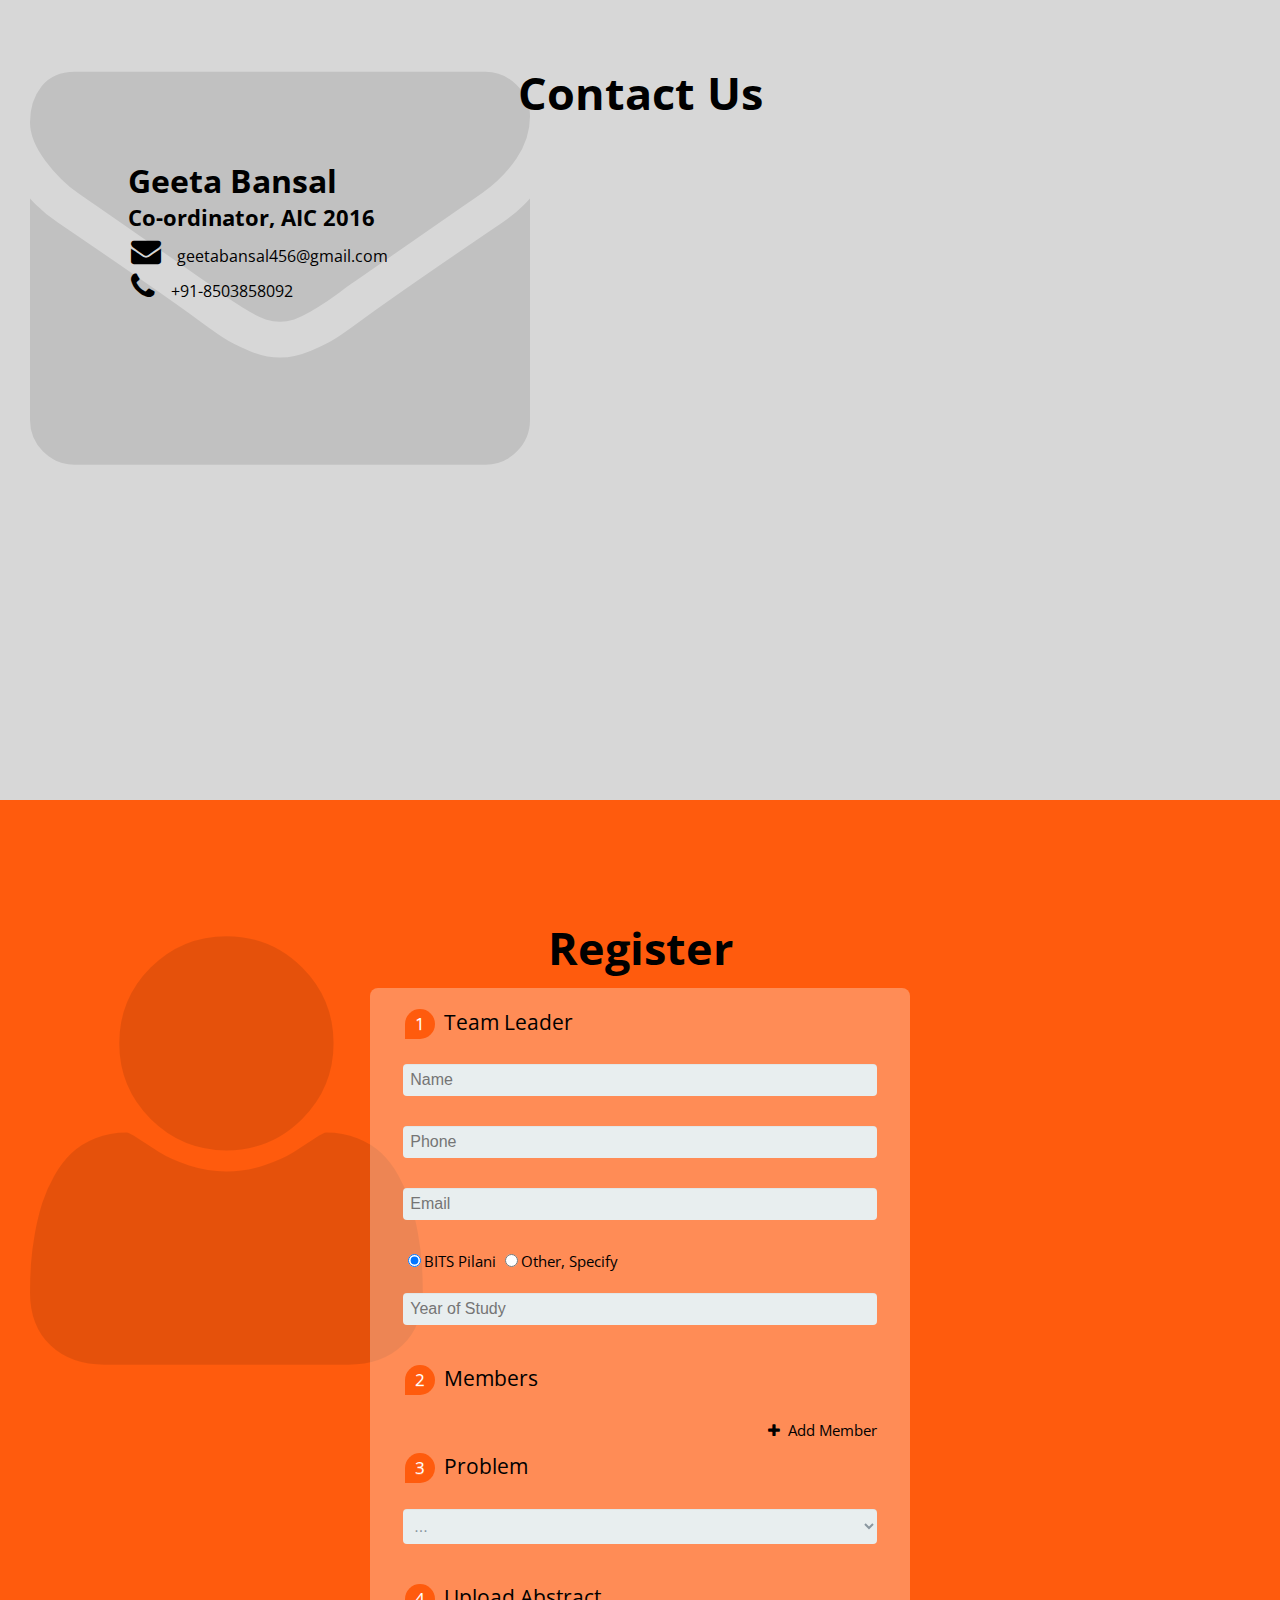
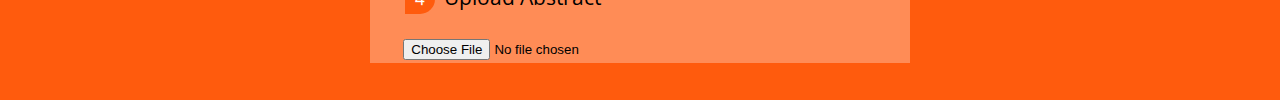
==== commit a7f3269e: "Added Registraion" ====
--- a/index.html
+++ b/index.html
@@ -8,6 +8,7 @@
     <link href='https://fonts.googleapis.com/css?family=Open+Sans' rel='stylesheet' type='text/css'>
 	<script src="https://ajax.googleapis.com/ajax/libs/jquery/2.1.3/jquery.min.js"></script>
 	<link href="./css/font-awesome/css/font-awesome.min.css" rel="stylesheet" type="text/css"/>
+	<link rel="stylesheet" type="text/css" href="./css/form.css">
 </head>
 <body>
 <!-- NAVIGATION -->
@@ -171,11 +172,62 @@
 
  	<div id="page9" class="page p9">
 			<i class="fa fa-user ficon"></i>
+			<div class="form">
  			<div class="head">Register</div>
- 			<div class="info" style="font-size:2em;text-align:center;" >
- 				The Registrations will begin around 14 January 2016.<br>
- 				Participants are required to submit the solution in zip format.<br>
- 				Last Date for Round 1 submissions is 2 February 2016.
+ 			<div class="info" style="font-size:1em; " >
+					<div class="form-style-5">
+<form>
+<fieldset>
+<legend><span class="number">1</span> Team Leader</legend>
+<input id="tl-name" name="field2" required="" type="text"  placeholder="Name">
+<input id="tl-phone" required="" type="text" name="field2" placeholder="Phone">
+<input id="tl-email" required="" type="text" name="field2" placeholder="Email">
+<div style="line-height:1.5em; text-align:left;">
+<input class="college" type="radio" name="college0" onclick="bits(this)" data-key="0" checked /><span>BITS Pilani</span>
+<input class="college" type="radio" name="college0" onclick="other_college(this)" data-key="0" /><span>Other, Specify </span>
+<input id="college0" value="" requied="" type="text" style="display:none" value="BITS Pilani">
+</div><br>
+<input id="tl-yos" required="" type="text" name="field2" placeholder="Year of Study">
+</fieldset>
+<fieldset>
+<legend><span class="number">2</span> Members</legend>
+<div class="pull-right add-member"><i class="fa fa-plus"></i>&nbsp;&nbsp;Add Member</div>
+<div class="members-wrapper" style="line-height:1.5em; text-align:left;">
+<br>
+</div>
+</fieldset>
+<fieldset>
+<legend><span class="number">3</span> Problem</legend>
+<select id="category" required="" class="browser-default">
+              <option value="" disabled="" selected="">...</option>
+                  
+              <option value="Schneider Electric">Schneider Electric</option>
+                  
+              <option value="Luminous">Luminous</option>
+                  
+              <option value="Sterling Engineering">Sterling Engineering</option>
+                  
+              <option value="Wooplr">Wooplr</option>
+                  
+              <option value="HarVa">HarVa</option>
+                  
+              <option value="Bentley">Bentley</option>
+                  
+              <option value="Techture">Techture</option>
+
+            </select>
+</fieldset>
+<fieldset>
+<legend><span class="number">4</span> Upload Abstract</legend>
+<span>
+<input id="abstract-file" required="" type="file" value="File">
+</span>
+</fieldset>
+<input type="submit" value="Register"  class="waves-effect red darken-3 btn submit-button"/>
+</form>
+</div>
+			</div>
+		</div>
  			</div>
  	</div>
  	
@@ -463,7 +515,183 @@
 initComp();
 
 </script>
-
+<script type="text/javascript">
+// FORM VALIDATION
+    var members = 0;
+
+    $(".add-member").click(function() {
+        if(members < 3) {
+            members++;
+
+            var context = '<div class="mem-'+members+'-wrapper"><div class="col-xs-12 form-subhead" style="padding-bottom:8px">Member '+members+'<div class="pull-right"><i id="mem-'+members+'-delete" value="'+members+'" class="fa fa-times member-delete"></i></div></div><div class="input-field col-sm-6"><input id="mem-'+members+'-name" required type="text" placeholder="Name">\n</div><div class="input-field col-sm-6"><input id="mem-'+members+'-phone" required type="text" placeholder="Phone" >\n</div><div class="input-field col-sm-12"><input id="mem-'+members+'-email" required type="text" placeholder="Email" >\n</div><div class="input-field col-sm-12"><div style="line-height:1.5em; text-align:left;"><input class="college" type="radio" name="college'+members+'" onclick="bits(this)" data-key="'+members+'" checked><span>BITS Pilani</span><input class="college'+members+'" type="radio" name="college'+members+'" onclick="other_college(this)"  data-key="'+members+'"><span>Other, Specify</span><input id="college'+members+'" value="" requied="" type="text" style="display:none" value="BITS Pilani"></div><br>\n</div><div class="input-field col-sm-12"><input id="mem-'+members+'-yos" required type="text" placeholder="Year of Study" >\n</div></div>';
+
+            $(".members-wrapper").append(context);
+
+            $("#mem-"+members+"-delete").click(function() {
+                var value = $(this).attr("value");
+                if(members == value) {
+                    $(".mem-"+value+"-wrapper").remove();
+                    members--;
+                };
+                if(members < 3) {
+            	$(".add-member").show();
+            	}
+                else 
+                    alert("Delete members from the bottom of the list !");
+            });
+
+            if(members == 3) {
+                $(".add-member").hide();
+            }
+        }
+
+    });
+
+
+    var abstract;
+
+    $("input#abstract-file").on('change', function(e) {
+        abstract = e.target.files;
+    });
+ 
+
+    $("form#project-abstract-form").submit(function(e) {
+        e.preventDefault();
+        if(validate_project_submit() == 0) {
+            $(".error-box").hide();
+            $(".submit-button").hide();
+
+            var dat = collect_data();
+
+            $.ajax({
+                url: 'projects/status/',
+                type: 'POST',
+                data: dat,
+                cache: false,
+                headers : {
+                    "X-CSRFToken" : getCookie('csrftoken')
+                },
+                dataType: 'html',
+                processData: false,
+                contentType: false,
+
+                success: function(data)
+                {
+                    $(".body-box").html(data)
+                }
+            });
+        }
+        else {
+
+        }
+    });
+
+    function other_college(key) {
+    	var member= key.getAttribute("data-key");
+    	var id='#college'+member
+        $(id).show();
+        $(id).getAttribute("value")= "";
+    }
+
+    function bits(key) {
+    	var member= key.getAttribute("data-key");
+    	var id='#college'+member
+        $(id).hide();
+        $(id).getAttribute("value")= "BITS Pilani";
+    }
+
+    function collect_data() {
+        var data = new FormData() ;
+        data.append('project-name', $("textarea#project-name").val());
+        data.append('tl-name', $("input#tl-name").val());
+        data.append('tl-phone', $("input#tl-phone").val());
+        data.append('tl-email', $("input#tl-email").val());
+        
+        for(var z=1;z<=members;z++) {
+            data.append('mem-'+z+'-name', $("input#mem-"+z+"-name").val());
+            data.append('mem-'+z+'-phone', $("input#mem-"+z+"-phone").val());
+            data.append('mem-'+z+'-email', $("input#mem-"+z+"-email").val());
+        }
+        
+        data.append('college', $("input#college").val());
+        data.append('category', $("select#category").val());
+        //data.append('association', $("select#association").val());
+
+        $.each(abstract, function(key, value)
+        {
+            data.append(key, value);
+        });
+
+        return data;
+    }
+
+
+
+    function validate_project_submit() {
+        var count = 0;
+        var errorText = "Following are the errors cited in the form. Please correct them before submitting... <br>";
+
+        // Check for email...
+        var re_email = /^([\w-]+(?:\.[\w-]+)*)@((?:[\w-]+\.)*\w[\w-]{0,66})\.([a-z]{2,6}(?:\.[a-z]{2})?)$/i;
+        var en_email1 = $("input#tl-email").val();
+        if(!(re_email.test(en_email1))) {
+            errorText += "<br>&bull;&nbsp;&nbsp;Team Leader's Email is invalid."
+            count++;
+        }
+        for(var i=1;i<=members;i++) {
+            if($("input#mem-"+i+"-email").val() != "") {
+                var tmp_email = $("input#mem-"+i+"-email").val();
+                if(!(re_email.test(tmp_email))) {
+                    errorText += "<br>&bull;&nbsp;&nbsp;Member "+i+"'s Email is invalid."
+                    count++;
+                }
+            }    
+        }
+        
+        // Check for phone...
+        var re_phone = /^([0-9]{10})$/i;
+        var en_phone1 = $("input#tl-phone").val();
+        if(!(re_phone.test(en_phone1))) {
+            errorText += "<br>&bull;&nbsp;&nbsp;Team Leaders's Phone no is invalid. Please enter a valid 10 digit mobile number."
+            count++;
+        }
+        for(var i=1;i<=members;i++) {
+            if($("input#mem-"+i+"-phone").val() != "") {
+                var tmp_phone = $("input#mem-"+i+"-phone").val();
+                if(!(re_phone.test(tmp_phone))) {
+                    errorText += "<br>&bull;&nbsp;&nbsp;Member "+i+"'s Phone no is invalid. Please enter a valid 10 digit mobile number."
+                    count++;
+                }
+            }    
+        }
+
+        //format check 
+        var file = $("input#abstract-file").val();
+        var extn = file.substring(file.lastIndexOf(".")+1);
+        if(extn != "pdf" && extn != "PDF" ) {
+            errorText += "<br>&bull;&nbsp;&nbsp;The abstract file can only be of PDF Format."
+            count++;
+        }
+
+        //category check 
+        if($("select#category").val() == null) {
+            errorText += "<br>&bull;&nbsp;&nbsp;Select a Category."
+            count++;
+        }
+        /*
+        //assoc check 
+        if($("select#association").val() == null) {
+            errorText += "<br>&bull;&nbsp;&nbsp;Select an Association."
+            count++;
+        }
+        */
+
+        $(".error-box").html(errorText).fadeIn(400);
+
+        return count;
+    }
+
+</script>
 
 
 </body>
--- a/css/style.css
+++ b/css/style.css
@@ -187,7 +187,7 @@
     width: 100%;
     height: 100%;
     color: transparent;
-    position: relative;
+    position: relative; 
 }
 .p1 {
     background-image: url('../img/bg.jpg');
@@ -250,6 +250,59 @@
     font-weight: bold;
 }
 .info {
+    color: #000;
+    font-size: 1.5em;
+    text-align: justify;
+    position: relative;
+    top: 22%;
+    max-width: 80%;
+    max-height: 75%;
+    margin-left: 10%;
+}
+
+.company-info {
+    color: #000;
+    font-size: 1.5em;
+    text-align: justify;
+    position: relative;
+    top: 17%;
+    width: 90%;
+    height: 75%;
+    overflow-y: scroll;
+    overflow-x: hidden;
+    margin-left: 5%;
+}
+
+.company-block {
+    height: 210px;
+    width: calc(100% - 10px);
+    border: 1px solid white;
+    border-radius: 4px;
+    margin: 10px 0px;
+}
+
+.company-img-block {
+    width: 210px;
+    height: 210px;
+    position: relative;
+    background-color: white;
+    float: left;
+}
+
+.company-txt-block{
+    width: calc(100% - 260px);
+    float: left;
+    height: 170px;
+    position: relative;
+    padding: 20px;
+    font-size: 18px;
+}
+
+.company-img-holder {
+    width: 100%;
+}
+
+.faqwrapper {
     color: #000;
     font-size: 1.5em;
     text-align: justify;
@@ -262,61 +315,6 @@
     margin-left: 10%;
 }
 
-.company-info {
-    color: #000;
-    font-size: 1.5em;
-    text-align: justify;
-    position: relative;
-    top: 17%;
-    width: 90%;
-    height: 75%;
-    overflow-y: scroll;
-    overflow-x: hidden;
-    margin-left: 5%;
-}
-
-.company-block {
-    height: 210px;
-    width: calc(100% - 10px);
-    border: 1px solid white;
-    border-radius: 4px;
-    margin: 10px 0px;
-}
-
-.company-img-block {
-    width: 210px;
-    height: 210px;
-    position: relative;
-    background-color: white;
-    float: left;
-}
-
-.company-txt-block{
-    width: calc(100% - 260px);
-    float: left;
-    height: 170px;
-    position: relative;
-    padding: 20px;
-    font-size: 18px;
-}
-
-.company-img-holder {
-    width: 100%;
-}
-
-.faqwrapper {
-    color: #000;
-    font-size: 1.5em;
-    text-align: justify;
-    position: relative;
-    top: 22%;
-    max-width: 80%;
-    max-height: 75%;
-    overflow-y:auto;
-    overflow-x:hidden;
-    margin-left: 10%;
-}
-
 .abox {
     display: none;
     margin-bottom: 20px;
@@ -349,4 +347,14 @@
     position: relative;
     font-size: 14px;
     display: inline-block;
+}
+
+.form {
+    overflow-y:auto;
+    color:#000;
+    position: relative;
+    top:13%;
+}
+.college {
+    font-family: Georgia;
 }--- a/css/form.css
+++ b/css/form.css
@@ -0,0 +1,110 @@
+.form-style-5{
+    max-width: 500px;
+    height: auto;
+    padding: 10px 20px;
+    background: #f4f7f8;
+    margin: 10px auto;
+    padding: 20px;
+    background: rgba(255,255,255,0.3);
+    border-radius: 8px;
+    font-size: 1em;
+}
+.form-style-5 fieldset{
+    border: none;
+}
+.form-style-5 legend {
+    font-size: 1.4em;
+    margin-bottom: 20px;
+}
+.form-style-5 label {
+    display: block;
+    margin-bottom: 8px;
+}
+.form-style-5 input[type="radio"] {
+    display: inline-block;
+}
+.form-style-5 input[type="text"],
+.form-style-5 input[type="date"],
+.form-style-5 input[type="datetime"],
+.form-style-5 input[type="email"],
+.form-style-5 input[type="number"],
+.form-style-5 input[type="search"],
+.form-style-5 input[type="time"],
+.form-style-5 input[type="url"],
+.form-style-5 textarea,
+.form-style-5 select {
+    background: rgba(255,255,255,.1);
+    border: none;
+    border-radius: 4px;
+    font-size: 16px;
+    margin: 0;
+    outline: 0;
+    padding: 7px;
+    width: 100%;
+    box-sizing: border-box; 
+    -webkit-box-sizing: border-box;
+    -moz-box-sizing: border-box; 
+    background-color: #e8eeef;
+    color:#8a97a0;
+    -webkit-box-shadow: 0 1px 0 rgba(0,0,0,0.03) inset;
+    box-shadow: 0 1px 0 rgba(0,0,0,0.03) inset;
+    margin-bottom: 30px;
+    
+}
+.form-style-5 input[type="text"]:focus,
+.form-style-5 input[type="date"]:focus,
+.form-style-5 input[type="datetime"]:focus,
+.form-style-5 input[type="email"]:focus,
+.form-style-5 input[type="number"]:focus,
+.form-style-5 input[type="search"]:focus,
+.form-style-5 input[type="time"]:focus,
+.form-style-5 input[type="url"]:focus,
+.form-style-5 textarea:focus,
+.form-style-5 select:focus{
+    background: #ffe9de;
+}
+.form-style-5 select{
+    -webkit-appearance: menulist-button;
+    height:35px;
+}
+.form-style-5 .number {
+    background: #ff5b0d;
+    color: #fff;
+    height: 30px;
+    width: 30px;
+    display: inline-block;
+    font-size: 0.8em;
+    margin-right: 4px;
+    line-height: 30px;
+    text-align: center;
+    text-shadow: 0 1px 0 rgba(255,255,255,0.2);
+    border-radius: 15px 15px 15px 0px;
+}
+
+.form-style-5 input[type="submit"],
+.form-style-5 input[type="button"]
+{
+    position: relative;
+    border-radius:6px;
+    display: block;
+    padding: 11px 11px 10px 10px;
+    color: #FFF;
+    margin: 0 auto;
+    background: #ff5b0d;
+    font-size: 1.1em;
+    text-align: center;
+    font-style: normal;
+    width: 20%;
+    border: 1px solid #e6520c;
+    border-width: 1px 1px 3px;
+    margin-bottom: 10px;
+    margin-right: 0;
+}
+.form-style-5 input[type="submit"]:hover,
+.form-style-5 input[type="button"]:hover
+{
+    background: #e6520c;
+}
+.add-member{
+    cursor: pointer;
+}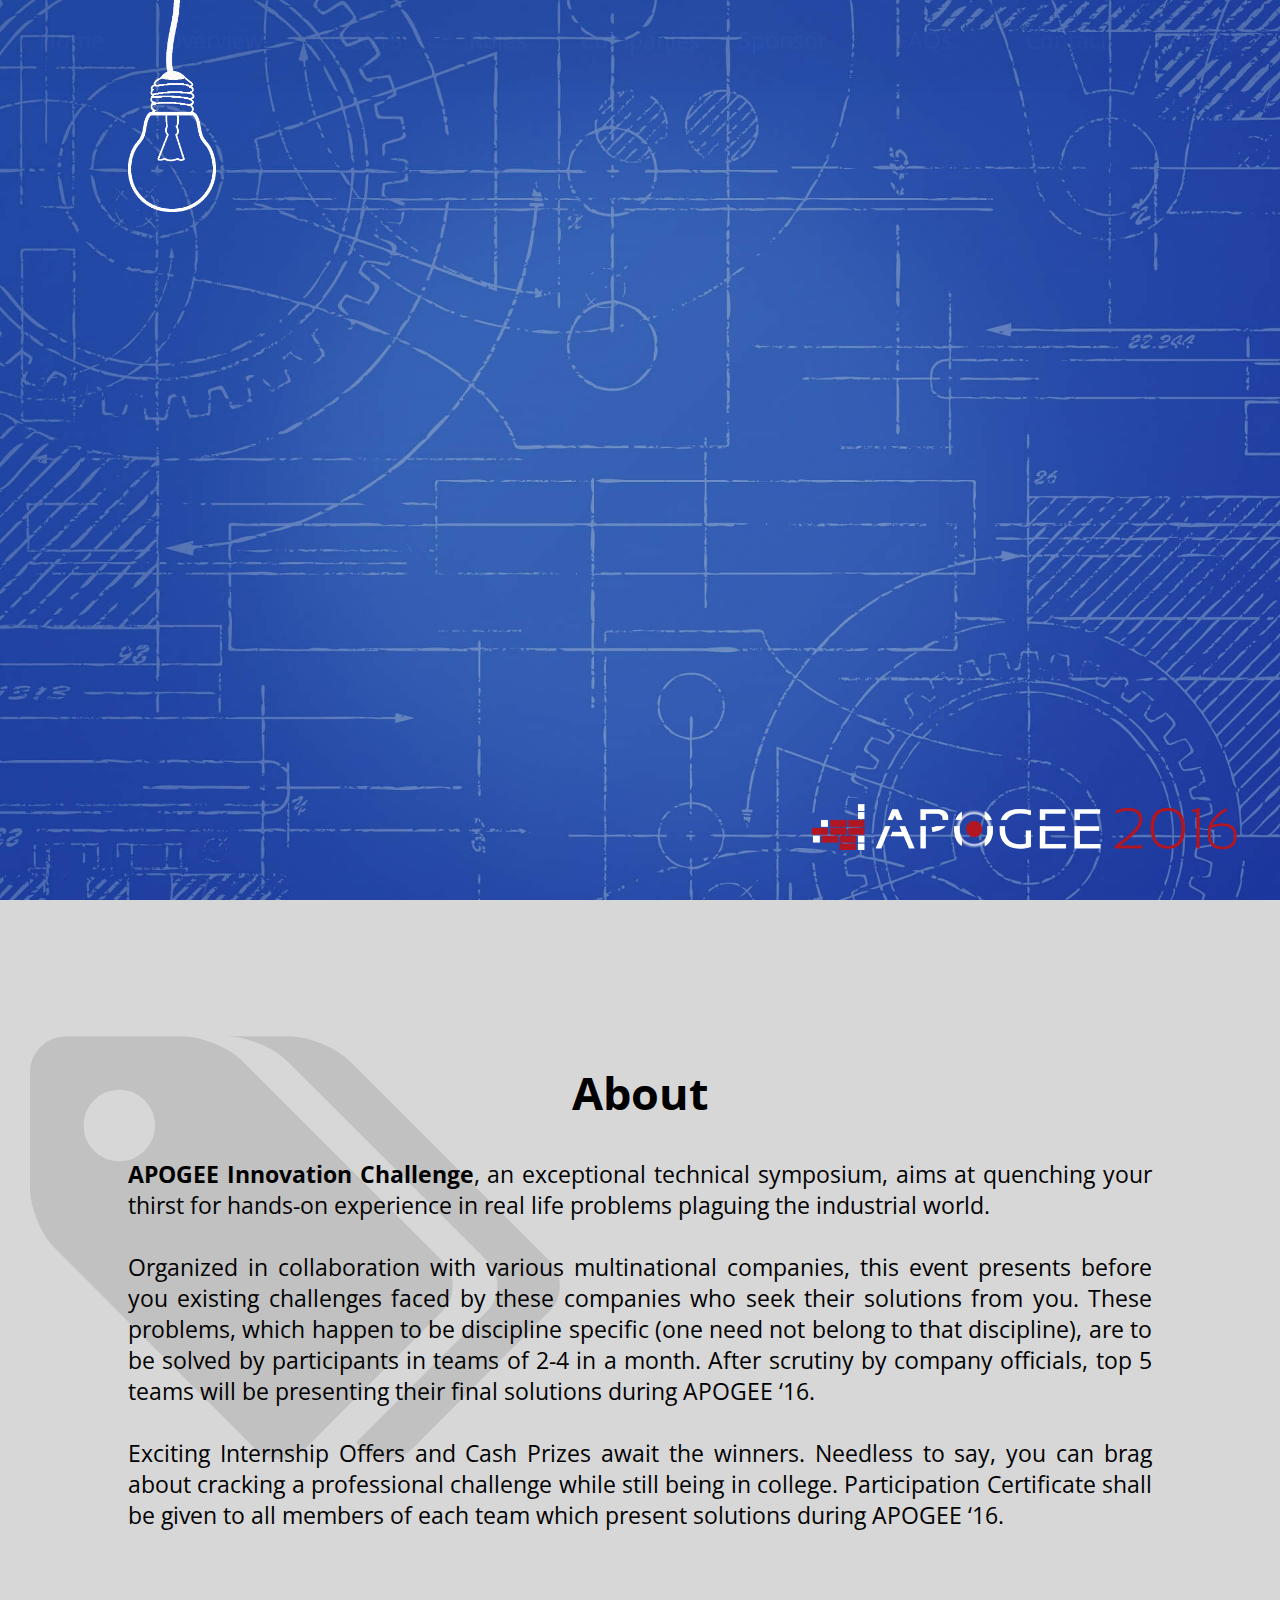
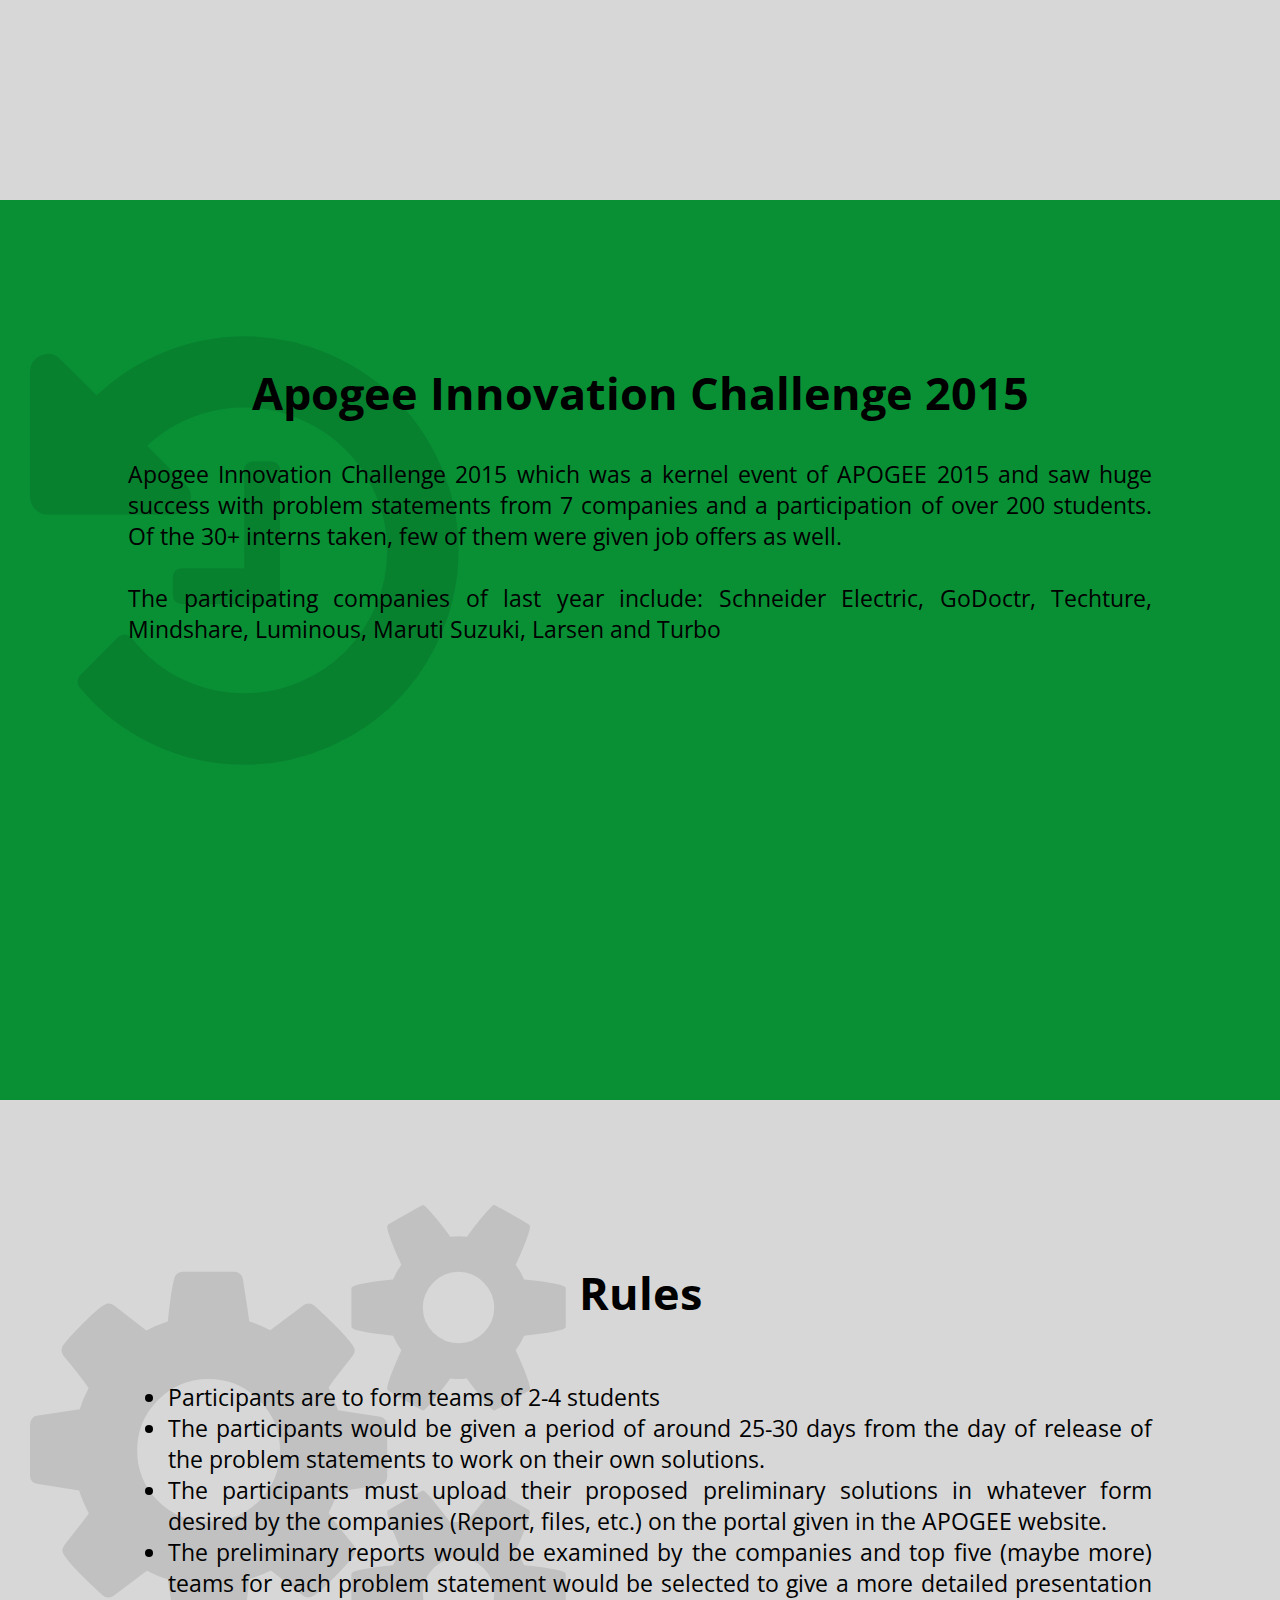
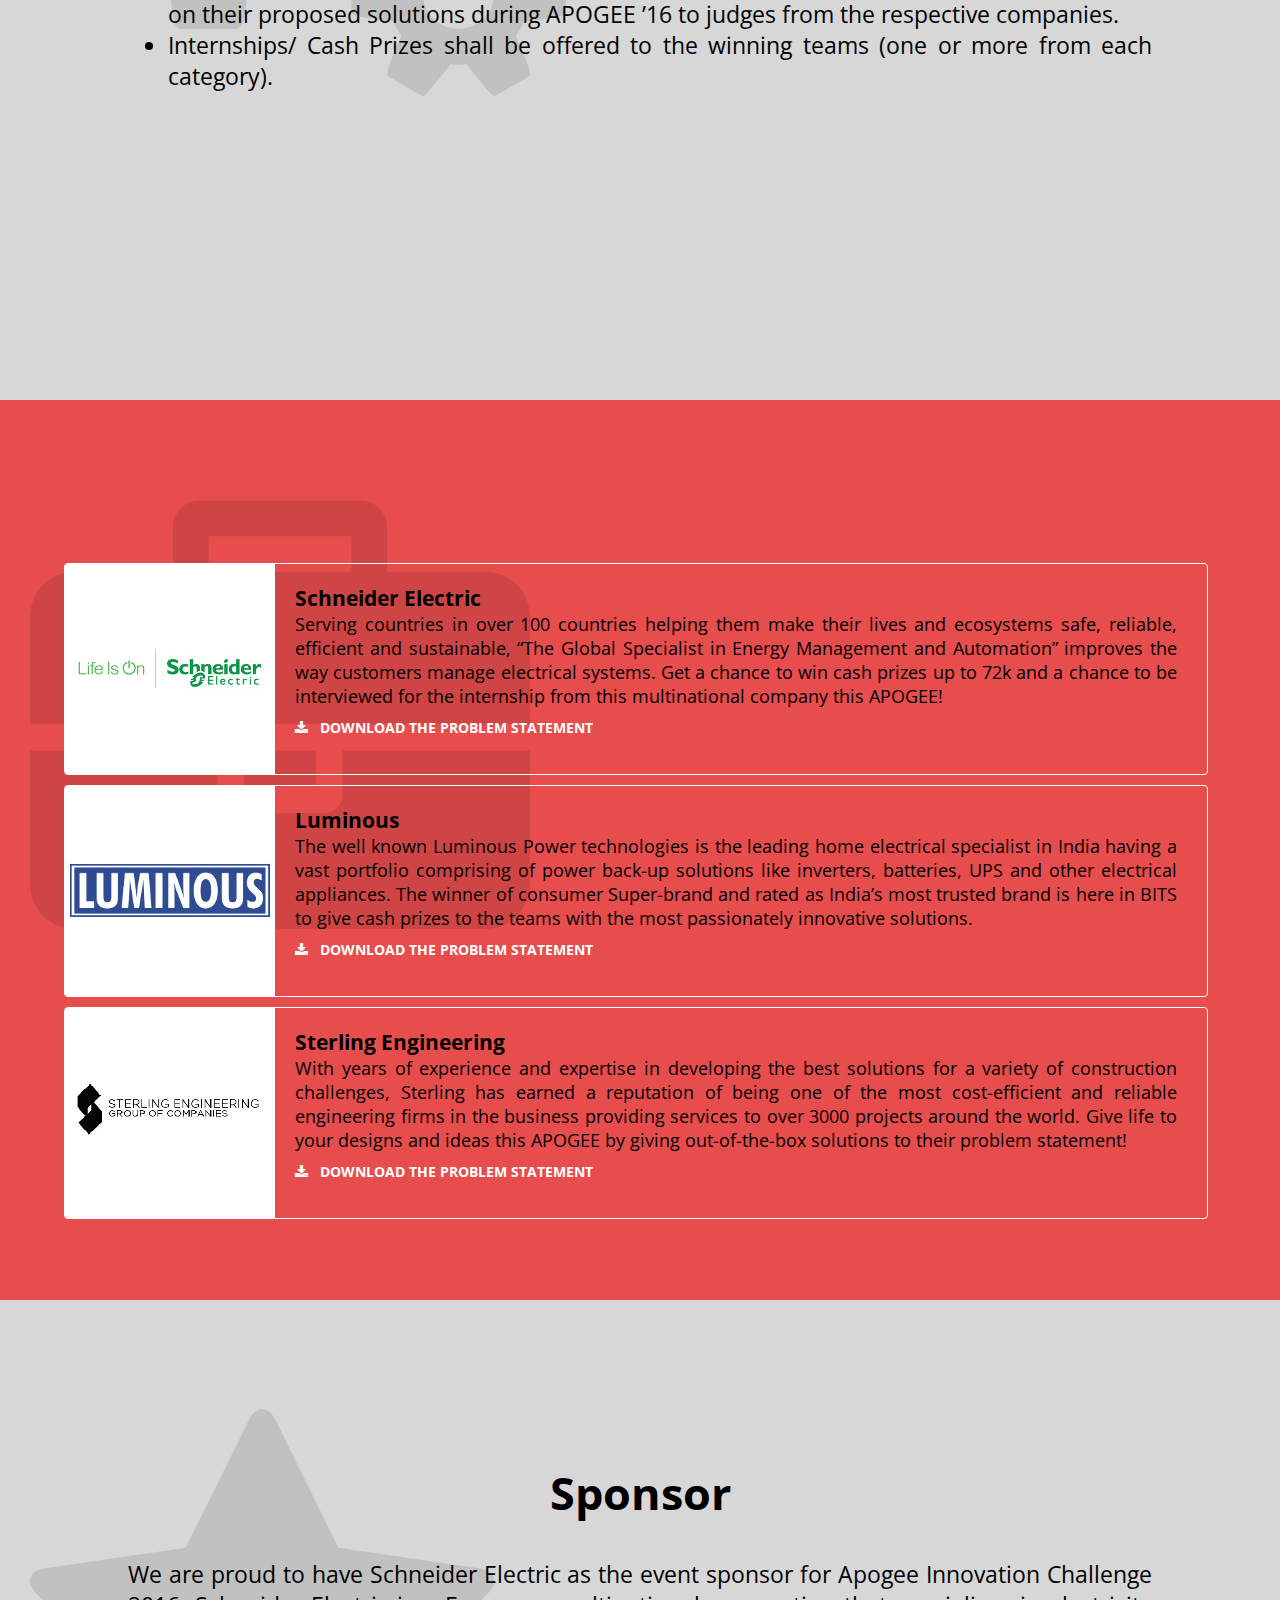
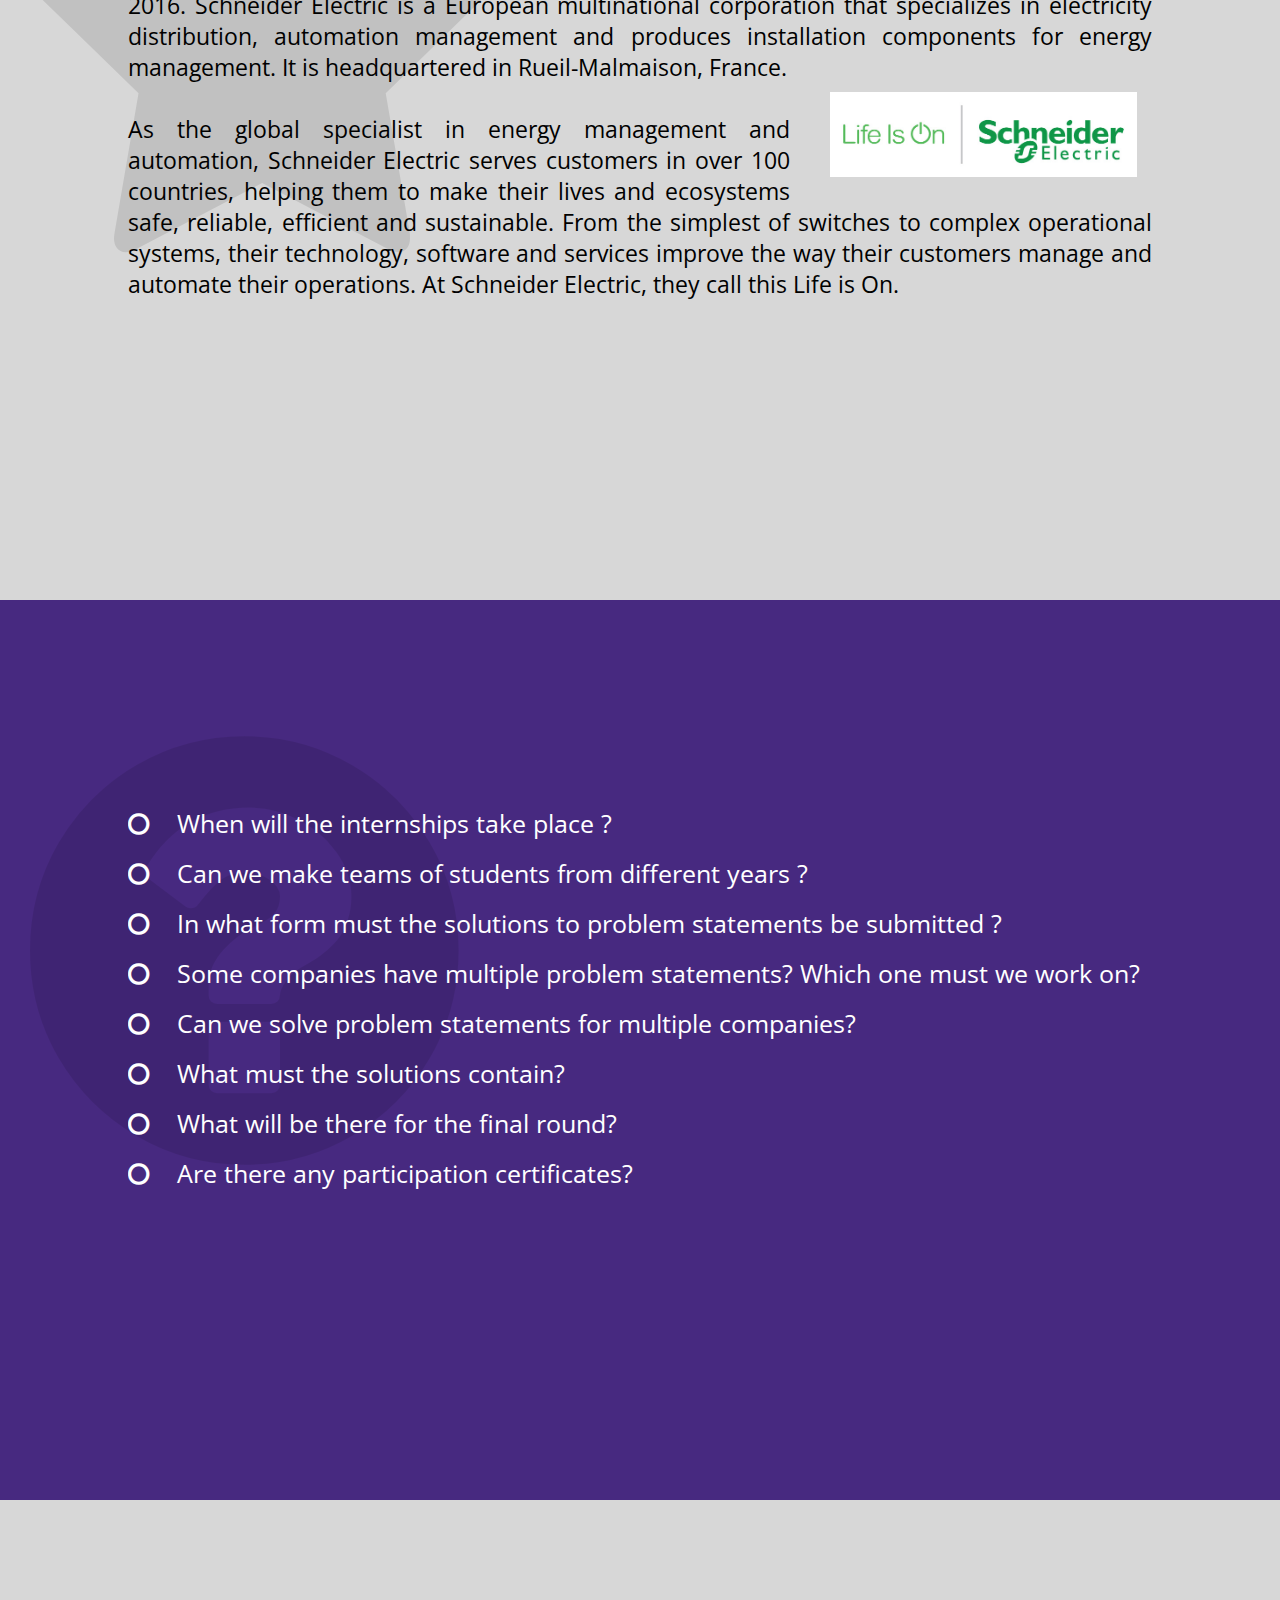
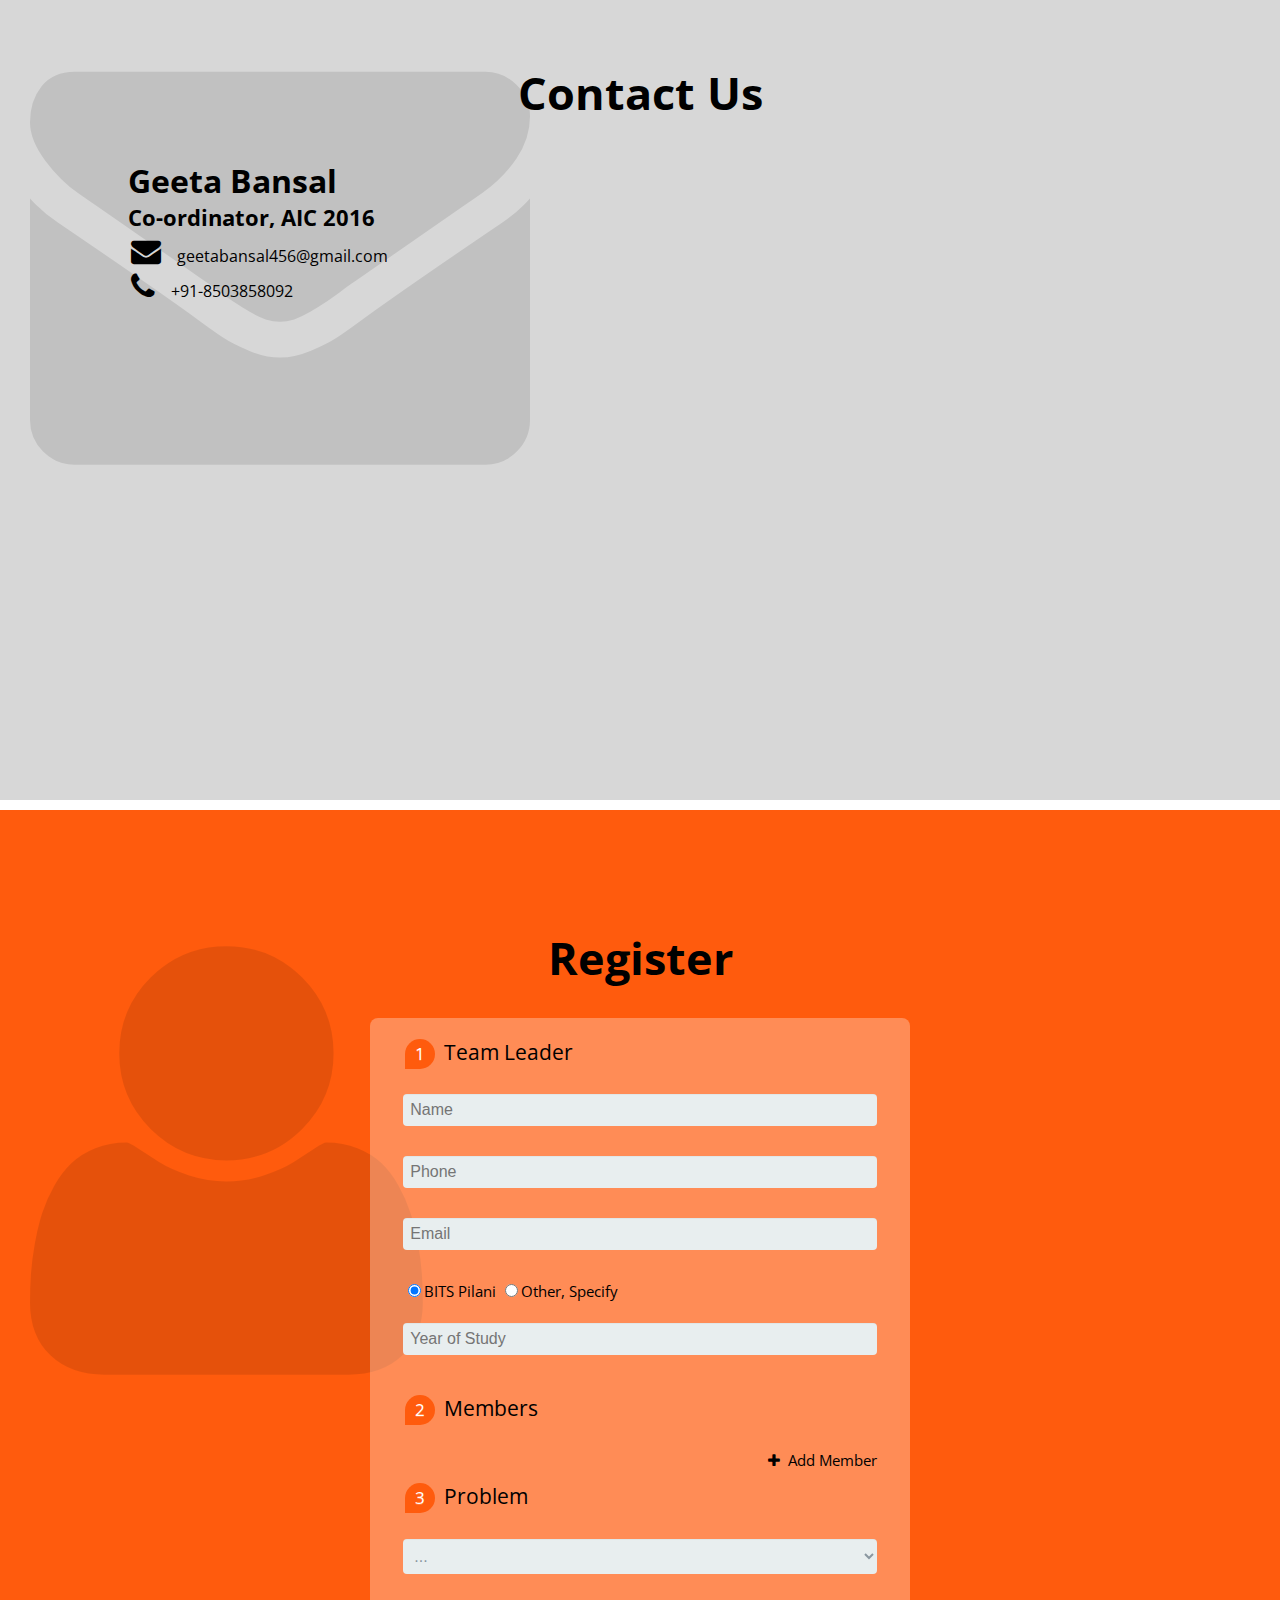
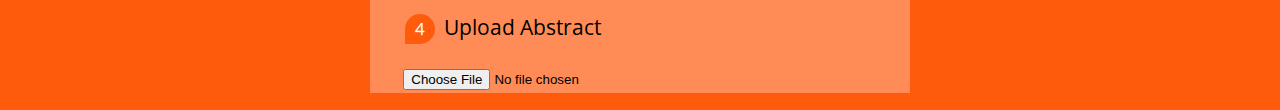
==== commit ff72f7af: "Margin" ====
--- a/index.html
+++ b/index.html
@@ -174,7 +174,7 @@
 			<i class="fa fa-user ficon"></i>
 			<div class="form">
  			<div class="head">Register</div>
- 			<div class="info" style="font-size:1em; " >
+ 			<div class="info" style="font-size:1em; margin-top:30px" >
 					<div class="form-style-5">
 <form>
 <fieldset>
--- a/css/style.css
+++ b/css/style.css
@@ -354,6 +354,7 @@
     color:#000;
     position: relative;
     top:13%;
+    margin-top: 10px;
 }
 .college {
     font-family: Georgia;
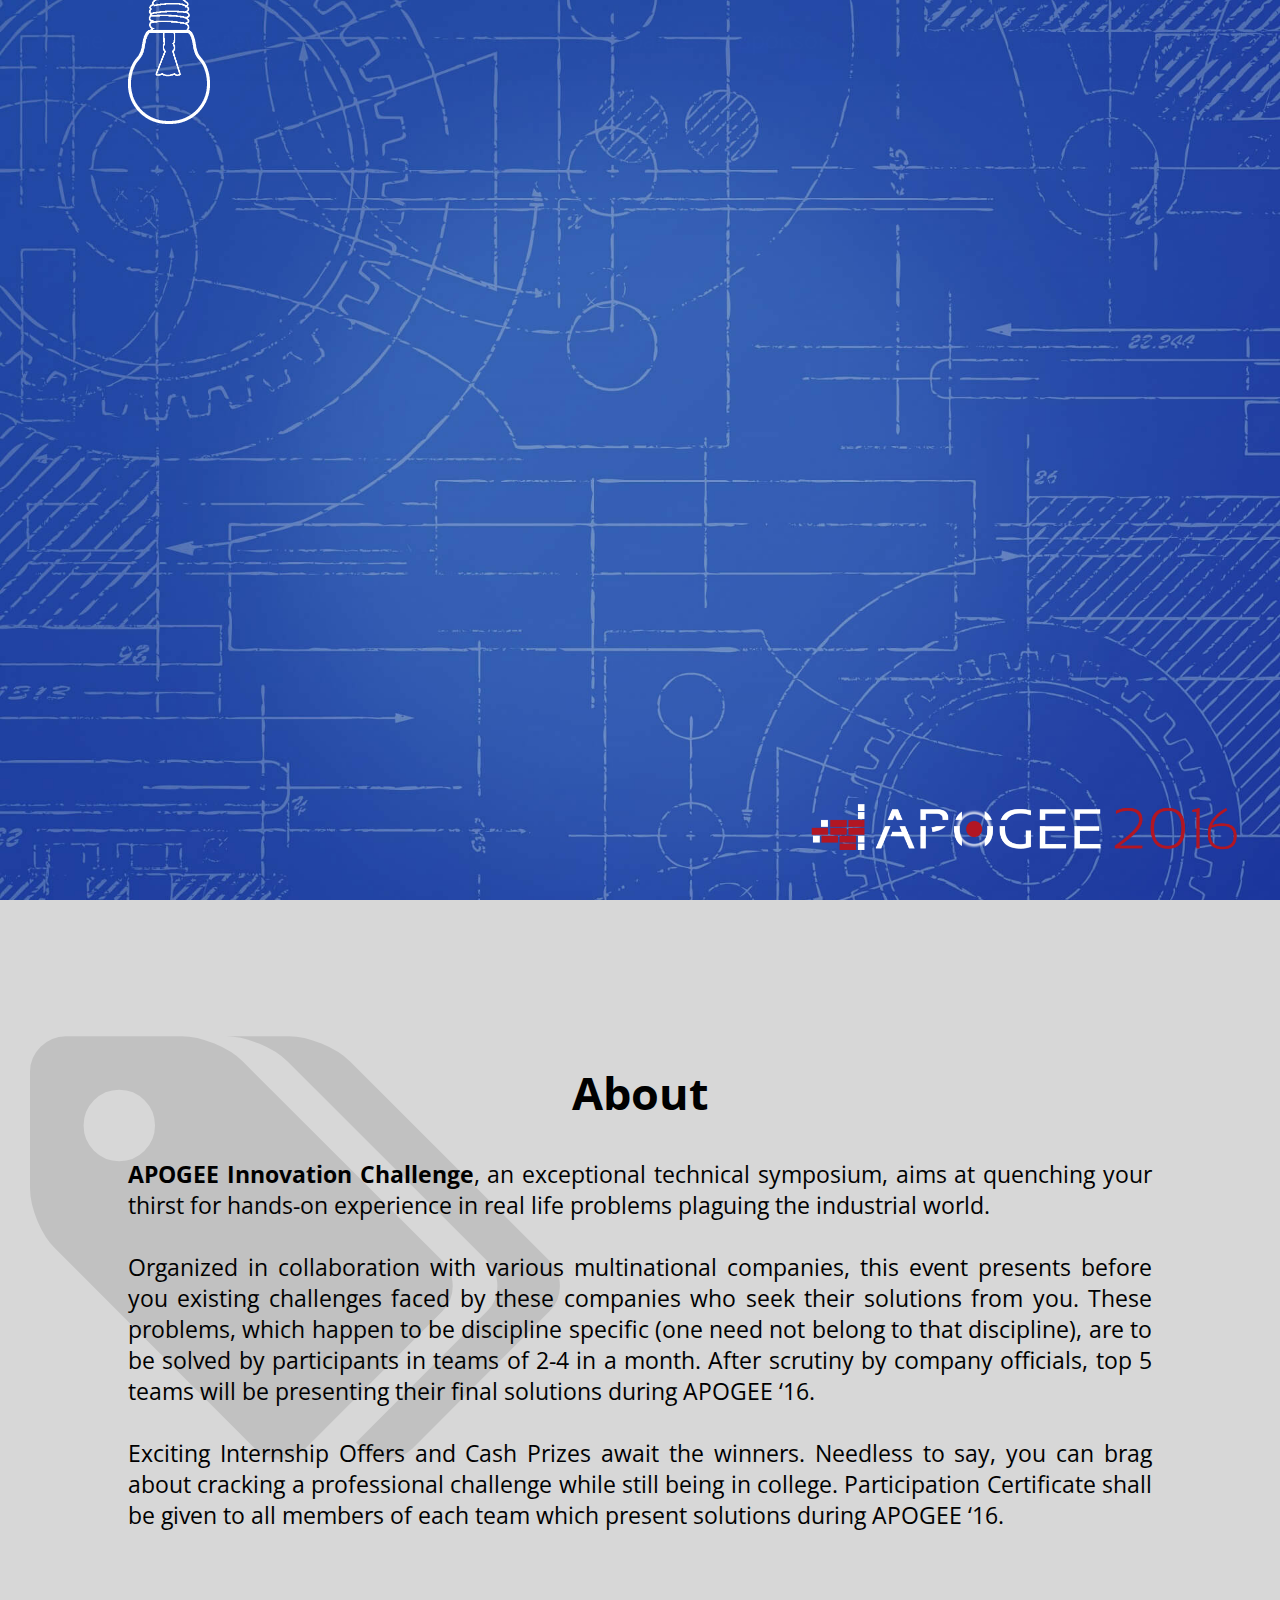
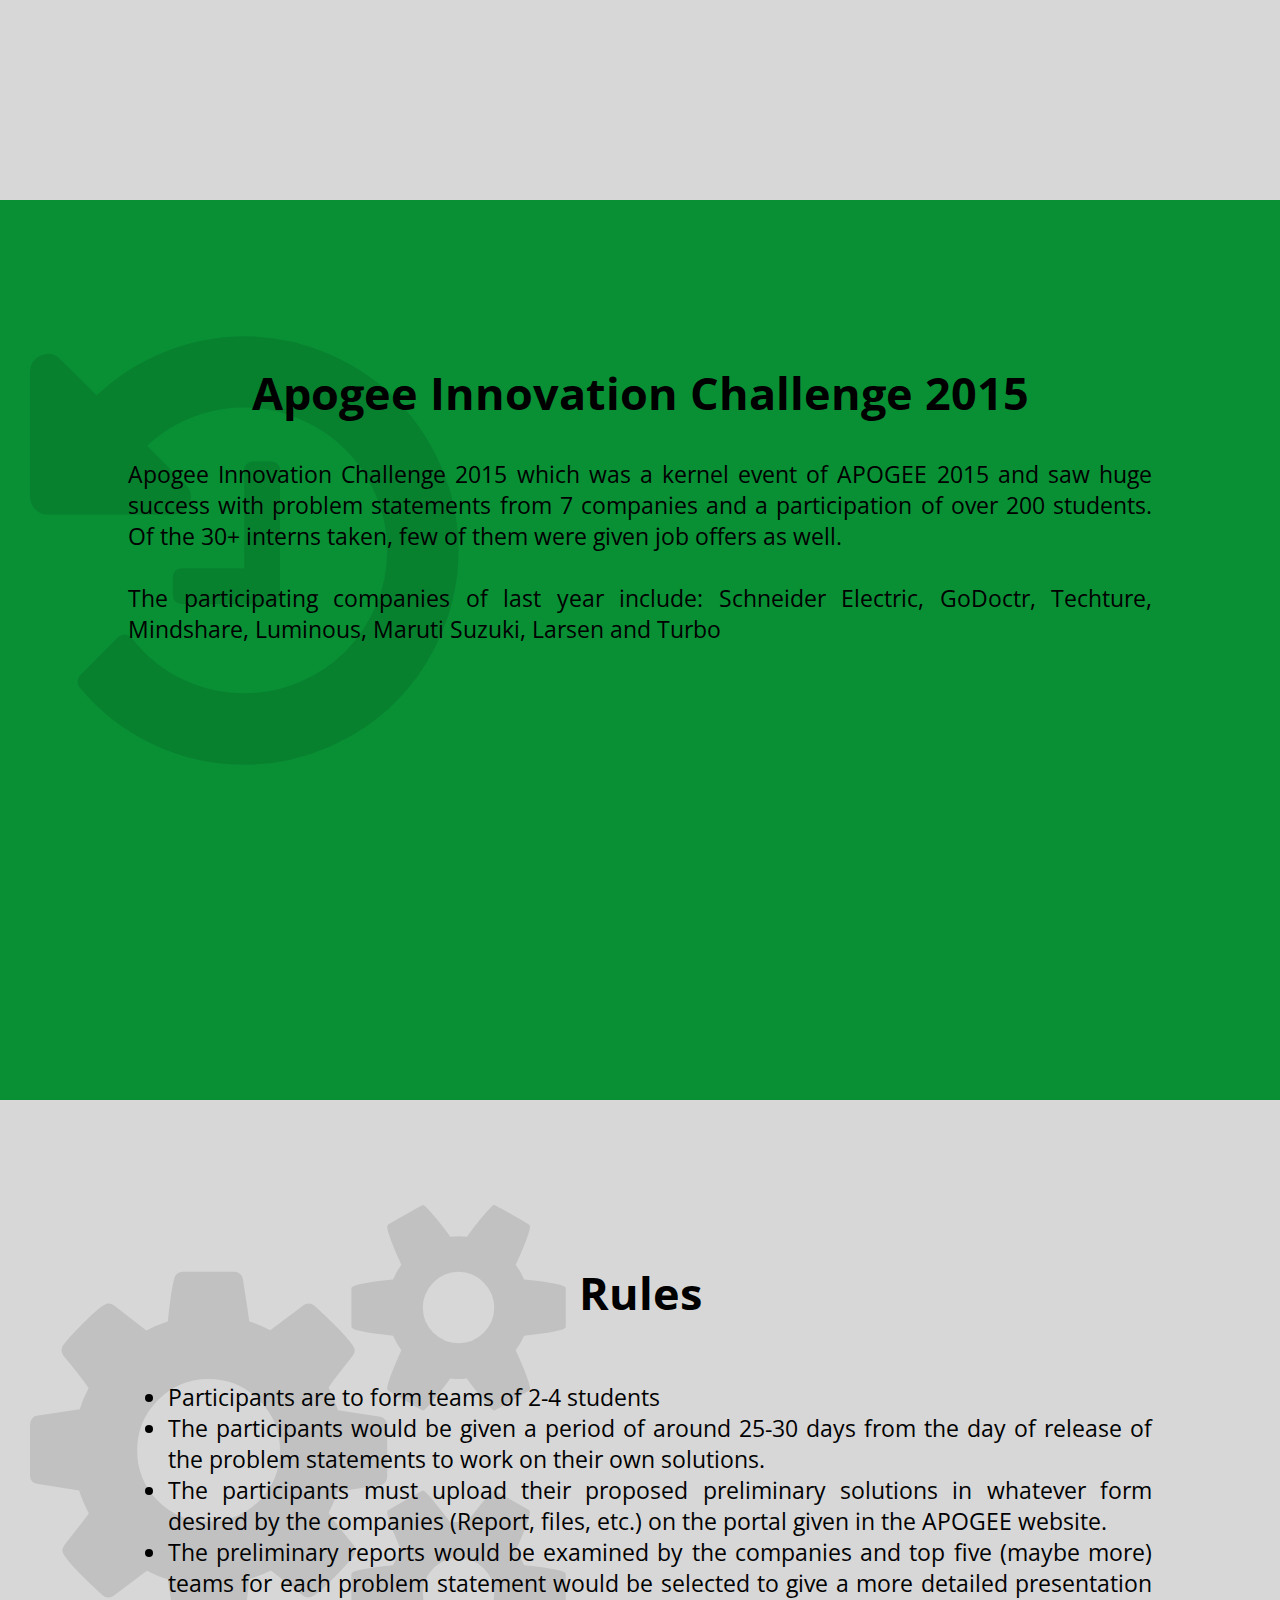
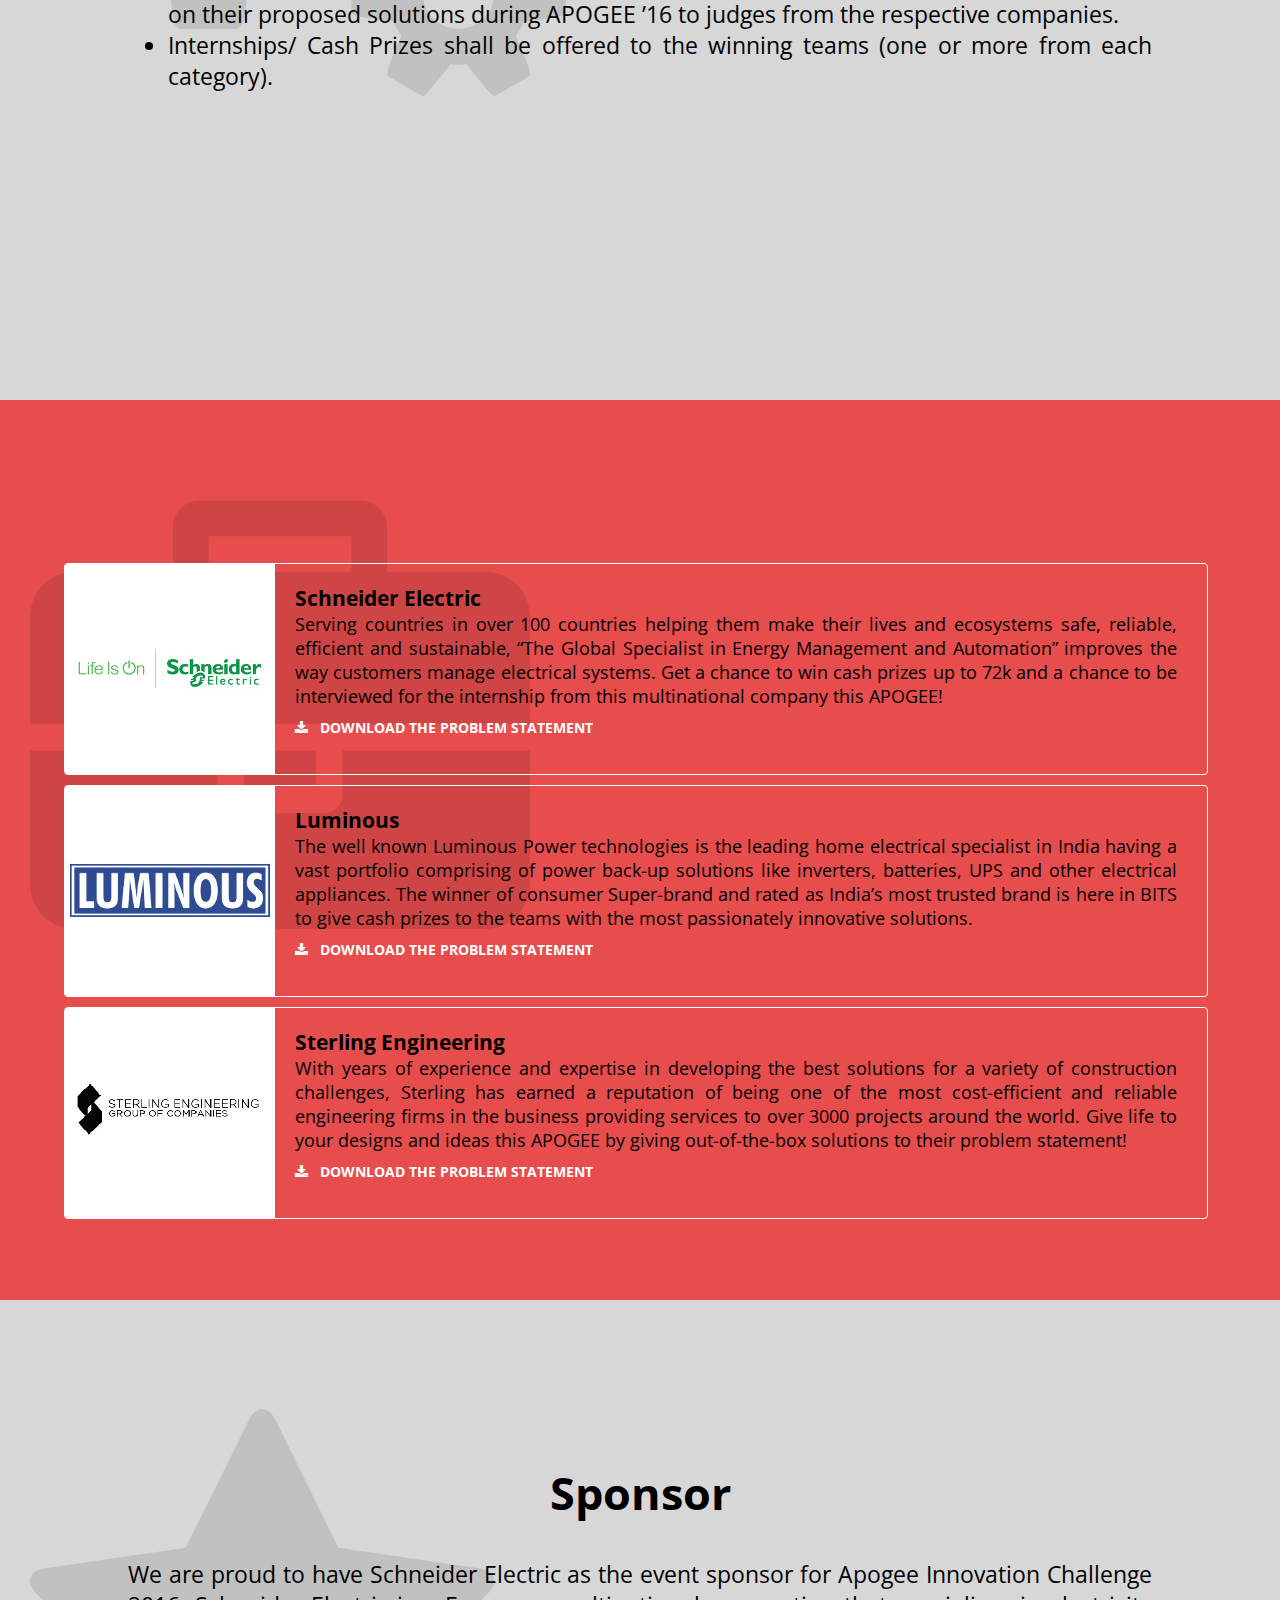
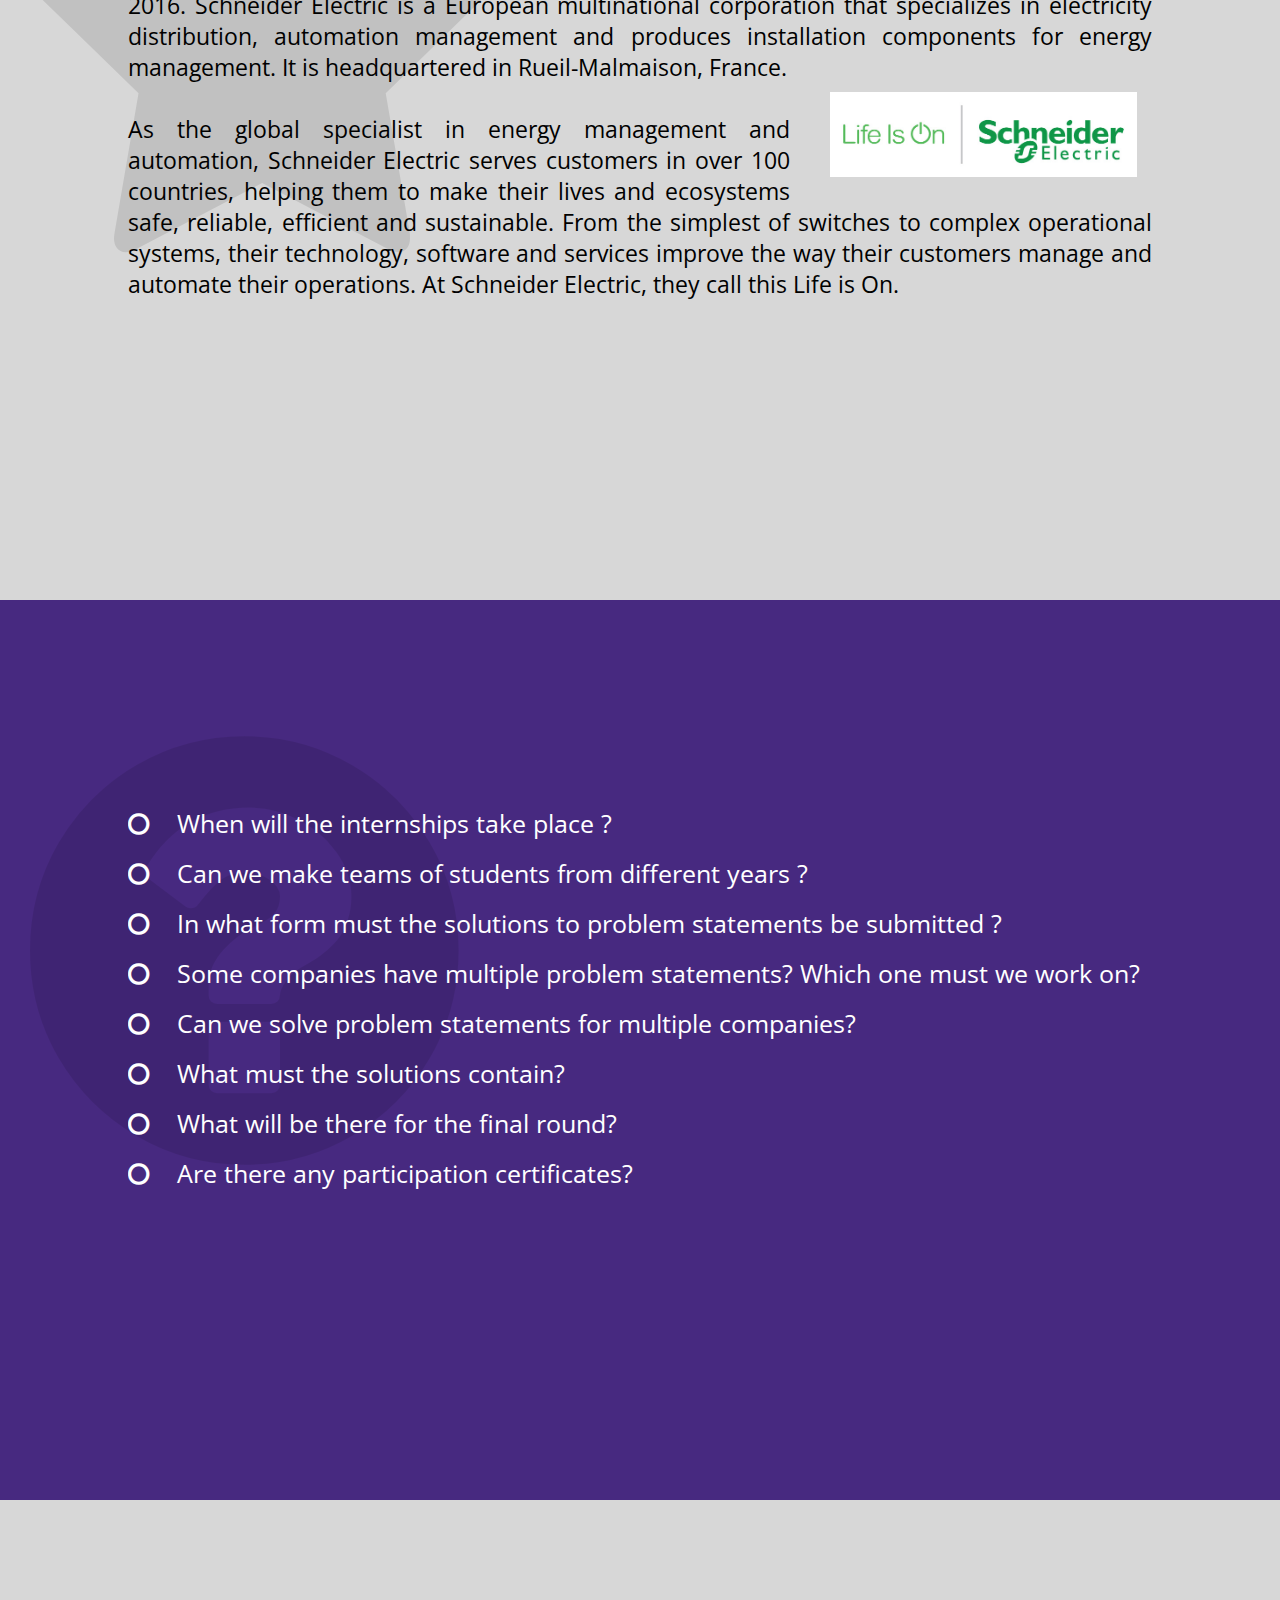
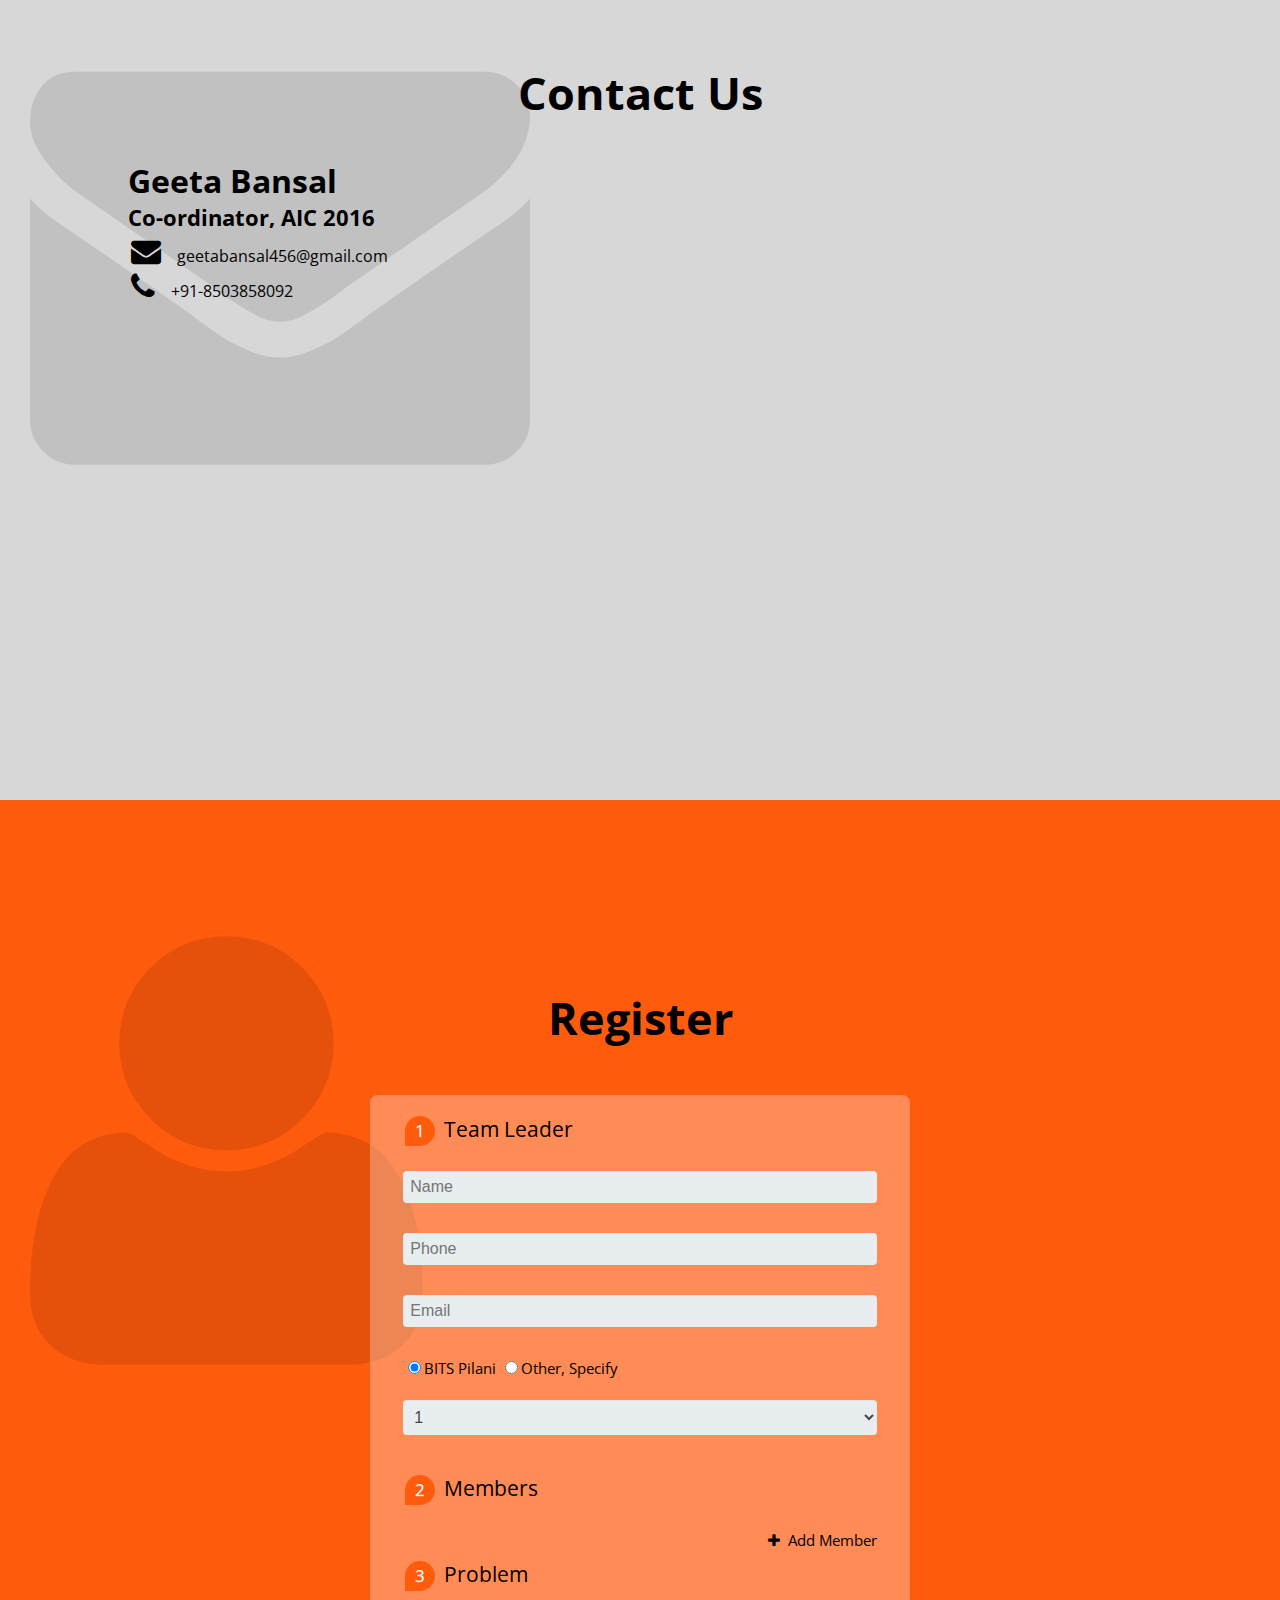
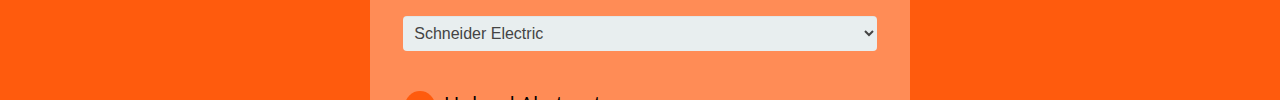
==== commit ba8ee261: "Form Validation" ====
--- a/index.html
+++ b/index.html
@@ -155,82 +155,96 @@
  			<div class="faqwrapper"></div>
  	</div> 
 
-	<div id="page8" class="page p8">
-			<i class="fa fa-envelope ficon"></i>
- 			<div class="head">Contact Us</div>
- 			<div class="info">
- 				<table>
+ 	<div id="page8" class="page p8">
+ 		<i class="fa fa-envelope ficon"></i>
+ 		<div class="head">Contact Us</div>
+ 		<div class="info">
+ 			<table>
  				<caption>Geeta Bansal<br><span style="font-size:0.7em">Co-ordinator, AIC 2016<span></caption>
-                    <tr>
-                        <td><i class="fa fa-envelope" style="font-size: 30px;"></i>&nbsp;&nbsp;&nbsp;&nbsp;geetabansal456@gmail.com</td>
-                    </tr><tr>
-                        <td><i class="fa fa-phone" style="font-size: 30px;"></i>&nbsp;&nbsp;&nbsp;&nbsp;+91-8503858092</td>
-                    </tr>
-                </table>
+ 				<tr>
+ 					<td><i class="fa fa-envelope" style="font-size: 30px;"></i>&nbsp;&nbsp;&nbsp;&nbsp;geetabansal456@gmail.com</td>
+ 				</tr><tr>
+ 				<td><i class="fa fa-phone" style="font-size: 30px;"></i>&nbsp;&nbsp;&nbsp;&nbsp;+91-8503858092</td>
+ 			</tr>
+ 		</table>
+ 	</div>
+ </div> 
+
+ <div id="page9" class="page p9">
+ 	<i class="fa fa-user ficon"></i>
+ 	<div style="position:relative;top:9%;height:91%;width:100%;overflow-y:auto;">
+ 	<div class="head" style="top:13%;">Register</div>
+ 	<div class="info" style="font-size:1em; margin-top:30px;top:15%;" >
+
+ 			<div class="form-style-5">
+ 				<form id="aicform">
+ 					<fieldset>
+ 						<legend><span class="number">1</span> Team Leader</legend>
+ 						<input id="gl-name" name="field2" required="" type="text"  placeholder="Name">
+ 						<input id="gl-phone" required="" type="text" name="field2" placeholder="Phone">
+ 						<input id="gl-email" required="" type="text" name="field2" placeholder="Email">
+ 						<div style="line-height:1.5em; text-align:left;">
+ 							<input class="college" type="radio" name="college0" onclick="bits(this)" data-key="l" checked /><span>BITS Pilani</span>
+ 							<input class="college" type="radio" name="college0" onclick="other_college(this)" data-key="l" /><span>Other, Specify </span>
+ 							<input id="gl-college" required type="text" style="display:none" value="BITS Pilani">
+ 						</div><br>
+ 						<select id="gl-yos" required="">
+
+ 							<option value="1">1</option>
+
+ 							<option value="2">2</option>
+
+ 							<option value="3">3</option>
+
+ 							<option value="4">4</option>
+
+ 							<option value="5">5</option>
+
+ 						</select>
+ 					</fieldset>
+ 					<fieldset>
+ 						<legend><span class="number">2</span> Members</legend>
+ 						<div class="members-wrapper" style="line-height:1.5em; text-align:left;">
+ 						</div>
+ 						<div class="pull-right add-member"><i class="fa fa-plus"></i>&nbsp;&nbsp;Add Member</div>
+ 					</fieldset>
+ 					<fieldset>
+ 						<legend><span class="number">3</span> Problem</legend>
+ 						<select id="prob_stat" required="" class="browser-default">
+
+ 							<option value="1">Schneider Electric</option>
+
+ 							<option value="2">Luminous</option>
+
+ 							<option value="3">Sterling Engineering</option>
+
+ 							<option value="4">Wooplr</option>
+
+ 							<option value="5">HarVa</option>
+
+ 							<option value="6">NextGen</option>
+
+ 							<option value="7">Bentley</option>
+
+ 							<option value="8">Techture</option>
+
+ 						</select>
+ 					</fieldset>
+ 					<fieldset>
+ 						<legend><span class="number">4</span> Upload Abstract</legend>
+ 						<span>
+ 							<input id="abstract-file" required="" type="file" value="File">
+ 						</span>
+ 					</fieldset>
+ 					<div class="error-box"></div>
+ 					<button type="submit" value="Register"  class="waves-effect red darken-3 btn submit-button">SUBMIT</button>
+ 				</form>
  			</div>
- 	</div> 
-
- 	<div id="page9" class="page p9">
-			<i class="fa fa-user ficon"></i>
-			<div class="form">
- 			<div class="head">Register</div>
- 			<div class="info" style="font-size:1em; margin-top:30px" >
-					<div class="form-style-5">
-<form>
-<fieldset>
-<legend><span class="number">1</span> Team Leader</legend>
-<input id="tl-name" name="field2" required="" type="text"  placeholder="Name">
-<input id="tl-phone" required="" type="text" name="field2" placeholder="Phone">
-<input id="tl-email" required="" type="text" name="field2" placeholder="Email">
-<div style="line-height:1.5em; text-align:left;">
-<input class="college" type="radio" name="college0" onclick="bits(this)" data-key="0" checked /><span>BITS Pilani</span>
-<input class="college" type="radio" name="college0" onclick="other_college(this)" data-key="0" /><span>Other, Specify </span>
-<input id="college0" value="" requied="" type="text" style="display:none" value="BITS Pilani">
-</div><br>
-<input id="tl-yos" required="" type="text" name="field2" placeholder="Year of Study">
-</fieldset>
-<fieldset>
-<legend><span class="number">2</span> Members</legend>
-<div class="pull-right add-member"><i class="fa fa-plus"></i>&nbsp;&nbsp;Add Member</div>
-<div class="members-wrapper" style="line-height:1.5em; text-align:left;">
-<br>
-</div>
-</fieldset>
-<fieldset>
-<legend><span class="number">3</span> Problem</legend>
-<select id="category" required="" class="browser-default">
-              <option value="" disabled="" selected="">...</option>
-                  
-              <option value="Schneider Electric">Schneider Electric</option>
-                  
-              <option value="Luminous">Luminous</option>
-                  
-              <option value="Sterling Engineering">Sterling Engineering</option>
-                  
-              <option value="Wooplr">Wooplr</option>
-                  
-              <option value="HarVa">HarVa</option>
-                  
-              <option value="Bentley">Bentley</option>
-                  
-              <option value="Techture">Techture</option>
-
-            </select>
-</fieldset>
-<fieldset>
-<legend><span class="number">4</span> Upload Abstract</legend>
-<span>
-<input id="abstract-file" required="" type="file" value="File">
-</span>
-</fieldset>
-<input type="submit" value="Register"  class="waves-effect red darken-3 btn submit-button"/>
-</form>
-</div>
-			</div>
-		</div>
- 			</div>
+ 		</div>
  	</div>
- 	
+ </div>
+
+
 
 </div>
 <!-- JAVASCRIPT -->
@@ -331,7 +345,7 @@
 			break;
 		};
 	};
-	console.log(cpg);
+	// console.log(cpg);
 	switch (cpg) {
 		case 1:
 		$("#navarrow").animate({left: '3.5%'},500)
@@ -523,7 +537,7 @@
         if(members < 3) {
             members++;
 
-            var context = '<div class="mem-'+members+'-wrapper"><div class="col-xs-12 form-subhead" style="padding-bottom:8px">Member '+members+'<div class="pull-right"><i id="mem-'+members+'-delete" value="'+members+'" class="fa fa-times member-delete"></i></div></div><div class="input-field col-sm-6"><input id="mem-'+members+'-name" required type="text" placeholder="Name">\n</div><div class="input-field col-sm-6"><input id="mem-'+members+'-phone" required type="text" placeholder="Phone" >\n</div><div class="input-field col-sm-12"><input id="mem-'+members+'-email" required type="text" placeholder="Email" >\n</div><div class="input-field col-sm-12"><div style="line-height:1.5em; text-align:left;"><input class="college" type="radio" name="college'+members+'" onclick="bits(this)" data-key="'+members+'" checked><span>BITS Pilani</span><input class="college'+members+'" type="radio" name="college'+members+'" onclick="other_college(this)"  data-key="'+members+'"><span>Other, Specify</span><input id="college'+members+'" value="" requied="" type="text" style="display:none" value="BITS Pilani"></div><br>\n</div><div class="input-field col-sm-12"><input id="mem-'+members+'-yos" required type="text" placeholder="Year of Study" >\n</div></div>';
+            var context = '<div class="mem-'+members+'-wrapper"><div class="col-xs-12 form-subhead" style="padding-bottom:8px">Member '+members+'<div class="pull-right"><i id="mem-'+members+'-delete" value="'+members+'" class="fa fa-times member-delete"></i></div></div><div class="input-field col-sm-6"><input id="mem-'+members+'-name" required type="text" placeholder="Name"></div><div class="input-field col-sm-6"><input id="mem-'+members+'-phone" required type="text" placeholder="Phone" ></div><div class="input-field col-sm-12"><input id="mem-'+members+'-email" required type="text" placeholder="Email" ></div><div class="input-field col-sm-12"><div style="line-height:1.5em; text-align:left;"><input class="college" type="radio" name="college'+members+'" onclick="bits_mem(this)" data-key="'+members+'" checked><span>BITS Pilani</span><input class="college'+members+'" type="radio" name="college'+members+'" onclick="other_college_mem(this)"  data-key="'+members+'"><span>Other, Specify</span><input id="mem-'+members+'-college" required type="text" style="display:none" value="BITS Pilani"></div><br></div><div class="input-field col-sm-12"><select id="mem-'+members+'-yos" required=""><option value="1">1</option><option value="2">2</option><option value="3">3</option><option value="4">4</option><option value="5">5</option></select></div></div>';
 
             $(".members-wrapper").append(context);
 
@@ -548,92 +562,108 @@
     });
 
 
-    var abstract;
-
-    $("input#abstract-file").on('change', function(e) {
-        abstract = e.target.files;
-    });
- 
-
-    $("form#project-abstract-form").submit(function(e) {
+
+    $("#aicform").submit(function(e) {
         e.preventDefault();
         if(validate_project_submit() == 0) {
             $(".error-box").hide();
             $(".submit-button").hide();
 
-            var dat = collect_data();
-
+            var datasend = collect_data();
+            // console.log(datasend);
             $.ajax({
-                url: 'projects/status/',
+                url: 'http://bits-apogee.org/2016/aic/submit/',
                 type: 'POST',
-                data: dat,
-                cache: false,
-                headers : {
-                    "X-CSRFToken" : getCookie('csrftoken')
-                },
+                data: datasend,
+                cache : false,
                 dataType: 'html',
                 processData: false,
                 contentType: false,
-
                 success: function(data)
                 {
-                    $(".body-box").html(data)
+                	console.log(data);
+                    // $(".body-box").html(data);
                 }
             });
         }
         else {
-
         }
     });
 
     function other_college(key) {
     	var member= key.getAttribute("data-key");
-    	var id='#college'+member
+    	var id='#g'+member+'-college';
+        $(id).val("");
         $(id).show();
-        $(id).getAttribute("value")= "";
     }
 
     function bits(key) {
     	var member= key.getAttribute("data-key");
-    	var id='#college'+member
+    	var id='#g'+member+'-college';
+        $(id).val("BITS Pilani");
         $(id).hide();
-        $(id).getAttribute("value")= "BITS Pilani";
     }
+
+    function other_college_mem(key) {
+    	var member= key.getAttribute("data-key");
+    	var id='#mem-'+member+'-college';
+    	$(id).val("");
+        $(id).show();
+    }
+
+    function bits_mem(key) {
+    	var member= key.getAttribute("data-key");
+    	var id='#mem-'+member+'-college';
+        $(id).val("BITS Pilani");
+        $(id).hide();
+    }
+
+
+    var aicsol;
+
+    $("input#abstract-file").on('change', function(e) {
+        aicsol = e.target.files;
+    });
+ 
 
     function collect_data() {
         var data = new FormData() ;
-        data.append('project-name', $("textarea#project-name").val());
-        data.append('tl-name', $("input#tl-name").val());
-        data.append('tl-phone', $("input#tl-phone").val());
-        data.append('tl-email', $("input#tl-email").val());
+        data.append('gl_name', $("input#gl-name").val());
+        data.append('gl_phone', $("input#gl-phone").val());
+        data.append('gl_email', $("input#gl-email").val());
+        data.append('gl_college', $("input#gl-college").val());
+        data.append('gl_yos', $("#gl-yos option:selected").val());
+        console.log(data);
         
         for(var z=1;z<=members;z++) {
             data.append('mem-'+z+'-name', $("input#mem-"+z+"-name").val());
             data.append('mem-'+z+'-phone', $("input#mem-"+z+"-phone").val());
             data.append('mem-'+z+'-email', $("input#mem-"+z+"-email").val());
+            data.append('mem-'+z+'-college', $("input#mem-"+z+"-college").val());
+            data.append('mem-'+z+'-yos', $("input#mem-"+z+"-yos option:selected").val());
         }
         
-        data.append('college', $("input#college").val());
-        data.append('category', $("select#category").val());
-        //data.append('association', $("select#association").val());
-
-        $.each(abstract, function(key, value)
+        data.append('problem_statement', $("#prob_stat option:selected").val());
+
+        $.each(aicsol, function(key, value)
         {
             data.append(key, value);
         });
-
         return data;
     }
 
 
 
+
     function validate_project_submit() {
+
         var count = 0;
         var errorText = "Following are the errors cited in the form. Please correct them before submitting... <br>";
 
         // Check for email...
         var re_email = /^([\w-]+(?:\.[\w-]+)*)@((?:[\w-]+\.)*\w[\w-]{0,66})\.([a-z]{2,6}(?:\.[a-z]{2})?)$/i;
-        var en_email1 = $("input#tl-email").val();
+        var en_email1 = $("input#gl-email").val();
+
         if(!(re_email.test(en_email1))) {
             errorText += "<br>&bull;&nbsp;&nbsp;Team Leader's Email is invalid."
             count++;
@@ -650,7 +680,7 @@
         
         // Check for phone...
         var re_phone = /^([0-9]{10})$/i;
-        var en_phone1 = $("input#tl-phone").val();
+        var en_phone1 = $("input#gl-phone").val();
         if(!(re_phone.test(en_phone1))) {
             errorText += "<br>&bull;&nbsp;&nbsp;Team Leaders's Phone no is invalid. Please enter a valid 10 digit mobile number."
             count++;
@@ -668,26 +698,13 @@
         //format check 
         var file = $("input#abstract-file").val();
         var extn = file.substring(file.lastIndexOf(".")+1);
-        if(extn != "pdf" && extn != "PDF" ) {
-            errorText += "<br>&bull;&nbsp;&nbsp;The abstract file can only be of PDF Format."
+        if(extn != "rar" && extn != "ZIP" && extn != "zip" && extn != "RAR"  ) {
+            errorText += "<br>&bull;&nbsp;&nbsp;The abstract file can only be of ZIP/RAR Format."
             count++;
         }
 
-        //category check 
-        if($("select#category").val() == null) {
-            errorText += "<br>&bull;&nbsp;&nbsp;Select a Category."
-            count++;
-        }
-        /*
-        //assoc check 
-        if($("select#association").val() == null) {
-            errorText += "<br>&bull;&nbsp;&nbsp;Select an Association."
-            count++;
-        }
-        */
-
         $(".error-box").html(errorText).fadeIn(400);
-
+        console.log(count);
         return count;
     }
 
--- a/css/style.css
+++ b/css/style.css
@@ -187,7 +187,8 @@
     width: 100%;
     height: 100%;
     color: transparent;
-    position: relative; 
+    position: relative;
+    /* overflow-y:auto;  */
 }
 .p1 {
     background-image: url('../img/bg.jpg');
@@ -354,7 +355,6 @@
     color:#000;
     position: relative;
     top:13%;
-    margin-top: 10px;
 }
 .college {
     font-family: Georgia;
--- a/css/form.css
+++ b/css/form.css
@@ -45,7 +45,7 @@
     -webkit-box-sizing: border-box;
     -moz-box-sizing: border-box; 
     background-color: #e8eeef;
-    color:#8a97a0;
+    color:#444;
     -webkit-box-shadow: 0 1px 0 rgba(0,0,0,0.03) inset;
     box-shadow: 0 1px 0 rgba(0,0,0,0.03) inset;
     margin-bottom: 30px;
@@ -62,6 +62,7 @@
 .form-style-5 textarea:focus,
 .form-style-5 select:focus{
     background: #ffe9de;
+    color: #444;
 }
 .form-style-5 select{
     -webkit-appearance: menulist-button;
@@ -81,7 +82,7 @@
     border-radius: 15px 15px 15px 0px;
 }
 
-.form-style-5 input[type="submit"],
+.form-style-5 button,
 .form-style-5 input[type="button"]
 {
     position: relative;
@@ -100,11 +101,20 @@
     margin-bottom: 10px;
     margin-right: 0;
 }
-.form-style-5 input[type="submit"]:hover,
+.form-style-5 button:hover,
 .form-style-5 input[type="button"]:hover
 {
     background: #e6520c;
 }
 .add-member{
     cursor: pointer;
-}+}
+.error-box{
+border: 1px solid black;
+    height: auto;
+    margin-bottom: 20px;
+    border: 1px solid #d03232;
+    background-color: #f4e1e1;
+    display: none;
+    padding: 10px;
+    font-size: 12px;}